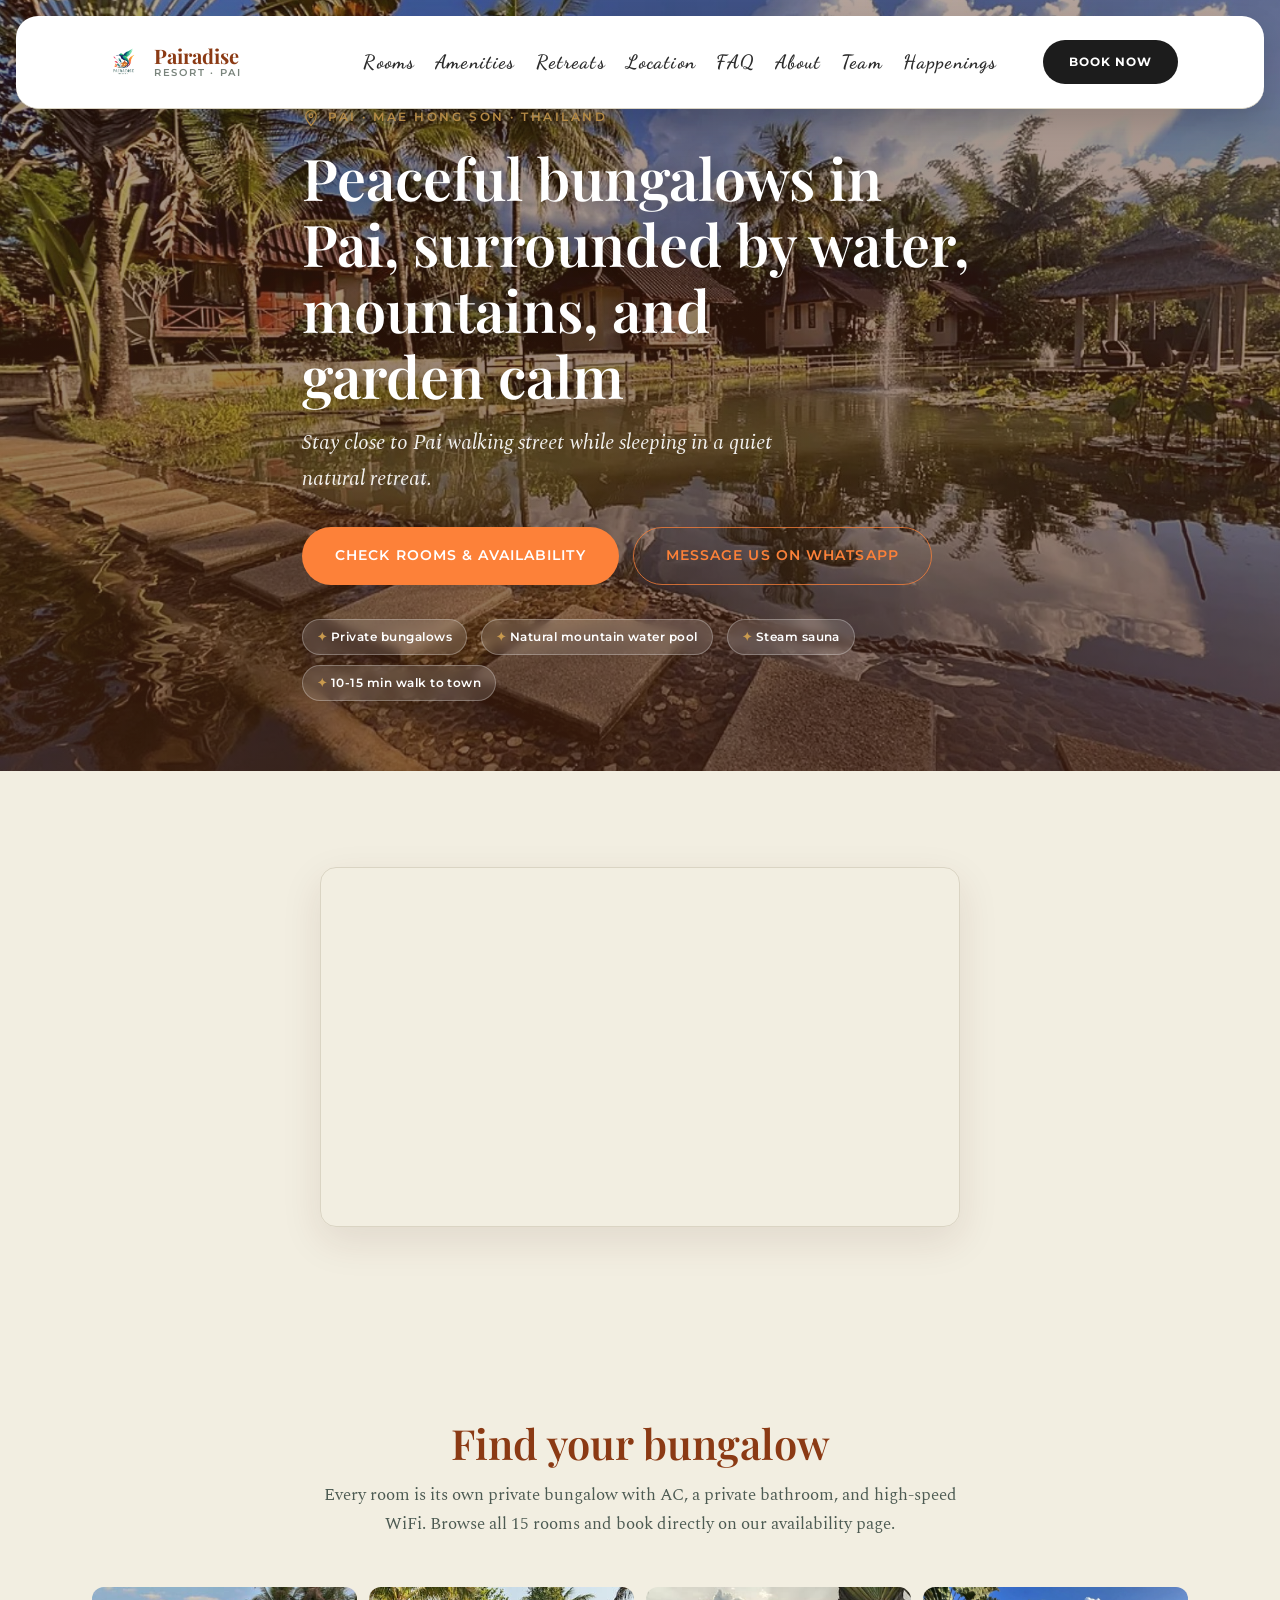
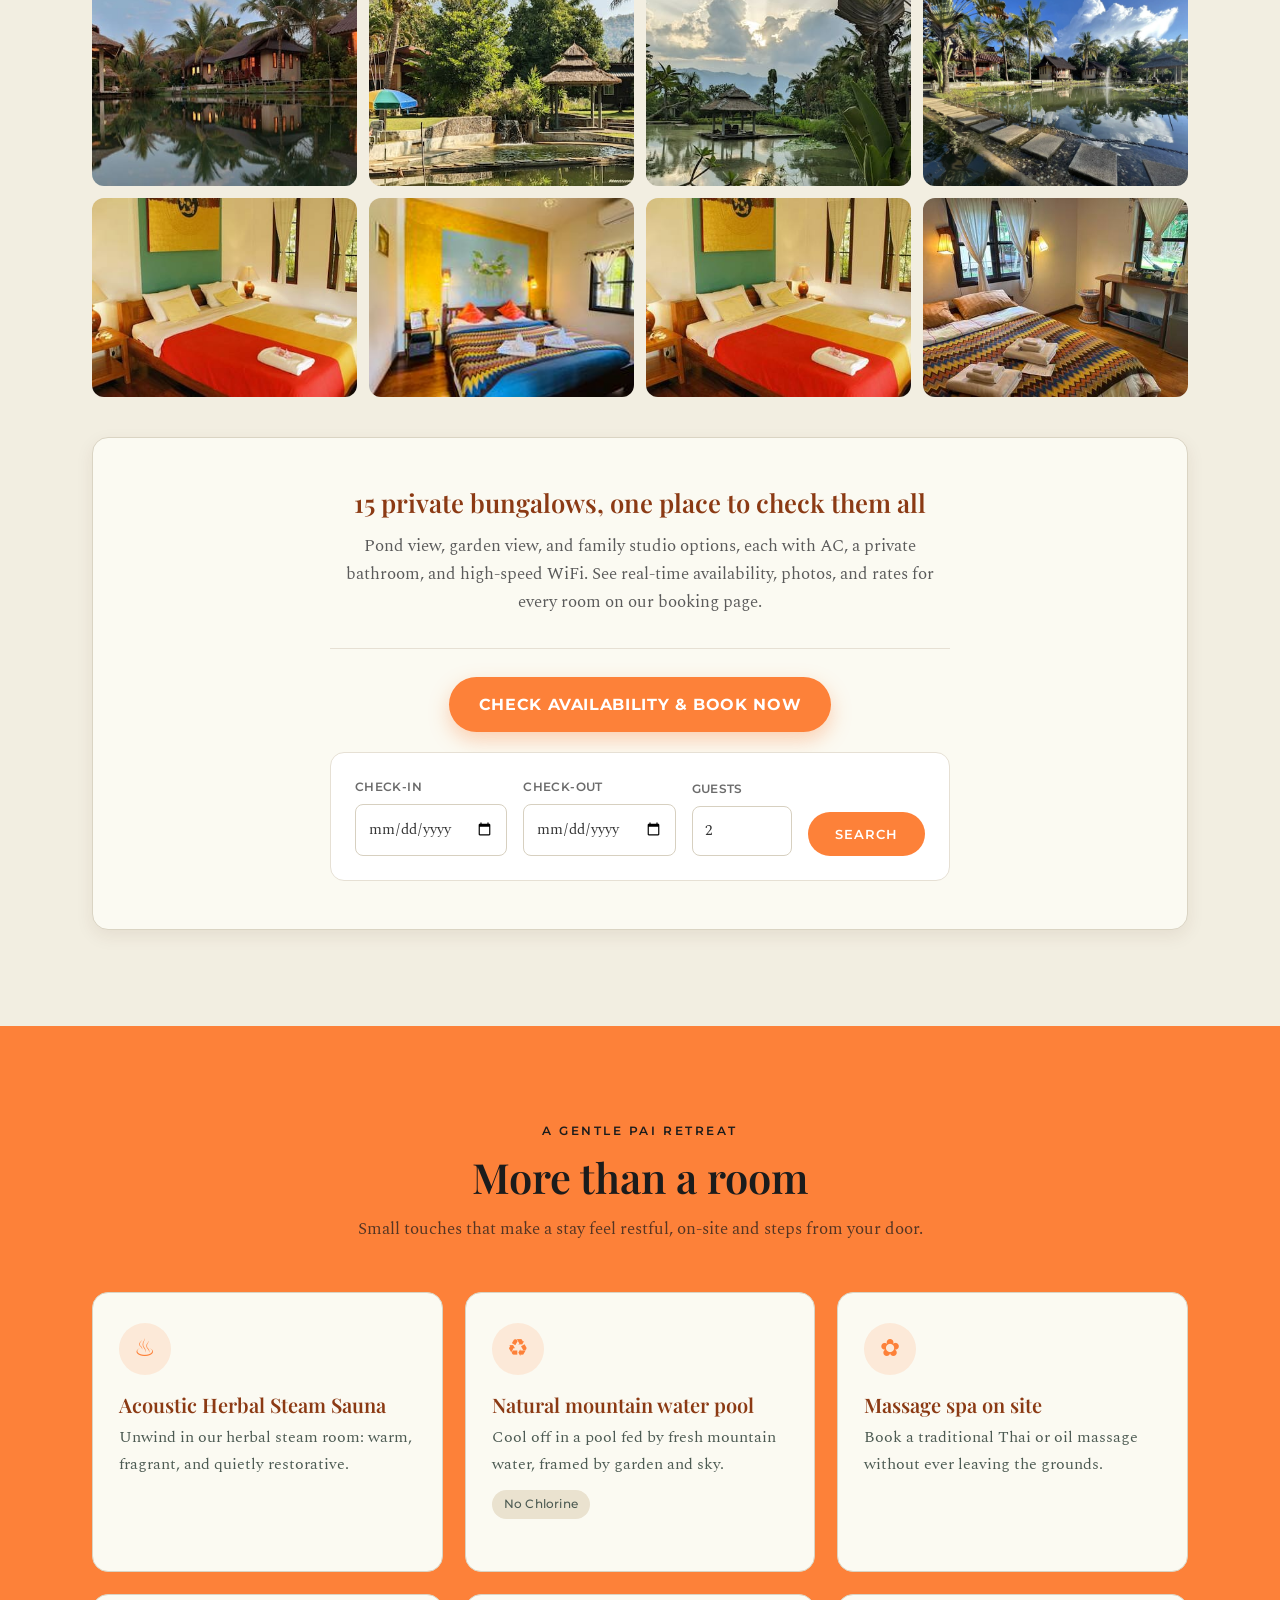
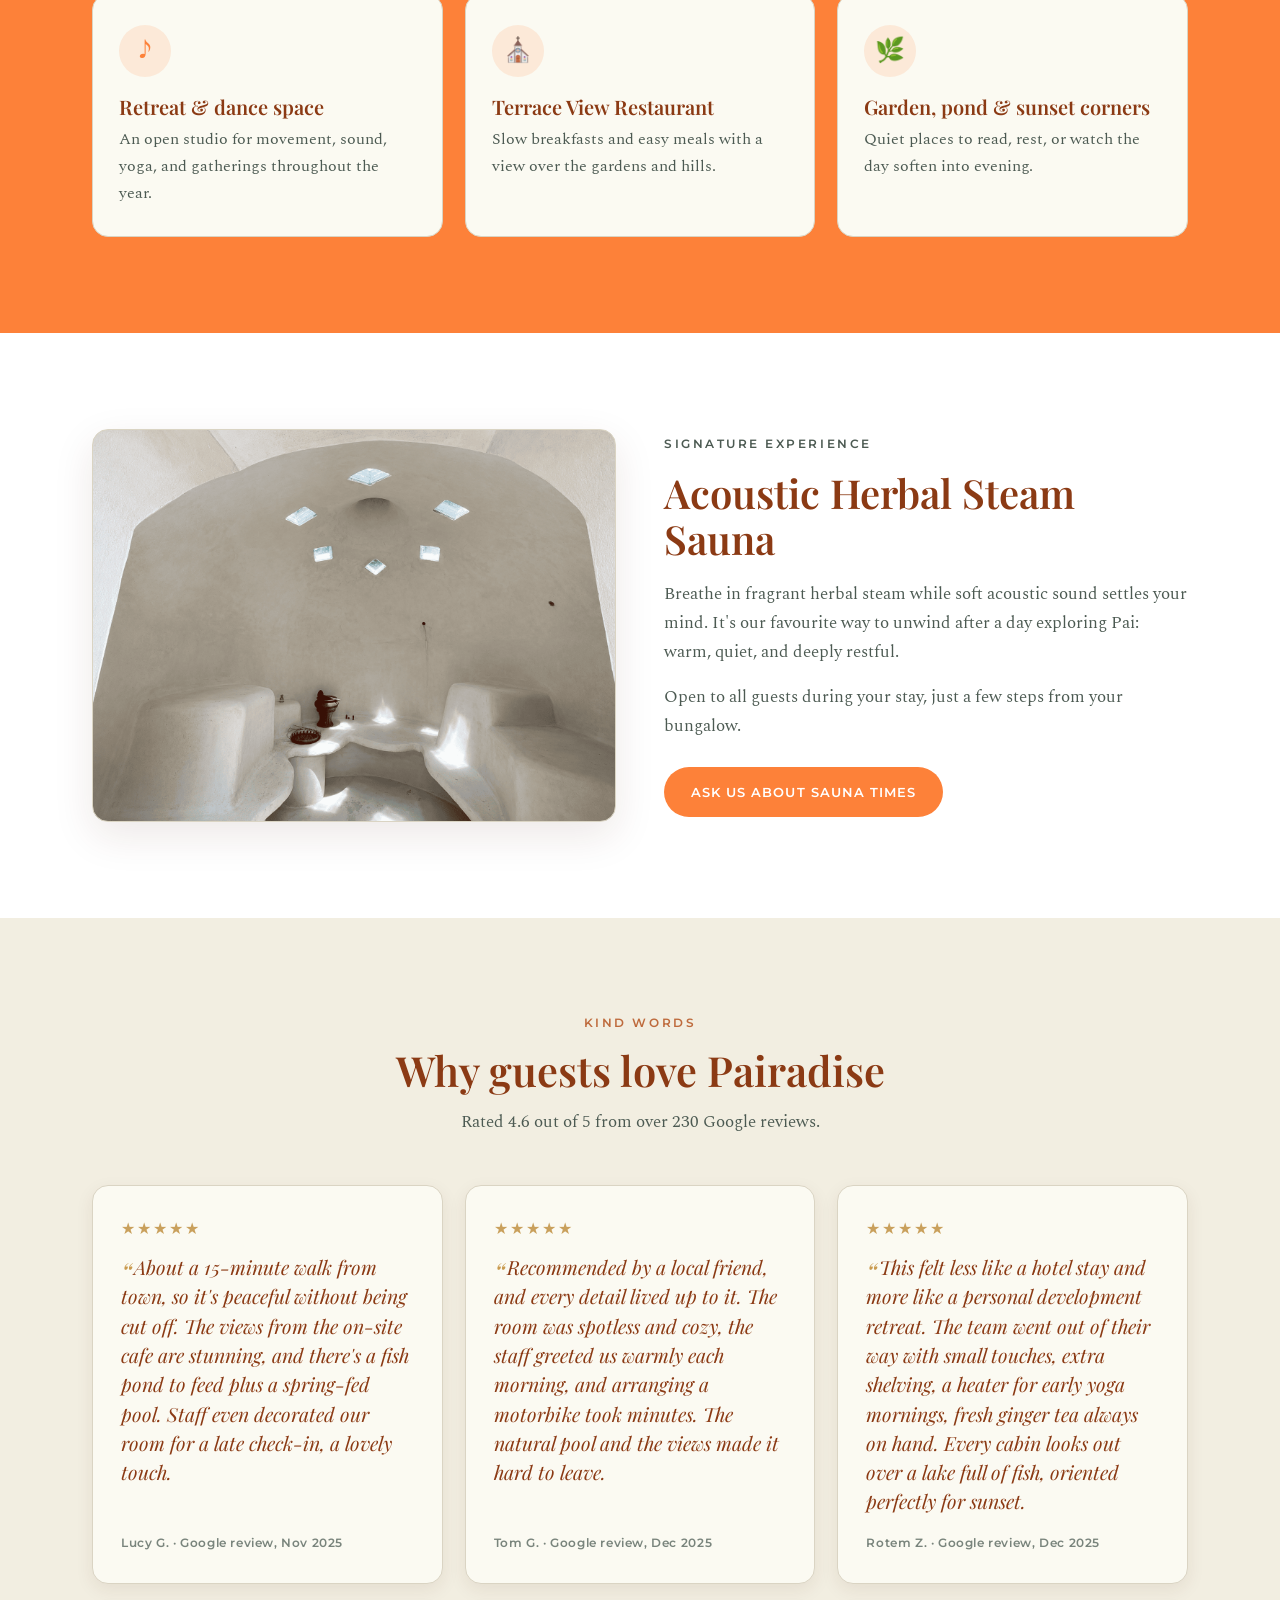
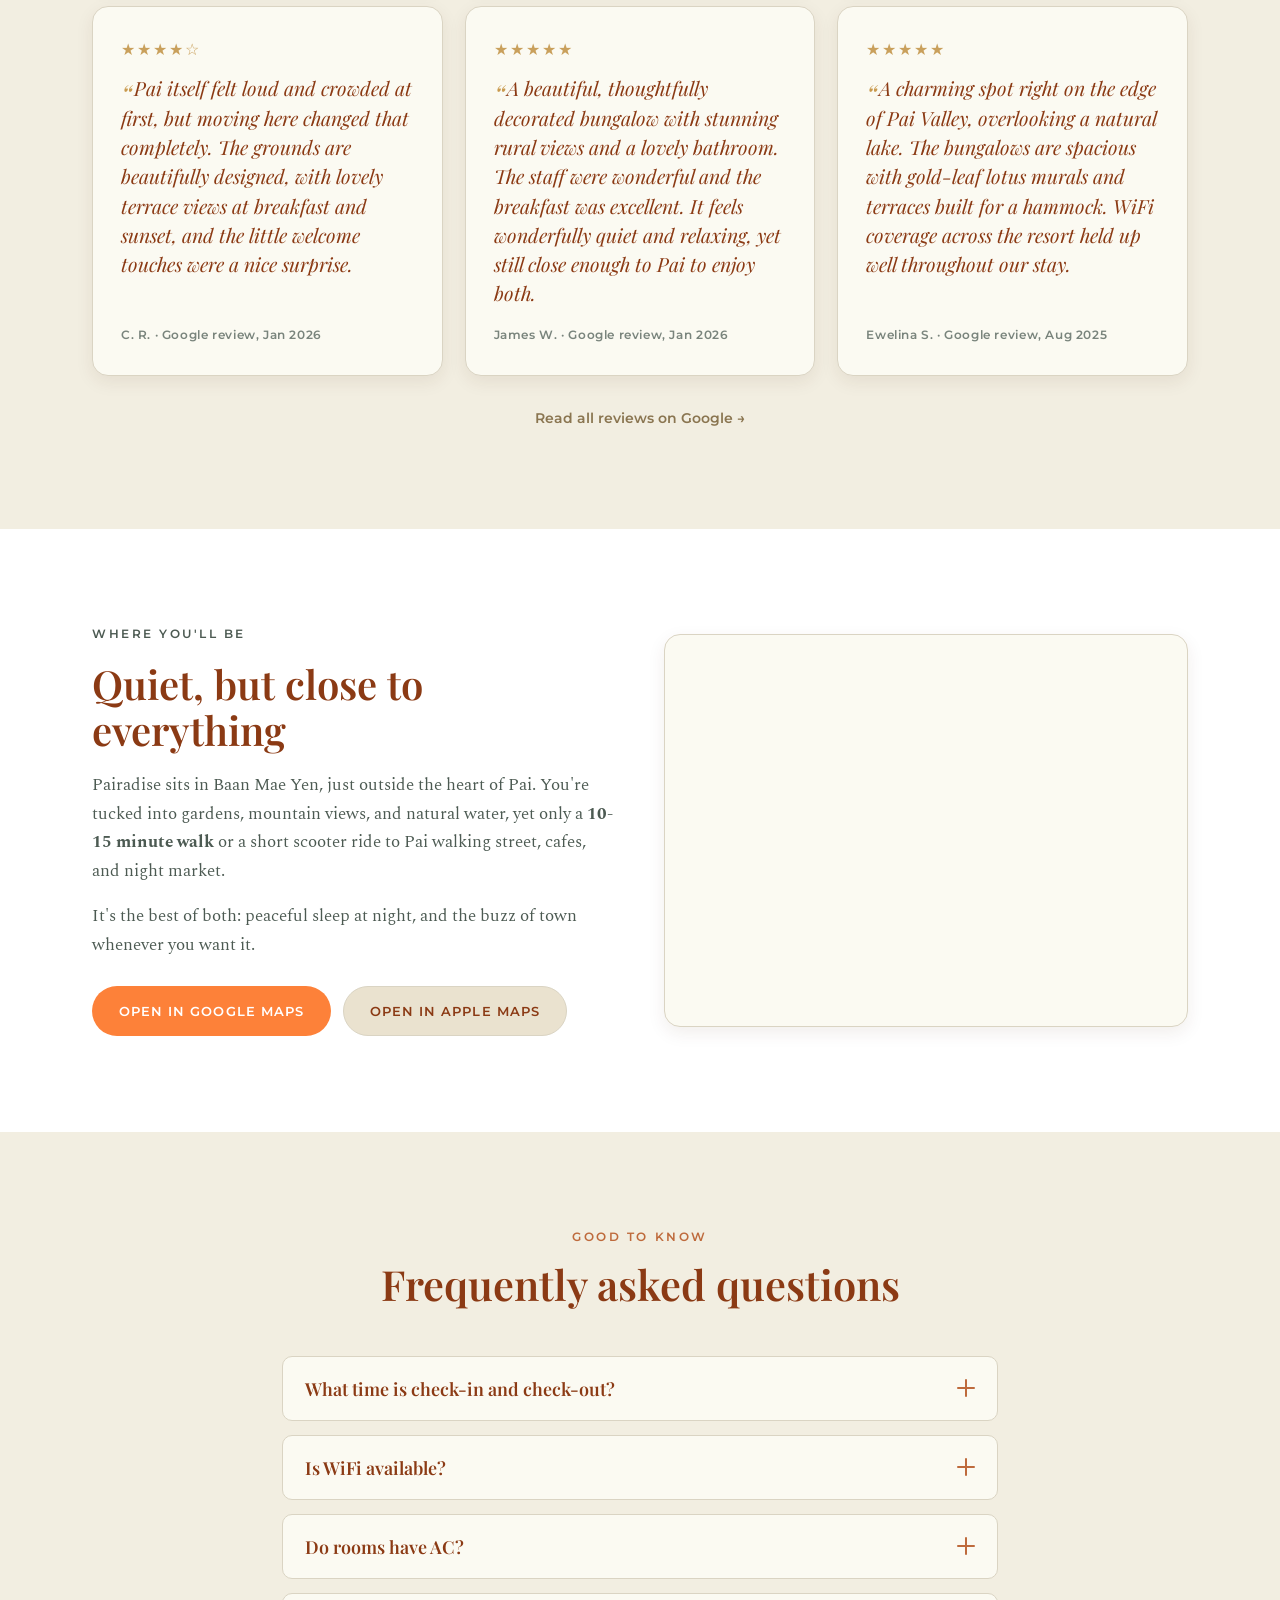
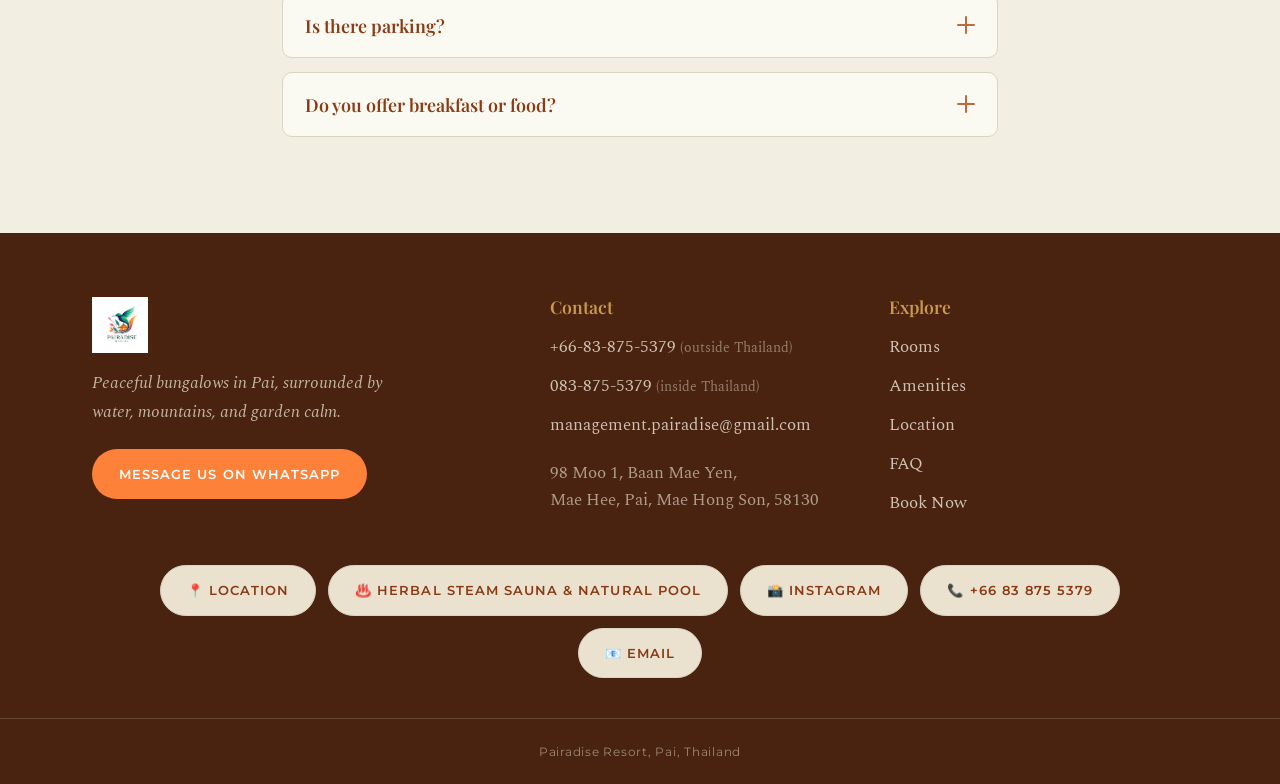
==== index.html @ 9d61a1e9 "Add files via upload" ====
<!DOCTYPE html>
<html lang="en">
<head>
  <meta charset="UTF-8" />
  <meta name="viewport" content="width=device-width, initial-scale=1.0" />
  <title>Pairadise Resort | Peaceful Bungalows in Pai, Thailand</title>
  <meta name="description" content="Quiet, natural bungalows in Pai, Thailand, surrounded by water, mountains, and garden calm. Just a 10-15 minute walk from Pai walking street. Check rooms and book your stay." />

  <!-- ============================================================
       REPLACE: Favicon lives at assets/pairadise-logo.png
       ============================================================ -->
  <link rel="icon" type="image/png" href="assets/pairadise-logo.png" />

  <!-- Google Fonts: Playfair Display (headings), Spectral (body), Montserrat (UI), Dancing Script (header nav accent) -->
  <link rel="preconnect" href="https://fonts.googleapis.com">
  <link rel="preconnect" href="https://fonts.gstatic.com" crossorigin>
  <link href="https://fonts.googleapis.com/css2?family=Playfair+Display:ital,wght@0,500;0,600;0,700;1,500;1,600&family=Spectral:ital,wght@0,400;0,500;1,400&family=Montserrat:wght@500;600;700&family=Dancing+Script:wght@600;700&display=swap" rel="stylesheet">

  <link rel="stylesheet" href="styles.css" />

  <!-- ============================================================
       Layout rules for the Book Now card + search widget.
       These are new components not covered by styles.css, so they're
       inlined here. Feel free to move these into styles.css instead.
       ============================================================ -->
  <style>
    /* ============================================================
       HEADER REDESIGN: styled after schindlerhof.de/en's floating
       nav bar: a white rounded card that floats above the hero
       image with a small gap from the top edge, and stays pinned
       while scrolling.
       ============================================================ */
    :root {
      --header-h: 92px;
      --header-gap: 16px;
    }
    @media (max-width: 640px) {
      :root { --header-h: 78px; --header-gap: 12px; }
    }

    body {
      padding-top: calc(var(--header-h) + var(--header-gap));
    }

    .site-header {
      position: fixed;
      top: var(--header-gap);
      left: var(--header-gap);
      right: var(--header-gap);
      background: #fff;
      border-radius: 22px;
      box-shadow: 0 14px 30px rgba(0, 0, 0, 0.15);
      z-index: 1000;
    }
    .header-inner {
      display: flex;
      align-items: center;
      justify-content: space-between;
      gap: 20px;
      padding: 14px 32px;
      flex-wrap: nowrap;
    }

    .brand {
      display: flex;
      align-items: center;
      gap: 12px;
      text-decoration: none;
    }
    .brand-logo {
      height: 40px;
      width: auto;
    }

    .nav-list {
      display: flex;
      align-items: center;
      gap: 20px;
      flex-wrap: wrap;
      row-gap: 6px;
    }
    .nav-list a {
      font-family: 'Dancing Script', cursive;
      font-weight: 700;
      font-size: 1.2rem;
      color: #2b2b2b;
      text-decoration: none;
      white-space: nowrap;
      transition: color 0.2s ease;
    }
    .nav-list a:hover {
      color: #9c7c46;
    }

    .header-cta {
      background: #1c1c1c !important;
      color: #fff !important;
      font-family: 'Montserrat', sans-serif;
      font-weight: 700;
      font-size: 0.75rem;
      letter-spacing: 0.08em;
      text-transform: uppercase;
      padding: 12px 26px;
      border-radius: 999px;
      white-space: nowrap;
      border: none;
    }
    .header-cta:hover {
      background: #3a3a3a !important;
    }

    .menu-toggle .menu-bar {
      background: #2b2b2b;
    }

    /* Location pin icon next to the "Pai · Mae Hong Son · Thailand"
       eyebrow, kept as a separate element rather than inside the text. */
    .hero-location {
      display: flex;
      align-items: center;
      gap: 8px;
      margin-bottom: 16px;
    }
    .hero-location-icon {
      display: inline-flex;
      color: var(--gold);
      flex-shrink: 0;
    }
    .hero-location-icon svg {
      width: 18px;
      height: 18px;
    }
    .hero-location .hero-eyebrow {
      margin-bottom: 0;
    }

    /* Hero: pull the photo up behind the fixed header so it peeks
       through the gap and rounded corners, same effect as the
       reference site, while keeping hero text safely below the
       header height. */
    .hero {
      margin-top: calc(-1 * (var(--header-h) + var(--header-gap)));
      padding-top: calc(var(--header-h) + var(--header-gap));
    }
  </style>

  <style>
    .room-photo-grid {
      display: grid;
      grid-template-columns: repeat(4, 1fr);
      gap: 12px;
      margin: 32px 0 40px;
    }
    .room-photo-grid img {
      width: 100%;
      height: 100%;
      aspect-ratio: 4 / 3;
      object-fit: cover;
      border-radius: 12px;
      display: block;
      transition: transform 0.3s ease;
    }
    .room-photo-grid img:hover {
      transform: scale(1.03);
    }
    @media (max-width: 900px) {
      .room-photo-grid { grid-template-columns: repeat(3, 1fr); }
    }
    @media (max-width: 600px) {
      .room-photo-grid { grid-template-columns: repeat(2, 1fr); gap: 8px; }
    }

    .review-stars {
      color: #c9a05c;
      font-size: 1rem;
      letter-spacing: 2px;
      margin-bottom: 10px;
    }
    .review-source-link {
      text-align: center;
      margin-top: 28px;
    }
    .review-source-link a {
      font-family: 'Montserrat', sans-serif;
      font-size: 0.85rem;
      font-weight: 600;
      text-decoration: none;
      color: #8a7550;
    }
    .review-source-link a:hover {
      text-decoration: underline;
    }

    .booking-cta {
      display: flex;
      flex-direction: column;
      align-items: center;
      text-align: center;
      padding: 48px 40px;
    }

    .booking-cta-text {
      max-width: 620px;
      margin: 0 auto;
    }
    .booking-cta-text h3 {
      font-family: 'Playfair Display', serif;
      font-size: 1.6rem;
      font-weight: 600;
      line-height: 1.3;
      margin: 0 0 14px;
    }
    .booking-cta-text p {
      font-family: 'Spectral', serif;
      font-size: 1.05rem;
      line-height: 1.65;
      color: #5a5a5a;
      margin: 0;
    }

    .search-widget-title-wrap {
      width: 100%;
      max-width: 620px;
      margin: 32px 0 20px;
      padding-top: 28px;
      border-top: 1px solid #e6e0d4;
      display: flex;
      justify-content: center;
    }
    .search-widget-title {
      display: inline-block;
      font-family: 'Montserrat', sans-serif;
      font-size: 1rem;
      font-weight: 700;
      letter-spacing: 0.04em;
      text-transform: uppercase;
      color: #fff;
      background: #FD8139;
      padding: 14px 30px;
      border-radius: 999px;
      box-shadow: 0 8px 20px rgba(253,129,57,0.35);
      margin: 0;
    }

    .search-widget {
      width: 100%;
      max-width: 620px;
      margin: 0 auto;
      background: #fff;
      border: 1px solid #e6e0d4;
      border-radius: 14px;
      padding: 24px;
      display: flex;
      flex-wrap: wrap;
      align-items: flex-end;
      justify-content: center;
      gap: 16px;
    }
    .search-field {
      display: flex;
      flex-direction: column;
      gap: 6px;
      flex: 1 1 150px;
      text-align: left;
    }
    .search-field-guests {
      flex: 0 1 100px;
    }
    .search-field label {
      font-family: 'Montserrat', sans-serif;
      font-size: 0.75rem;
      font-weight: 600;
      letter-spacing: 0.03em;
      text-transform: uppercase;
      color: #6b6b6b;
    }
    .search-field input {
      padding: 11px 12px;
      border: 1px solid #d7d0c0;
      border-radius: 8px;
      background: #fff;
      font: inherit;
      font-size: 0.95rem;
      color: #333;
      width: 100%;
      box-sizing: border-box;
    }
    .search-field input:focus {
      outline: none;
      border-color: #8a7550;
      box-shadow: 0 0 0 3px rgba(138, 117, 80, 0.15);
    }
    .search-submit {
      flex: 1 1 100%;
      max-width: 200px;
      margin: 0 auto;
    }

    @media (min-width: 601px) {
      .search-submit {
        flex: 0 0 auto;
        margin: 0;
      }
    }
    @media (max-width: 600px) {
      .booking-cta { padding: 32px 20px; }
      .search-widget { padding: 20px; }
    }
  </style>
</head>
<body>

  <!-- Skip link for keyboard / screen-reader users -->
  <a class="skip-link" href="#rooms">Skip to rooms</a>

  <!-- ============================================================
       1. STICKY HEADER
       ============================================================ -->
  <header class="site-header" id="top">
    <div class="container header-inner">
      <a class="brand" href="#top" aria-label="Pairadise Resort home">
        <!-- REPLACE: brand logo at assets/pairadise-logo.png -->
        <img src="assets/pairadise-logo.png" alt="Pairadise Resort" class="brand-logo" />
        <span class="brand-name">Pairadise<span class="brand-sub">Resort &middot; Pai</span></span>
      </a>

      <nav class="nav" id="nav" aria-label="Primary">
        <ul class="nav-list">
          <li><a href="#rooms">Rooms</a></li>
          <li><a href="#amenities">Amenities</a></li>
          <li><a href="register-interest.html">Retreats</a></li>
          <li><a href="#location">Location</a></li>
          <li><a href="#faq">FAQ</a></li>
          <li><a href="about.html">About</a></li>
          <li><a href="team.html">Team</a></li>
          <li><a href="happenings.html">Happenings</a></li>
        </ul>
      </nav>

      <!-- REPLACE: booking link → currently Lodgify -->
      <a class="btn btn-primary header-cta" href="#book-now">Book Now</a>

      <button class="menu-toggle" id="menuToggle" aria-label="Open menu" aria-expanded="false" aria-controls="nav">
        <span class="menu-bar"></span>
        <span class="menu-bar"></span>
        <span class="menu-bar"></span>
      </button>
    </div>
  </header>

  <main>

    <!-- ============================================================
         2. HERO
         ============================================================ -->
    <section class="hero">
      <!-- REPLACE: hero background image at assets/hero.jpg -->
      <div class="hero-bg" role="img" aria-label="Pairadise Resort gardens and bungalows in Pai"></div>
      <div class="hero-overlay"></div>
      <div class="container hero-content">
        <div class="hero-location">
          <span class="hero-location-icon" aria-hidden="true">
            <svg viewBox="0 0 24 24" fill="none" xmlns="http://www.w3.org/2000/svg">
              <path d="M12 22s7-7.58 7-13A7 7 0 0 0 5 9c0 5.42 7 13 7 13Z" stroke="currentColor" stroke-width="1.6" stroke-linejoin="round"/>
              <circle cx="12" cy="9" r="2.4" stroke="currentColor" stroke-width="1.6"/>
            </svg>
          </span>
          <p class="eyebrow hero-eyebrow">Pai &middot; Mae Hong Son &middot; Thailand</p>
        </div>
        <h1>Peaceful bungalows in Pai, surrounded by water, mountains, and garden&nbsp;calm</h1>
        <p class="hero-sub">Stay close to Pai walking street while sleeping in a quiet natural&nbsp;retreat.</p>

        <div class="hero-actions">
          <a class="btn btn-primary btn-lg" href="#rooms">Check Rooms &amp; Availability</a>
          <!-- REPLACE: WhatsApp number in link below (wa.me/<number>) -->
          <a class="btn btn-ghost btn-lg" href="https://wa.me/66838755379" target="_blank" rel="noopener noreferrer">
            Message us on WhatsApp
          </a>
        </div>

        <ul class="trust-notes" aria-label="What makes Pairadise special">
          <li>Private bungalows</li>
          <li>Natural mountain water pool</li>
          <li>Steam sauna</li>
          <li>10-15 min walk to town</li>
        </ul>
      </div>
    </section>

    <!-- ============================================================
         2b. VIDEO
         ============================================================ -->
    <section class="section hero-video-section">
      <div class="container">
        <!-- REPLACE: YouTube video: swap the embed ID (JH7DWVd5GgA) and start time (start=37) to change the clip -->
        <div class="hero-video">
          <iframe
            src="https://www.youtube.com/embed/JH7DWVd5GgA?start=37"
            title="Pairadise Resort, Pai"
            loading="lazy"
            allow="accelerometer; autoplay; clipboard-write; encrypted-media; gyroscope; picture-in-picture; web-share"
            referrerpolicy="strict-origin-when-cross-origin"
            allowfullscreen></iframe>
        </div>
      </div>
    </section>

    <!-- ============================================================
         3. QUICK ROOM FINDER
         ============================================================ -->
    <section class="section" id="rooms">
      <div class="container">
        <div class="section-head">
          <h2>Find your bungalow</h2>
          <p class="section-lede">Every room is its own private bungalow with AC, a private bathroom, and high-speed WiFi. Browse all 15 rooms and book directly on our availability page.</p>
        </div>

        <!-- ============================================================
             ROOM PHOTO GRID
             A visual preview of the bungalows. Uses the existing
             assets/room-01.jpg .. room-16.jpg files (unit 13 skipped,
             same as the original room listing). Swap any src to feature
             different units or photos.
             ============================================================ -->
        <div class="room-photo-grid">
          <img src="assets/room-01.jpg" alt="Pond View Superior bungalow at Pairadise Resort" loading="lazy" />
          <img src="assets/room-07.jpg" alt="Garden View Superior bungalow at Pairadise Resort" loading="lazy" />
          <img src="assets/room-09.jpg" alt="Garden View Superior LUX bungalow at Pairadise Resort" loading="lazy" />
          <img src="assets/room-10.jpg" alt="Pond and garden view at Pairadise Resort" loading="lazy" />
          <img src="assets/room-11.jpg" alt="Pond View Superior LUX bungalow at Pairadise Resort" loading="lazy" />
          <img src="assets/room-06.jpg" alt="Pond View Superior bungalow interior at Pairadise Resort" loading="lazy" />
          <img src="assets/room-16.jpg" alt="Pond View Superior LUX bungalow at Pairadise Resort" loading="lazy" />
          <img src="assets/room-08.jpg" alt="Garden View Superior bungalow at Pairadise Resort" loading="lazy" />
        </div>

        <!-- ============================================================
             BOOK NOW CARD: replaces individual room cards.
             All rooms/availability are handled on Lodgify.
             REPLACE: booking link inside the search form action below,
             if the Lodgify URL ever changes.
             ============================================================ -->
        <div class="card booking-cta" id="book-now">
          <div class="booking-cta-text">
            <h3>15 private bungalows, one place to check them all</h3>
            <p>Pond view, garden view, and family studio options, each with AC, a private bathroom, and high-speed WiFi. See real-time availability, photos, and rates for every room on our booking page.</p>
          </div>

          <div class="search-widget-title-wrap">
            <p class="search-widget-title">Check Availability &amp; Book Now</p>
          </div>

          <!-- ============================================================
               AVAILABILITY SEARCH WIDGET
               Submits guests straight to the Lodgify all-properties search
               (confirmed working: adults/children/infants/pets params match
               pairadise.lodgify.com's own search results URL).
               NOTE: Lodgify's date picker on their all-properties page runs
               as a client-side app, so check-in/check-out here are passed
               along but may not pre-fill the date fields on their end. For
               a fully native, pixel-matched widget with working date
               filtering, generate the official embed snippet from your
               Lodgify dashboard: Websites -> Add To Website -> Search Box,
               and swap it in for the form block below.
               ============================================================ -->
          <form class="search-widget" action="https://pairadise.lodgify.com/en/all-properties/" method="get" target="_blank" aria-label="Search availability">
            <div class="search-field">
              <label for="search-checkin">Check-in</label>
              <input type="date" id="search-checkin" name="checkin" />
            </div>
            <div class="search-field">
              <label for="search-checkout">Check-out</label>
              <input type="date" id="search-checkout" name="checkout" />
            </div>
            <div class="search-field search-field-guests">
              <label for="search-guests">Guests</label>
              <input type="number" id="search-guests" name="adults" min="1" max="8" value="2" />
            </div>
            <input type="hidden" name="children" value="0" />
            <input type="hidden" name="infants" value="0" />
            <input type="hidden" name="pets" value="0" />
            <button type="submit" class="btn btn-primary search-submit">Search</button>
          </form>
        </div>
      </div>
    </section>

    <!-- ============================================================
         4. AMENITIES
         ============================================================ -->
    <section class="section section-forest" id="amenities">
      <div class="container">
        <div class="section-head">
          <p class="eyebrow eyebrow-gold">A gentle Pai retreat</p>
          <h2>More than a room</h2>
          <p class="section-lede section-lede-light">Small touches that make a stay feel restful, on-site and steps from your door.</p>
        </div>

        <div class="amenity-grid">
          <article class="amenity-card">
            <span class="amenity-icon" aria-hidden="true">&#9832;</span>
            <h3>Acoustic Herbal Steam Sauna</h3>
            <p>Unwind in our herbal steam room: warm, fragrant, and quietly restorative.</p>
          </article>
          <article class="amenity-card">
            <span class="amenity-icon" aria-hidden="true">&#9851;</span>
            <h3>Natural mountain water pool</h3>
            <p>Cool off in a pool fed by fresh mountain water, framed by garden and sky.</p>
            <ul class="chips" style="margin-top:12px;"><li>No Chlorine</li></ul>
          </article>
          <article class="amenity-card">
            <span class="amenity-icon" aria-hidden="true">&#10047;</span>
            <h3>Massage spa on site</h3>
            <p>Book a traditional Thai or oil massage without ever leaving the grounds.</p>
          </article>
          <article class="amenity-card">
            <span class="amenity-icon" aria-hidden="true">&#9834;</span>
            <h3>Retreat &amp; dance space</h3>
            <p>An open studio for movement, sound, yoga, and gatherings throughout the year.</p>
          </article>
          <article class="amenity-card">
            <span class="amenity-icon" aria-hidden="true">&#9962;</span>
            <h3>Terrace View Restaurant</h3>
            <p>Slow breakfasts and easy meals with a view over the gardens and hills.</p>
          </article>
          <article class="amenity-card">
            <span class="amenity-icon" aria-hidden="true">&#127807;</span>
            <h3>Garden, pond &amp; sunset corners</h3>
            <p>Quiet places to read, rest, or watch the day soften into evening.</p>
          </article>
        </div>
      </div>
    </section>

    <!-- ============================================================
         FEATURE STRIP: Steam Sauna
         ============================================================ -->
    <section class="section section-sand feature-strip" id="sauna" aria-labelledby="sauna-title">
      <div class="container feature-inner">
        <!-- REPLACE: assets/sauna.jpg -->
        <div class="feature-img" style="background-image:url('assets/sauna.jpg')" role="img" aria-label="Acoustic Herbal Steam Sauna at Pairadise Resort"></div>
        <div class="feature-text">
          <p class="eyebrow">Signature experience</p>
          <h2 id="sauna-title">Acoustic Herbal Steam Sauna</h2>
          <p>Breathe in fragrant herbal steam while soft acoustic sound settles your mind. It's our favourite way to unwind after a day exploring Pai: warm, quiet, and deeply restful.</p>
          <p>Open to all guests during your stay, just a few steps from your bungalow.</p>
          <!-- REPLACE: WhatsApp number -->
          <a class="btn btn-primary" href="https://wa.me/66838755379" target="_blank" rel="noopener noreferrer">Ask us about sauna times</a>
        </div>
      </div>
    </section>

    <!-- ============================================================
         5. WHY GUESTS LOVE PAIRADISE (reviews)
         ============================================================ -->
    <section class="section" id="reviews">
      <div class="container">
        <div class="section-head">
          <p class="eyebrow">Kind words</p>
          <h2>Why guests love Pairadise</h2>
          <p class="section-lede">Rated 4.6 out of 5 from over 230 Google reviews.</p>
        </div>

        <div class="review-grid">
          <figure class="card review-card">
            <div class="review-stars" aria-label="5 out of 5 stars">&#9733;&#9733;&#9733;&#9733;&#9733;</div>
            <blockquote>About a 15-minute walk from town, so it's peaceful without being cut off. The views from the on-site cafe are stunning, and there's a fish pond to feed plus a spring-fed pool. Staff even decorated our room for a late check-in, a lovely touch.</blockquote>
            <figcaption>Lucy G. &middot; Google review, Nov 2025</figcaption>
          </figure>
          <figure class="card review-card">
            <div class="review-stars" aria-label="5 out of 5 stars">&#9733;&#9733;&#9733;&#9733;&#9733;</div>
            <blockquote>Recommended by a local friend, and every detail lived up to it. The room was spotless and cozy, the staff greeted us warmly each morning, and arranging a motorbike took minutes. The natural pool and the views made it hard to leave.</blockquote>
            <figcaption>Tom G. &middot; Google review, Dec 2025</figcaption>
          </figure>
          <figure class="card review-card">
            <div class="review-stars" aria-label="5 out of 5 stars">&#9733;&#9733;&#9733;&#9733;&#9733;</div>
            <blockquote>This felt less like a hotel stay and more like a personal development retreat. The team went out of their way with small touches, extra shelving, a heater for early yoga mornings, fresh ginger tea always on hand. Every cabin looks out over a lake full of fish, oriented perfectly for sunset.</blockquote>
            <figcaption>Rotem Z. &middot; Google review, Dec 2025</figcaption>
          </figure>
          <figure class="card review-card">
            <div class="review-stars" aria-label="4 out of 5 stars">&#9733;&#9733;&#9733;&#9733;&#9734;</div>
            <blockquote>Pai itself felt loud and crowded at first, but moving here changed that completely. The grounds are beautifully designed, with lovely terrace views at breakfast and sunset, and the little welcome touches were a nice surprise.</blockquote>
            <figcaption>C. R. &middot; Google review, Jan 2026</figcaption>
          </figure>
          <figure class="card review-card">
            <div class="review-stars" aria-label="5 out of 5 stars">&#9733;&#9733;&#9733;&#9733;&#9733;</div>
            <blockquote>A beautiful, thoughtfully decorated bungalow with stunning rural views and a lovely bathroom. The staff were wonderful and the breakfast was excellent. It feels wonderfully quiet and relaxing, yet still close enough to Pai to enjoy both.</blockquote>
            <figcaption>James W. &middot; Google review, Jan 2026</figcaption>
          </figure>
          <figure class="card review-card">
            <div class="review-stars" aria-label="5 out of 5 stars">&#9733;&#9733;&#9733;&#9733;&#9733;</div>
            <blockquote>A charming spot right on the edge of Pai Valley, overlooking a natural lake. The bungalows are spacious with gold-leaf lotus murals and terraces built for a hammock. WiFi coverage across the resort held up well throughout our stay.</blockquote>
            <figcaption>Ewelina S. &middot; Google review, Aug 2025</figcaption>
          </figure>
        </div>

        <p class="review-source-link">
          <a href="https://www.google.com/maps/place/@19.359085,98.448658,17z/data=!4m10!3m9!1s0x30da803034c4b1a5:0xb52c983ed6b964e!5m2!4m1!1i2!8m2!3d19.359085!4d98.448658!9m1!1b1" target="_blank" rel="noopener noreferrer">Read all reviews on Google &rarr;</a>
        </p>
      </div>
    </section>

    <!-- ============================================================
         6. LOCATION
         ============================================================ -->
    <section class="section section-sand" id="location">
      <div class="container location-inner">
        <div class="location-text">
          <p class="eyebrow">Where you'll be</p>
          <h2>Quiet, but close to everything</h2>
          <p>Pairadise sits in Baan Mae Yen, just outside the heart of Pai. You're tucked into gardens, mountain views, and natural water, yet only a <strong>10-15 minute walk</strong> or a short scooter ride to Pai walking street, cafes, and night market.</p>
          <p>It's the best of both: peaceful sleep at night, and the buzz of town whenever you want it.</p>
          <div class="location-actions">
            <!-- REPLACE: Google Maps link with your resort's place URL -->
            <a class="btn btn-primary" href="https://maps.google.com/?q=Pairadise+Resort+Pai" target="_blank" rel="noopener noreferrer">Open in Google Maps</a>
            <!-- REPLACE: Apple Maps link with your resort's place URL -->
            <a class="btn btn-soft" href="https://maps.apple.com/?q=Pairadise+Resort+Pai" target="_blank" rel="noopener noreferrer">Open in Apple Maps</a>
          </div>
        </div>
        <!-- REPLACE: assets/location.jpg (map snapshot or scenic photo) -->
        <div class="location-img" style="background-image:url('assets/location.jpg')" role="img" aria-label="Map area around Pairadise Resort in Pai"></div>
      </div>
    </section>

    <!-- ============================================================
         7. FAQ PREVIEW (accordion)
         ============================================================ -->
    <section class="section" id="faq">
      <div class="container container-narrow">
        <div class="section-head">
          <p class="eyebrow">Good to know</p>
          <h2>Frequently asked questions</h2>
        </div>

        <div class="faq-list">
          <div class="faq-item">
            <button class="faq-question" aria-expanded="false">
              <span>What time is check-in and check-out?</span>
              <span class="faq-icon" aria-hidden="true"></span>
            </button>
            <div class="faq-answer">
              <p>Check-in is from 2:00 PM and check-out is by 11:00 AM. Early check-in or late check-out may be possible on request. Just message us.</p>
            </div>
          </div>

          <div class="faq-item">
            <button class="faq-question" aria-expanded="false">
              <span>Is WiFi available?</span>
              <span class="faq-icon" aria-hidden="true"></span>
            </button>
            <div class="faq-answer">
              <p>Yes, high-speed WiFi is included free in every room and across the resort grounds.</p>
            </div>
          </div>

          <div class="faq-item">
            <button class="faq-question" aria-expanded="false">
              <span>Do rooms have AC?</span>
              <span class="faq-icon" aria-hidden="true"></span>
            </button>
            <div class="faq-answer">
              <p>Yes. Every bungalow and room has air conditioning, along with a private bathroom.</p>
            </div>
          </div>

          <div class="faq-item">
            <button class="faq-question" aria-expanded="false">
              <span>Is there parking?</span>
              <span class="faq-icon" aria-hidden="true"></span>
            </button>
            <div class="faq-answer">
              <p>Yes, free on-site parking is available for cars and scooters.</p>
            </div>
          </div>

          <div class="faq-item">
            <button class="faq-question" aria-expanded="false">
              <span>Do you offer breakfast or food?</span>
              <span class="faq-icon" aria-hidden="true"></span>
            </button>
            <div class="faq-answer">
              <p>Our Terrace View Restaurant serves breakfast and light meals with a view over the gardens. There are also many cafes and restaurants a short walk away in Pai.</p>
            </div>
          </div>
        </div>
      </div>
    </section>

  </main>

  <!-- ============================================================
       8. FOOTER / CONTACT
       ============================================================ -->
  <footer class="site-footer" id="contact">
    <div class="container footer-inner">

      <div class="footer-brand">
        <img src="assets/pairadise-logo.png" alt="Pairadise Resort" class="footer-logo" />
        <p class="footer-tag">Peaceful bungalows in Pai, surrounded by water, mountains, and garden calm.</p>
        <!-- REPLACE: WhatsApp number -->
        <a class="btn btn-primary" href="https://wa.me/66838755379" target="_blank" rel="noopener noreferrer">Message us on WhatsApp</a>
      </div>

      <div class="footer-col">
        <h3>Contact</h3>
        <ul class="footer-contact">
          <li><a href="tel:+66838755379">+66-83-875-5379</a> <span class="muted">(outside Thailand)</span></li>
          <li><a href="tel:0838755379">083-875-5379</a> <span class="muted">(inside Thailand)</span></li>
          <li><a href="mailto:management.pairadise@gmail.com">management.pairadise@gmail.com</a></li>
        </ul>
        <address class="footer-address">
          98 Moo 1, Baan Mae Yen,<br />
          Mae Hee, Pai, Mae Hong Son, 58130
        </address>
      </div>

      <div class="footer-col">
        <h3>Explore</h3>
        <ul class="footer-nav">
          <li><a href="#rooms">Rooms</a></li>
          <li><a href="#amenities">Amenities</a></li>
          <li><a href="#location">Location</a></li>
          <li><a href="#faq">FAQ</a></li>
          <!-- REPLACE: booking link → Lodgify -->
          <li><a href="https://pairadise.lodgify.com" target="_blank" rel="noopener noreferrer">Book Now</a></li>
        </ul>
      </div>

    </div>

    <div class="container footer-links">
      <a class="btn btn-soft" href="https://maps.app.goo.gl/sPkQn3jfHHbMvxtm8" target="_blank" rel="noopener noreferrer">📍 Location</a>
      <a class="btn btn-soft" href="https://maps.app.goo.gl/kFynA8NW3NiVCLh39" target="_blank" rel="noopener noreferrer">♨️ Herbal Steam Sauna &amp; Natural Pool</a>
      <a class="btn btn-soft" href="https://www.instagram.com/pairadise.resort/" target="_blank" rel="noopener noreferrer">📸 Instagram</a>
      <a class="btn btn-soft" href="tel:+66838755379">📞 +66 83 875 5379</a>
      <a class="btn btn-soft" href="mailto:management@hummingbirdhabit.com">📧 Email</a>
    </div>

    <div class="footer-bar">
      <p>Pairadise Resort, Pai, Thailand</p>
    </div>
  </footer>

  <script src="script.js"></script>
</body>
</html>
---- styles.css ----
/* ============================================================
   Pairadise Resort: Homepage styles
   Earthy, warm, bohemian-boutique. Mobile-first.
   ============================================================ */

:root {
  /* Brand palette (shared with the rest of the Pairadise site) */
  /* Color identity update: forest green -> orange, per the logo's
     accent color #FD8139. --forest is now the bright primary orange
     used for large surfaces (section backgrounds, buttons, icons).
     --forest-text is a new, darker orange derived from it, used
     anywhere --forest previously served as TEXT on a light background
     (headings, nav hover, etc), since the bright orange alone doesn't
     have enough contrast for body-sized text. --on-orange is new too:
     dark, near-black text for use on top of the bright --forest fill. */
  --forest:        #FD8139;
  --forest-text:   #8B3A14;
  --forest-deep:   #4A2210;
  --forest-soft:   #6B3618;
  --on-orange:     #1C1C1C;
  --cream:         #F2EEE1;
  --cream-card:    #FBFAF2;
  --sand:          #EAE2CF;
  --terracotta:    #BE6A3C;
  --terracotta-dk: #A4552C;
  --gold:          #C99A4E;
  --ink:           #21302A;
  --ink-soft:      #4C5A52;
  --muted:         #79847C;
  --line:          #DAD4C3;
  --line-light:    rgba(255,255,255,0.16);

  --font-display: 'Playfair Display', Georgia, serif;
  --font-body:    'Spectral', Georgia, 'Times New Roman', serif;
  --font-ui:      'Montserrat', Arial, sans-serif;

  --container: 1140px;
  --radius:    16px;
  --radius-sm: 10px;
  --shadow:    0 14px 40px rgba(74,34,16,0.10);
  --shadow-sm: 0 6px 18px rgba(74,34,16,0.08);
  --header-h:  74px;
}

*, *::before, *::after { box-sizing: border-box; margin: 0; padding: 0; }

html {
  scroll-behavior: smooth;
  scroll-padding-top: calc(var(--header-h) + var(--header-gap, 0px)); /* keep anchors clear of sticky header */
}

body {
  font-family: var(--font-body);
  color: var(--ink);
  background: var(--cream);
  line-height: 1.7;
  font-size: 1.0625rem;
  -webkit-font-smoothing: antialiased;
  overflow-x: hidden;
}

img { display: block; max-width: 100%; height: auto; }
a { color: inherit; text-decoration: none; }
ul { list-style: none; }

.container {
  width: 100%;
  max-width: var(--container);
  margin: 0 auto;
  padding: 0 22px;
}
.container-narrow { max-width: 760px; }

.eyebrow {
  font-family: var(--font-ui);
  font-size: 0.72rem;
  font-weight: 600;
  letter-spacing: 0.22em;
  text-transform: uppercase;
  color: var(--terracotta);
}
.eyebrow-gold { color: var(--gold); }

h1, h2, h3 { font-family: var(--font-display); font-weight: 600; line-height: 1.15; color: var(--forest-text); }

/* Skip link (accessibility) */
.skip-link {
  position: absolute;
  left: -999px;
  top: 0;
  background: var(--forest);
  color: var(--on-orange);
  padding: 12px 18px;
  z-index: 1000;
  font-family: var(--font-ui);
  border-radius: 0 0 var(--radius-sm) 0;
}
.skip-link:focus { left: 0; }

/* ---------- Buttons ---------- */
.btn {
  display: inline-flex;
  align-items: center;
  justify-content: center;
  gap: 8px;
  font-family: var(--font-ui);
  font-size: 0.82rem;
  font-weight: 600;
  letter-spacing: 0.08em;
  text-transform: uppercase;
  border-radius: 999px;
  padding: 13px 26px;
  cursor: pointer;
  border: 1.5px solid transparent;
  transition: background 0.2s, color 0.2s, border-color 0.2s, transform 0.1s;
  white-space: nowrap;
}
.btn:active { transform: translateY(1px); }
.btn-lg { padding: 16px 32px; font-size: 0.86rem; }

.btn-primary { background: var(--forest); color: #fff; }
.btn-primary:hover { background: var(--forest-soft); }

.btn-soft { background: var(--sand); color: var(--forest-text); border-color: var(--line); }
.btn-soft:hover { background: var(--cream); border-color: var(--forest-soft); }

.btn-ghost { background: transparent; color: var(--forest); border-color: rgba(253,129,57,0.75); }
.btn-ghost:hover { background: rgba(253,129,57,0.14); border-color: var(--forest); }

/* Visible keyboard focus everywhere */
a:focus-visible, button:focus-visible {
  outline: 3px solid var(--gold);
  outline-offset: 3px;
  border-radius: 6px;
}

/* ============================================================
   1. HEADER
   ============================================================ */
.site-header {
  position: sticky;
  top: 0;
  z-index: 100;
  background: rgba(251,250,242,0.92);
  backdrop-filter: blur(10px);
  border-bottom: 1px solid var(--line);
}
.header-inner {
  display: flex;
  align-items: center;
  gap: 18px;
  min-height: var(--header-h);
}
.brand { display: flex; align-items: center; gap: 12px; margin-right: auto; }
.brand-logo { height: 44px; width: auto; }
.brand-name {
  display: flex;
  flex-direction: column;
  font-family: var(--font-display);
  font-weight: 700;
  font-size: 1.25rem;
  color: var(--forest-text);
  line-height: 1.05;
}
.brand-sub {
  font-family: var(--font-ui);
  font-size: 0.6rem;
  font-weight: 600;
  letter-spacing: 0.18em;
  text-transform: uppercase;
  color: var(--muted);
  margin-top: 2px;
}

.nav-list { display: flex; gap: 28px; }
.nav-list a {
  font-family: var(--font-ui);
  font-size: 0.82rem;
  font-weight: 600;
  letter-spacing: 0.06em;
  color: var(--ink-soft);
  padding: 6px 0;
  position: relative;
}
.nav-list a::after {
  content: '';
  position: absolute;
  left: 0; bottom: 0;
  width: 0; height: 2px;
  background: var(--terracotta);
  transition: width 0.2s;
}
.nav-list a:hover { color: var(--forest-text); }
.nav-list a:hover::after { width: 100%; }

/* "Retreats (coming soon)" nav item */
.nav-soon { display: inline-flex; align-items: center; gap: 7px; }
.soon-badge {
  font-family: var(--font-ui);
  font-size: 0.56rem;
  font-weight: 700;
  letter-spacing: 0.1em;
  text-transform: uppercase;
  color: var(--terracotta);
  background: rgba(190,106,60,0.12);
  border: 1px solid rgba(190,106,60,0.3);
  border-radius: 999px;
  padding: 2px 7px;
  white-space: nowrap;
}

.header-cta { margin-left: 6px; }

/* The mobile-menu "Book Now" (injected by script.js) only shows inside the
   open mobile menu; hidden on desktop so it doesn't duplicate the header CTA. */
.nav-cta { display: none; }

/* Mobile menu toggle (hidden on desktop) */
.menu-toggle {
  display: none;
  flex-direction: column;
  justify-content: center;
  gap: 5px;
  width: 44px; height: 44px;
  background: transparent;
  border: none;
  cursor: pointer;
}
.menu-bar {
  display: block;
  width: 24px; height: 2px;
  background: var(--forest-text);
  border-radius: 2px;
  transition: transform 0.25s, opacity 0.2s;
}

/* ============================================================
   2. HERO
   ============================================================ */
.hero {
  position: relative;
  color: #fff;
  display: flex;
  align-items: center;
  min-height: min(86vh, 720px);
  padding: 90px 0 70px;
  overflow: hidden;
}
.hero-bg {
  position: absolute;
  inset: 0;
  /* Photo on top; gradient sits behind as a true fallback, only
     visible if hero.jpg fails to load. */
  background: url('assets/hero.jpg') center/cover no-repeat, linear-gradient(135deg, var(--forest-soft), var(--forest-deep));
  background-size: cover;
  background-position: center;
  z-index: 0;
}
.hero-overlay {
  position: absolute;
  inset: 0;
  background: linear-gradient(180deg, rgba(74,34,16,0.42) 0%, rgba(74,34,16,0.68) 100%);
  z-index: 1;
}
.hero-content { position: relative; z-index: 2; max-width: 720px; }
.hero-eyebrow { color: var(--gold); margin-bottom: 16px; }
.hero h1 {
  color: #fff;
  font-size: clamp(2.1rem, 5.6vw, 3.6rem);
  margin-bottom: 18px;
  text-shadow: 0 2px 18px rgba(0,0,0,0.25);
}
.hero-sub {
  font-size: clamp(1.05rem, 2.4vw, 1.3rem);
  font-style: italic;
  color: rgba(255,255,255,0.92);
  max-width: 540px;
  margin-bottom: 30px;
}
.hero-actions { display: flex; flex-wrap: wrap; gap: 14px; margin-bottom: 34px; }

.trust-notes {
  display: flex;
  flex-wrap: wrap;
  gap: 10px 14px;
}
.trust-notes li {
  font-family: var(--font-ui);
  font-size: 0.74rem;
  font-weight: 600;
  letter-spacing: 0.04em;
  background: rgba(255,255,255,0.14);
  border: 1px solid rgba(255,255,255,0.28);
  padding: 7px 14px;
  border-radius: 999px;
  backdrop-filter: blur(4px);
}
.trust-notes li::before { content: '✦ '; color: var(--gold); }

/* Hero video: responsive 16:9 embed beneath the hero text */
.hero-video {
  margin-top: 34px;
  width: 100%;
  max-width: 640px;
  aspect-ratio: 16 / 9;
  border-radius: var(--radius);
  overflow: hidden;
  box-shadow: var(--shadow);
  border: 1px solid rgba(255,255,255,0.18);
}
.hero-video-section {
  padding-top: 0;
  text-align: center;
}
.hero-video-section .hero-video {
  margin: 0 auto;
  border-color: var(--line);
}
.hero-video iframe {
  display: block;
  width: 100%;
  height: 100%;
  border: 0;
}

/* ============================================================
   Section scaffolding
   ============================================================ */
.section { padding: clamp(56px, 9vw, 96px) 0; }
.section-forest { background: var(--forest); color: var(--on-orange); }
.section-forest .eyebrow-gold { color: var(--on-orange); }
.section-sand { background: #fff; }

.section-head { max-width: 640px; margin: 0 auto 48px; text-align: center; }
.section-head .eyebrow { display: block; margin-bottom: 12px; }
.section-head h2 { font-size: clamp(1.8rem, 4vw, 2.6rem); margin-bottom: 14px; }
.section-forest .section-head h2 { color: var(--on-orange); }
.section-lede { color: var(--ink-soft); font-size: 1.08rem; }
.section-lede-light { color: rgba(28,28,28,0.75); }

.card {
  background: var(--cream-card);
  border: 1px solid var(--line);
  border-radius: var(--radius);
  box-shadow: var(--shadow-sm);
  overflow: hidden;
}

/* ============================================================
   3. ROOM FINDER
   ============================================================ */
.room-grid {
  display: grid;
  grid-template-columns: repeat(auto-fill, minmax(300px, 1fr));
  gap: 26px;
}
.room-card { display: flex; flex-direction: column; transition: transform 0.2s, box-shadow 0.2s; }
.room-card:hover { transform: translateY(-4px); box-shadow: var(--shadow); }
.room-img {
  aspect-ratio: 4 / 3;
  background: var(--sand) center/cover no-repeat;
  border-bottom: 1px solid var(--line);
}
.room-body { padding: 22px 22px 24px; display: flex; flex-direction: column; flex: 1; }
.room-body h3 { font-size: 1.4rem; margin-bottom: 6px; }
.fit-tag {
  font-family: var(--font-ui);
  font-size: 0.74rem;
  font-weight: 600;
  letter-spacing: 0.05em;
  text-transform: uppercase;
  color: var(--terracotta);
  margin-bottom: 14px;
}
.chips { display: flex; flex-wrap: wrap; gap: 8px; margin-bottom: 22px; }
.chips li {
  font-family: var(--font-ui);
  font-size: 0.72rem;
  font-weight: 500;
  letter-spacing: 0.02em;
  color: var(--ink-soft);
  background: var(--sand);
  border-radius: 999px;
  padding: 5px 12px;
}
.room-actions { display: flex; gap: 10px; margin-top: auto; }
.room-actions .btn { flex: 1; padding: 12px 14px; font-size: 0.74rem; }

/* ============================================================
   4. AMENITIES
   ============================================================ */
.amenity-grid {
  display: grid;
  grid-template-columns: repeat(auto-fill, minmax(280px, 1fr));
  gap: 22px;
}
.amenity-card {
  background: var(--cream-card);
  border: 1px solid var(--line);
  border-radius: var(--radius);
  padding: 30px 26px;
  transition: transform 0.2s, box-shadow 0.2s;
}
.amenity-card:hover { transform: translateY(-4px); box-shadow: var(--shadow-sm); }
.amenity-icon {
  display: inline-flex;
  align-items: center;
  justify-content: center;
  width: 52px; height: 52px;
  font-size: 1.5rem;
  color: var(--forest);
  background: rgba(253,129,57,0.14);
  border-radius: 50%;
  margin-bottom: 18px;
}
.amenity-card h3 { color: var(--forest-text); font-size: 1.25rem; margin-bottom: 8px; }
.amenity-card p { color: var(--ink-soft); font-size: 0.98rem; }

/* ============================================================
   ABOUT
   ============================================================ */
.about-lead {
  font-size: 1.15rem;
  line-height: 1.75;
  color: var(--forest-text);
  border-left: 3px solid var(--gold);
  padding-left: 20px;
  margin-bottom: 28px;
}
.about-block {
  background: var(--cream-card);
  border-radius: 12px;
  padding: 32px 36px;
  margin: 32px 0;
}
.about-block > .eyebrow { margin-bottom: 10px; }
.about-pillars {
  display: grid;
  grid-template-columns: repeat(auto-fill, minmax(200px, 1fr));
  gap: 16px;
  margin: 20px 0 24px;
}
.about-pillar {
  background: var(--cream);
  border-radius: 8px;
  padding: 18px 20px;
  border-top: 2px solid var(--gold);
}
.about-pillar strong {
  display: block;
  font-family: var(--font-ui);
  font-size: 0.82rem;
  font-weight: 700;
  text-transform: uppercase;
  letter-spacing: 0.06em;
  color: var(--forest-text);
  margin-bottom: 6px;
}
.about-pillar p { font-size: 0.95rem; color: var(--ink-soft); margin: 0; }
.about-chips { margin: 20px 0 24px; }

/* ============================================================
   5. REVIEWS
   ============================================================ */
.review-grid {
  display: grid;
  grid-template-columns: repeat(auto-fill, minmax(260px, 1fr));
  gap: 22px;
}
.review-card { padding: 30px 28px; display: flex; flex-direction: column; }
.review-card blockquote {
  font-family: var(--font-display);
  font-style: italic;
  font-size: 1.22rem;
  line-height: 1.5;
  color: var(--forest-text);
  margin-bottom: 16px;
}
.review-card blockquote::before { content: '“'; color: var(--gold); font-size: 1.4em; line-height: 0; vertical-align: -0.3em; margin-right: 2px; }
.review-card figcaption {
  font-family: var(--font-ui);
  font-size: 0.76rem;
  font-weight: 600;
  letter-spacing: 0.05em;
  color: var(--muted);
  margin-top: auto;
}

/* ============================================================
   FEATURE STRIP (Steam Sauna)
   ============================================================ */
.feature-inner {
  display: grid;
  grid-template-columns: 1fr 1fr;
  gap: 48px;
  align-items: center;
}
.feature-img {
  aspect-ratio: 4 / 3;
  background: var(--cream-card) center/cover no-repeat;
  border-radius: var(--radius);
  border: 1px solid var(--line);
  box-shadow: var(--shadow);
}
.feature-text h2 { font-size: clamp(1.8rem, 4vw, 2.5rem); margin: 12px 0 18px; }
.feature-text p { color: var(--ink-soft); margin-bottom: 16px; }
.feature-text .btn { margin-top: 10px; }

@media (max-width: 900px) {
  .feature-inner { grid-template-columns: 1fr; gap: 28px; }
  .feature-img { order: -1; }
}

/* ============================================================
   6. LOCATION
   ============================================================ */
.location-inner {
  display: grid;
  grid-template-columns: 1fr 1fr;
  gap: 48px;
  align-items: center;
}
.location-text h2 { font-size: clamp(1.8rem, 4vw, 2.5rem); margin: 12px 0 18px; }
.location-text p { color: var(--ink-soft); margin-bottom: 16px; }
.location-actions { display: flex; flex-wrap: wrap; gap: 12px; margin-top: 26px; }
.location-img {
  aspect-ratio: 4 / 3;
  background: var(--cream-card) center/cover no-repeat;
  border-radius: var(--radius);
  border: 1px solid var(--line);
  box-shadow: var(--shadow-sm);
}

/* ============================================================
   7. FAQ ACCORDION
   ============================================================ */
.faq-list { display: flex; flex-direction: column; gap: 14px; }
.faq-item {
  background: var(--cream-card);
  border: 1px solid var(--line);
  border-radius: var(--radius-sm);
  overflow: hidden;
}
.faq-question {
  width: 100%;
  display: flex;
  align-items: center;
  justify-content: space-between;
  gap: 16px;
  text-align: left;
  background: transparent;
  border: none;
  cursor: pointer;
  padding: 20px 22px;
  font-family: var(--font-display);
  font-size: 1.12rem;
  font-weight: 600;
  color: var(--forest-text);
}
.faq-question:hover { color: var(--terracotta); }
.faq-icon {
  position: relative;
  flex-shrink: 0;
  width: 18px; height: 18px;
}
.faq-icon::before,
.faq-icon::after {
  content: '';
  position: absolute;
  background: var(--terracotta);
  border-radius: 2px;
  transition: transform 0.25s;
}
.faq-icon::before { top: 8px; left: 0; width: 18px; height: 2px; }       /* horizontal */
.faq-icon::after  { top: 0; left: 8px; width: 2px; height: 18px; }       /* vertical   */
.faq-question[aria-expanded="true"] .faq-icon::after { transform: scaleY(0); } /* becomes minus */

.faq-answer {
  max-height: 0;
  overflow: hidden;
  transition: max-height 0.3s ease;
}
.faq-answer p { padding: 0 22px 20px; color: var(--ink-soft); }

/* ============================================================
   8. FOOTER
   ============================================================ */
.site-footer { background: var(--forest-deep); color: rgba(242,238,225,0.78); padding-top: 64px; }
.footer-inner {
  display: grid;
  grid-template-columns: 1.4fr 1fr 1fr;
  gap: 40px;
  padding-bottom: 48px;
}
.footer-logo { height: 56px; width: auto; margin-bottom: 16px; }
.footer-tag { font-style: italic; max-width: 320px; margin-bottom: 22px; color: rgba(242,238,225,0.72); }
.footer-col h3 { color: var(--gold); font-size: 1.1rem; margin-bottom: 16px; }
.footer-contact { display: flex; flex-direction: column; gap: 10px; margin-bottom: 20px; }
.footer-contact a:hover { color: var(--gold); }
.footer-contact .muted { color: rgba(242,238,225,0.45); font-size: 0.85rem; }
.footer-address { font-style: normal; color: rgba(242,238,225,0.6); line-height: 1.6; }
.footer-nav { display: flex; flex-direction: column; gap: 10px; }
.footer-nav a:hover { color: var(--gold); }
.footer-links {
  display: flex;
  flex-wrap: wrap;
  gap: 12px;
  justify-content: center;
  padding: 0 22px 40px;
}
.footer-bar {
  border-top: 1px solid var(--line-light);
  padding: 22px;
  text-align: center;
  font-family: var(--font-ui);
  font-size: 0.78rem;
  letter-spacing: 0.06em;
  color: rgba(242,238,225,0.5);
}

/* ============================================================
   RESPONSIVE
   ============================================================ */

/* Tablet */
@media (max-width: 900px) {
  .location-inner { grid-template-columns: 1fr; gap: 30px; }
  .location-img { order: -1; }
  .footer-inner { grid-template-columns: 1fr 1fr; }
  .footer-brand { grid-column: 1 / -1; }
}

/* Mobile: collapse nav into a toggle menu */
@media (max-width: 760px) {
  .menu-toggle { display: flex; }
  .header-cta { display: none; } /* CTA appears inside the open menu instead */

  .nav {
    position: fixed;
    top: var(--header-h);
    left: 0;
    right: 0;
    background: var(--cream-card);
    border-bottom: 1px solid var(--line);
    box-shadow: var(--shadow);
    transform: translateY(-120%);
    transition: transform 0.3s ease;
    z-index: 90;
  }
  .nav.open { transform: translateY(0); }
  .nav-list { flex-direction: column; gap: 0; padding: 10px 22px 22px; }
  .nav-list li { border-bottom: 1px solid var(--line); }
  .nav-list a { display: block; padding: 16px 0; font-size: 1rem; }
  .nav-list a::after { display: none; }
  .nav-list .nav-cta {
    display: inline-flex;
    margin-top: 16px;
    width: 100%;
  }

  /* Animate hamburger → X when open */
  .menu-toggle[aria-expanded="true"] .menu-bar:nth-child(1) { transform: translateY(7px) rotate(45deg); }
  .menu-toggle[aria-expanded="true"] .menu-bar:nth-child(2) { opacity: 0; }
  .menu-toggle[aria-expanded="true"] .menu-bar:nth-child(3) { transform: translateY(-7px) rotate(-45deg); }

  .hero { min-height: auto; padding: 64px 0 56px; }
  .hero-actions .btn { flex: 1; }
  .footer-inner { grid-template-columns: 1fr; gap: 32px; }
}

@media (max-width: 420px) {
  .room-actions { flex-direction: column; }
}

/* Respect users who prefer reduced motion */
@media (prefers-reduced-motion: reduce) {
  html { scroll-behavior: auto; }
  * { transition: none !important; }
}
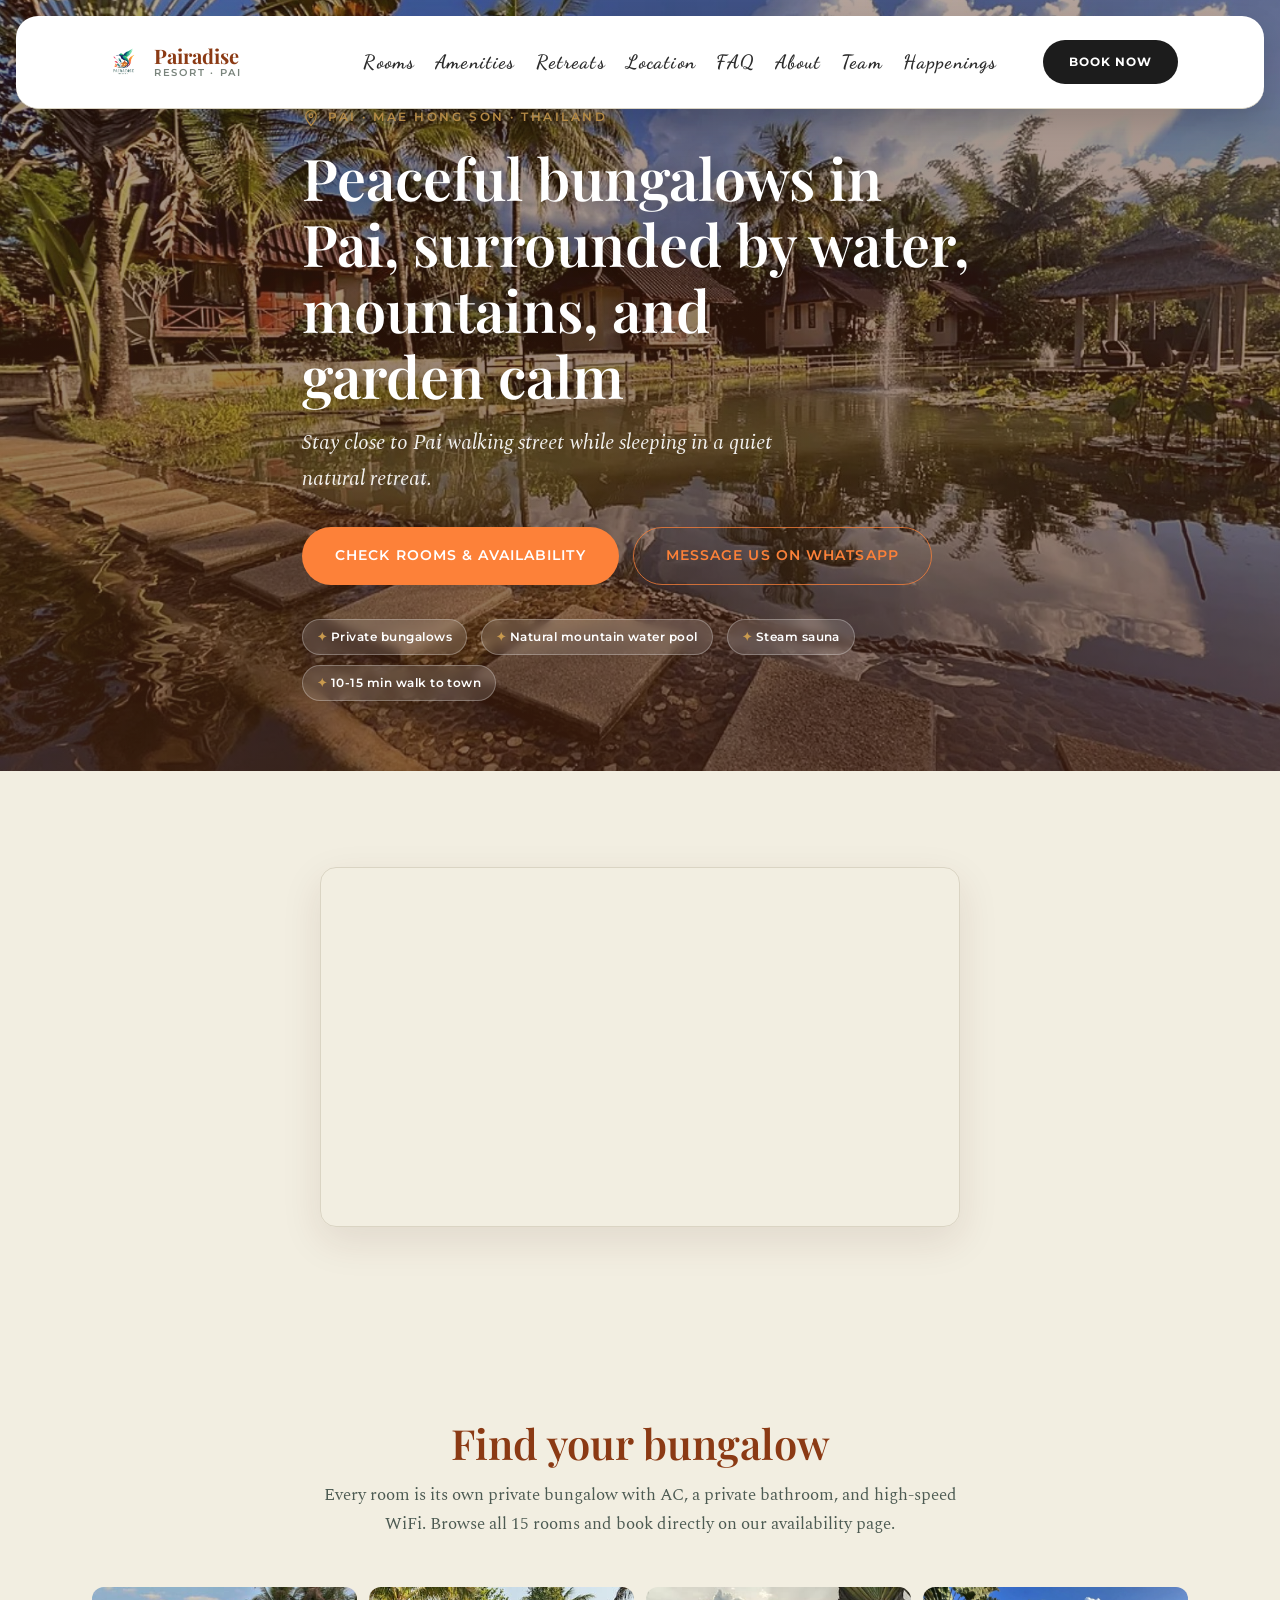
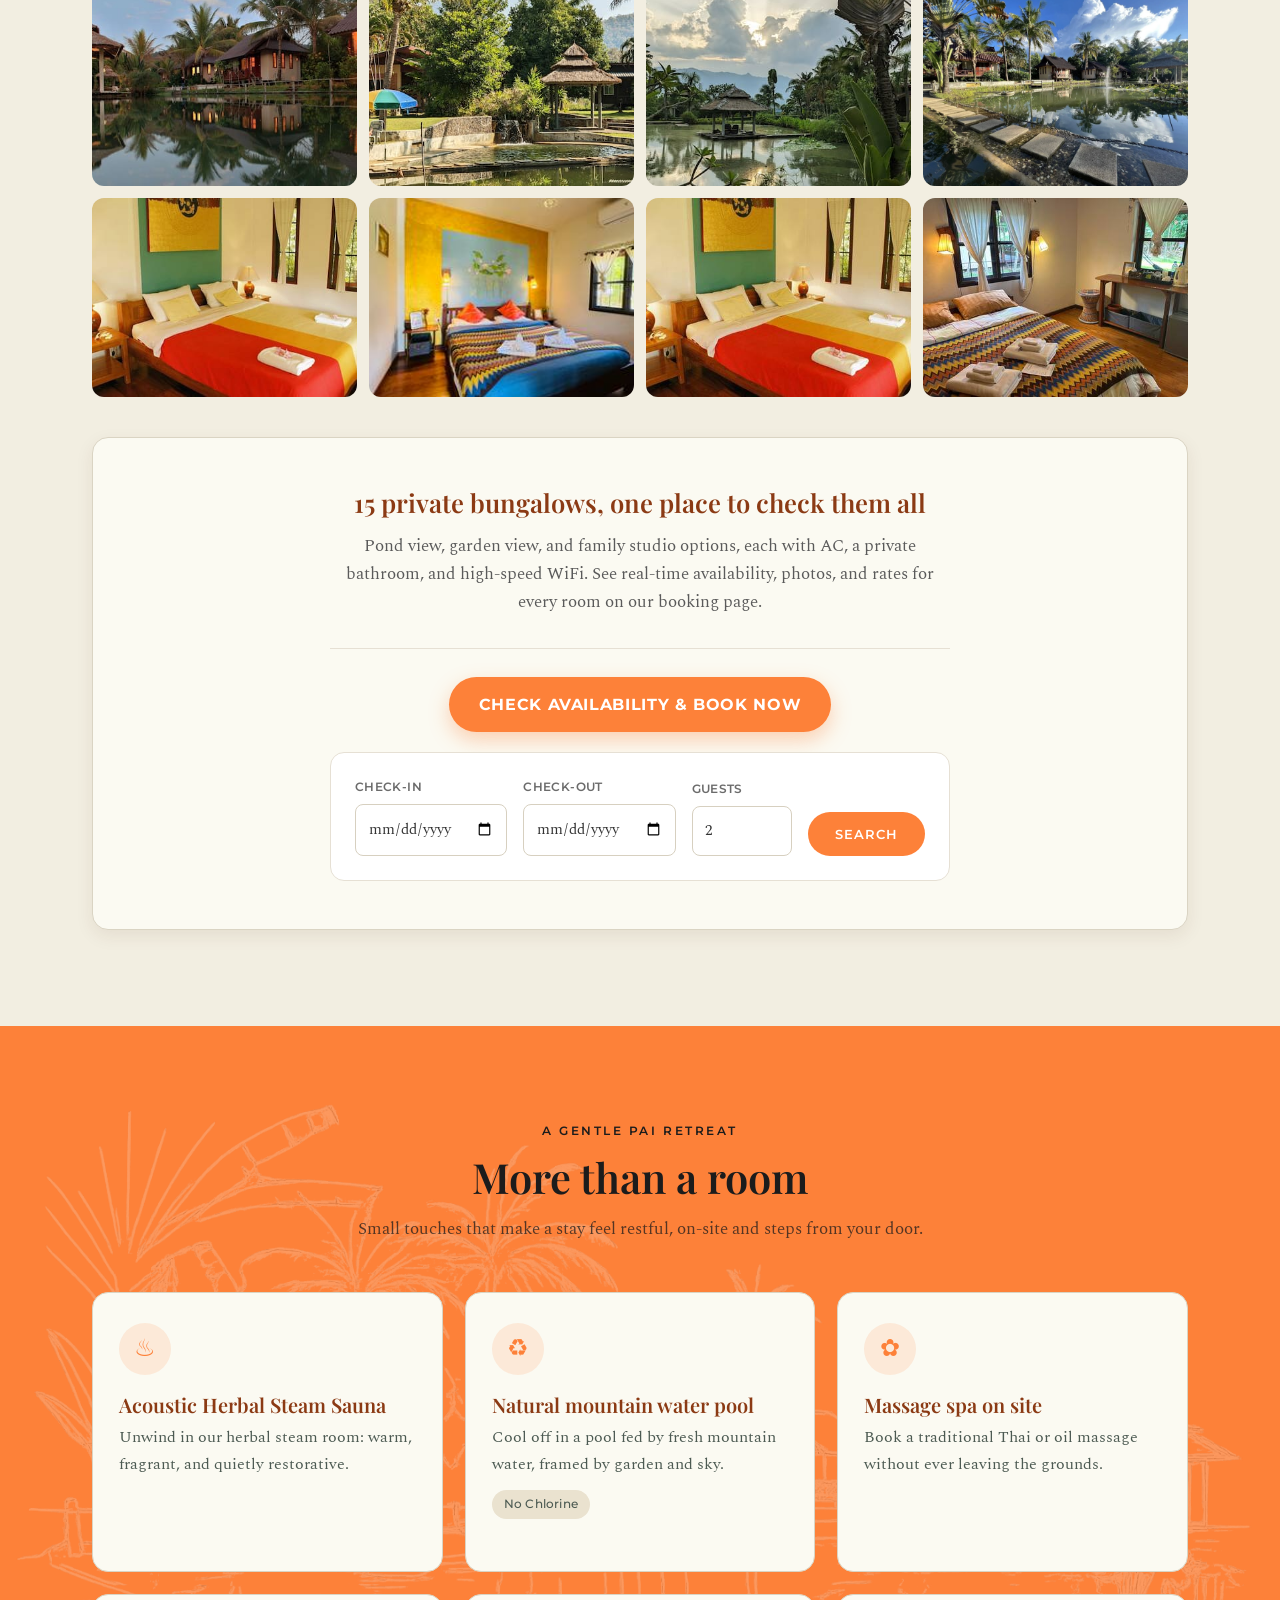
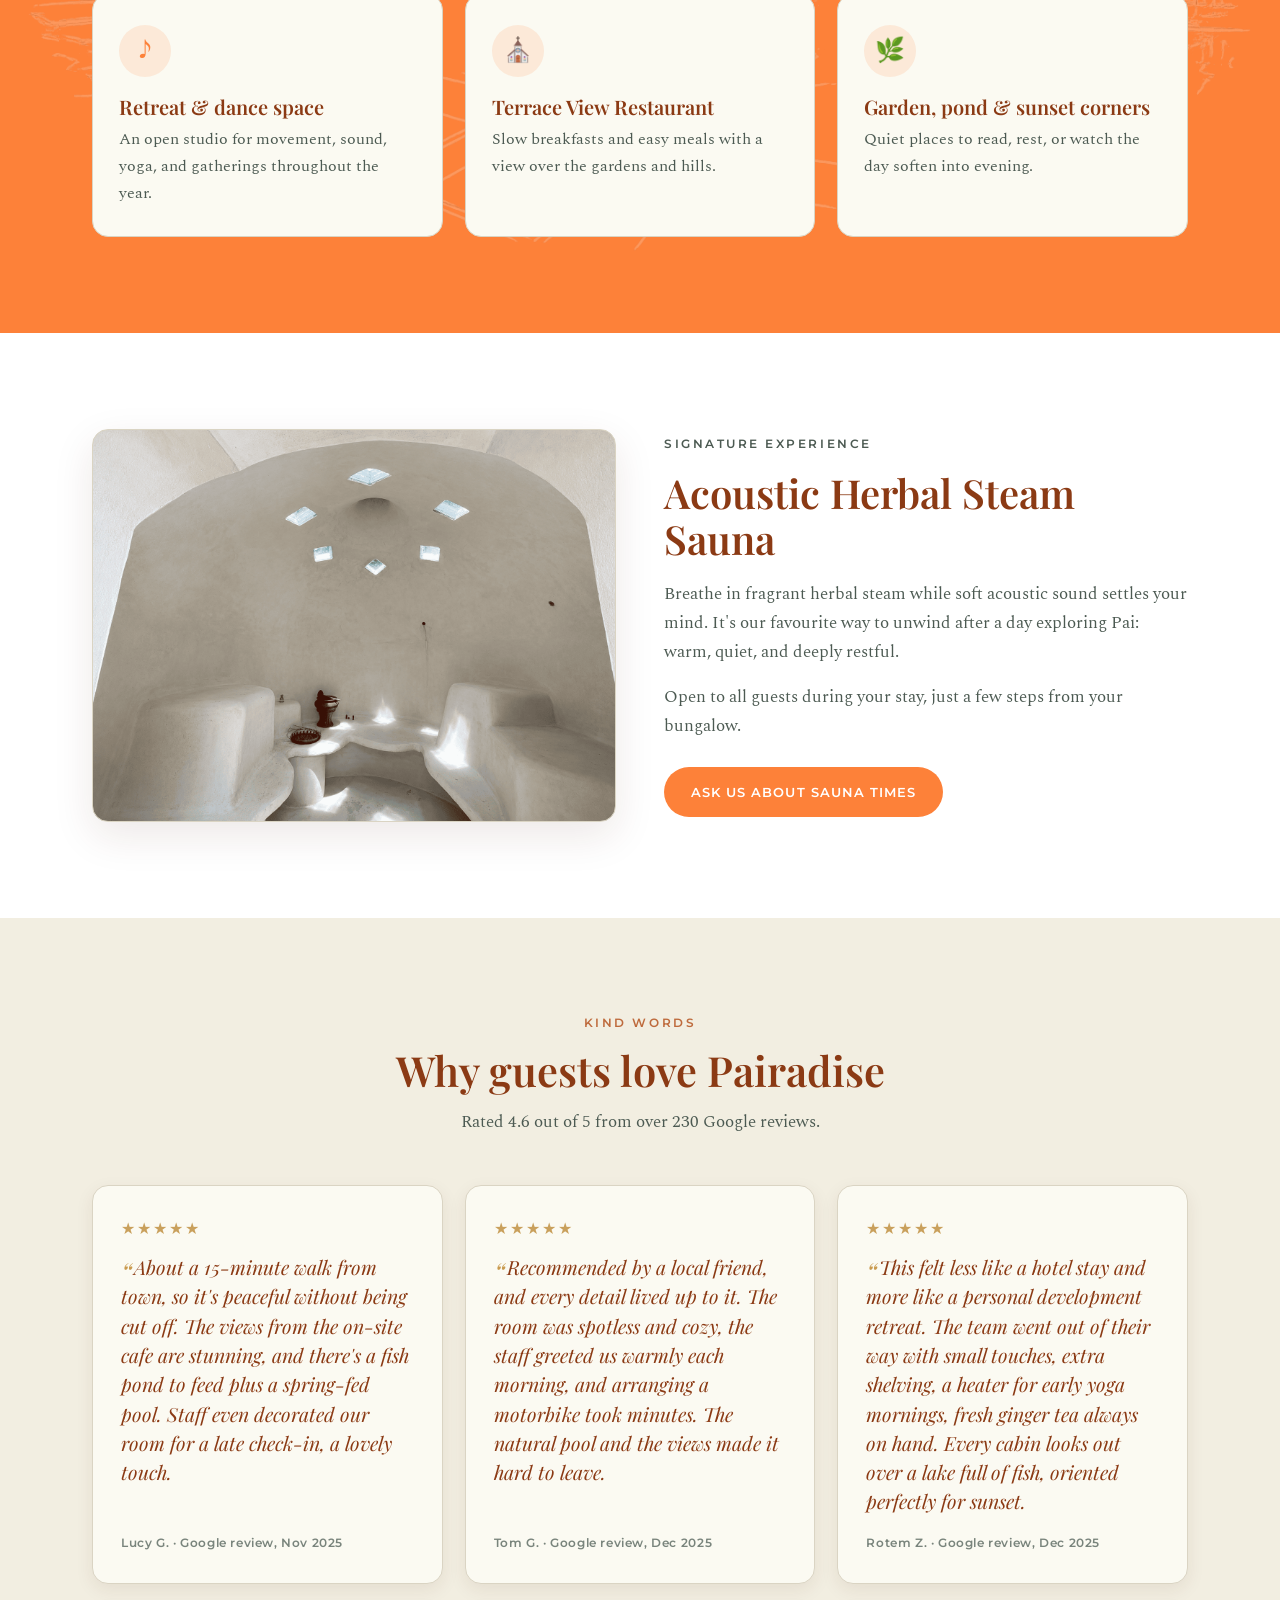
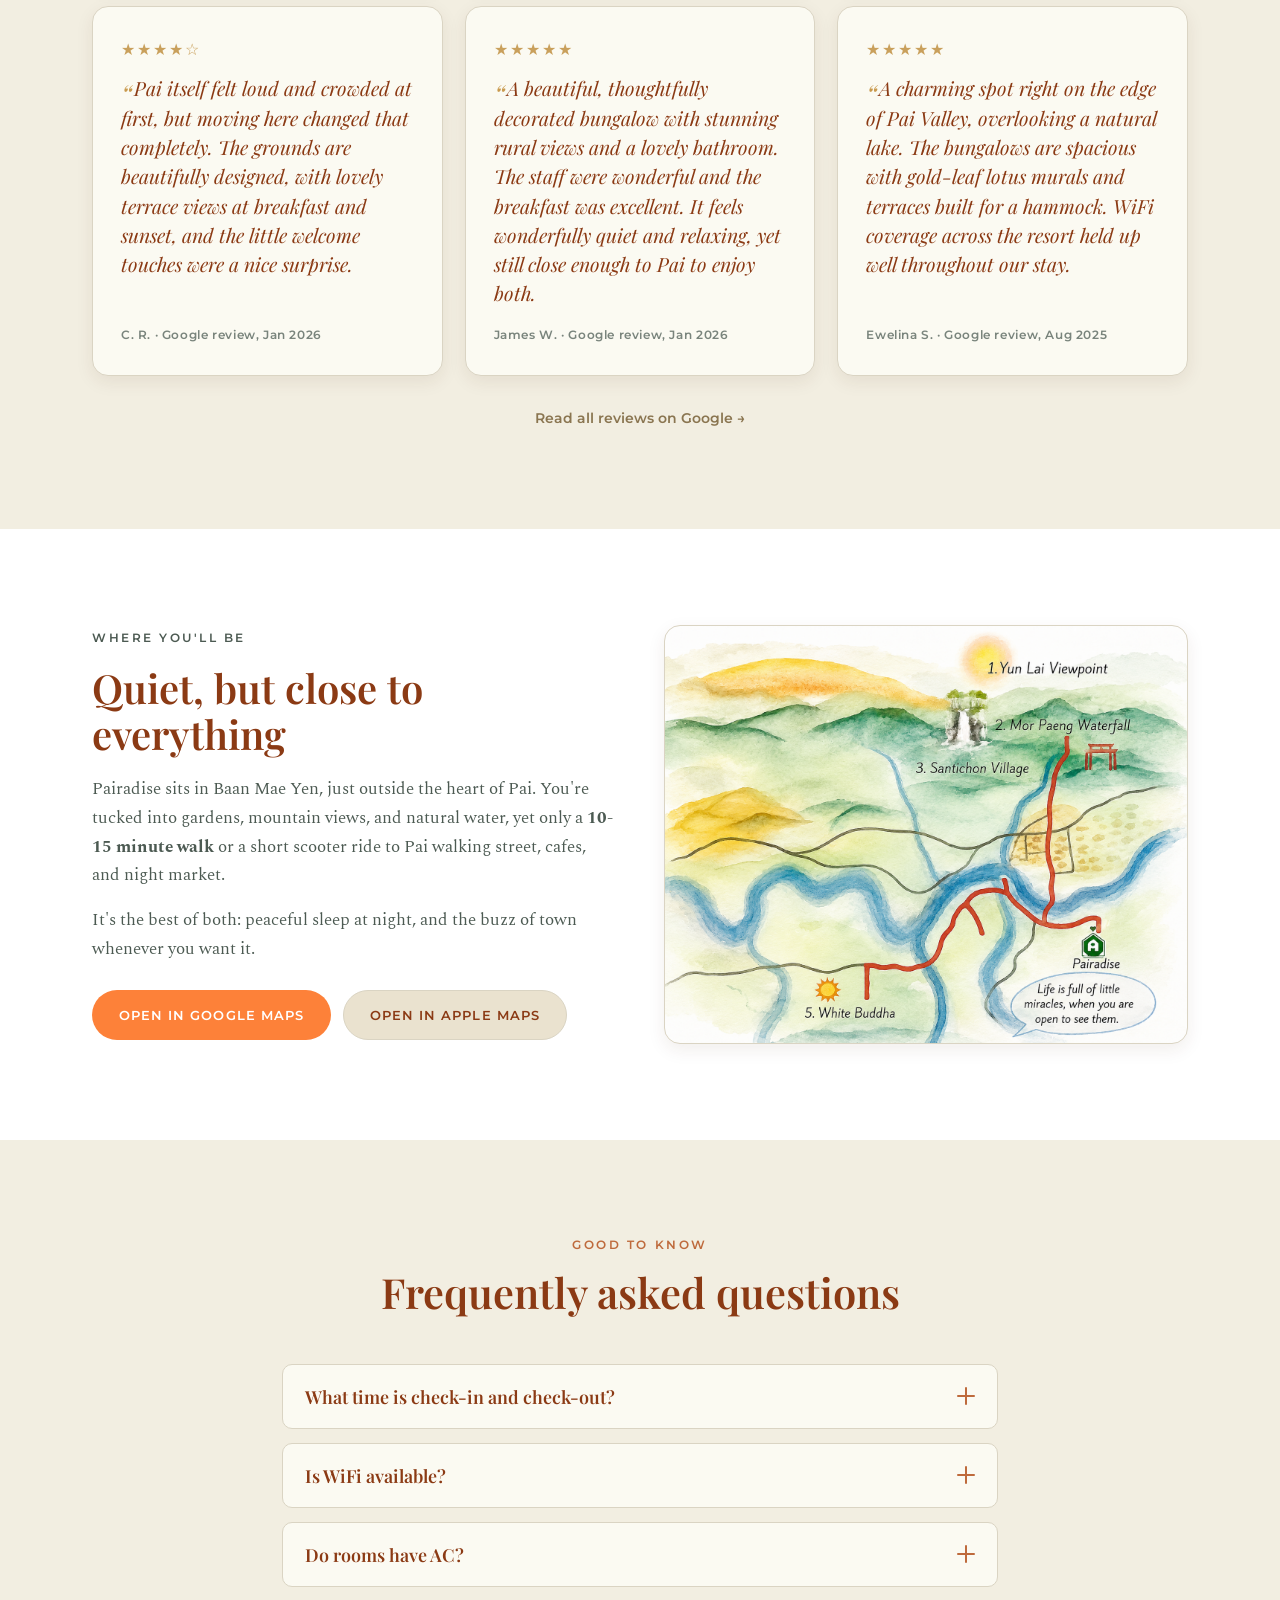
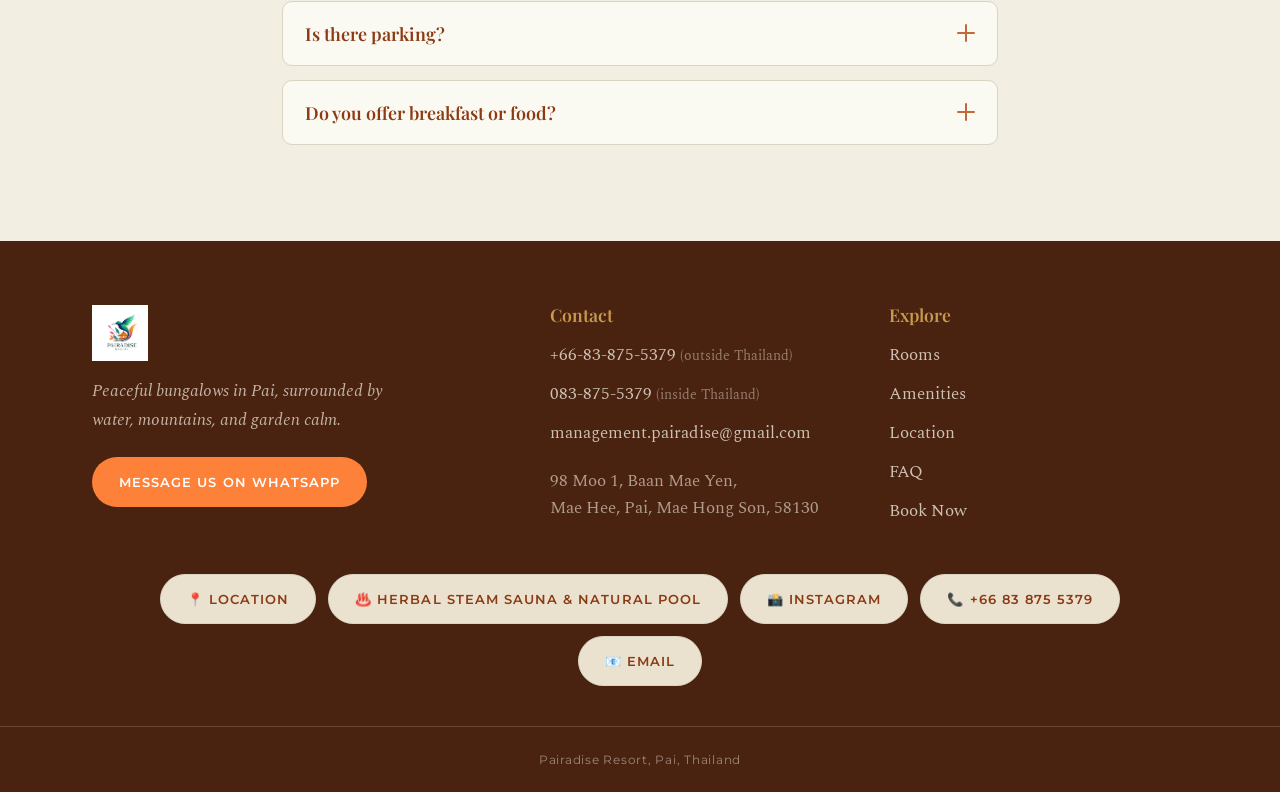
==== commit a7613cb7: "Add files via upload" ====
--- a/index.html
+++ b/index.html
@@ -616,8 +616,8 @@
             <a class="btn btn-soft" href="https://maps.apple.com/?q=Pairadise+Resort+Pai" target="_blank" rel="noopener noreferrer">Open in Apple Maps</a>
           </div>
         </div>
-        <!-- REPLACE: assets/location.jpg (map snapshot or scenic photo) -->
-        <div class="location-img" style="background-image:url('assets/location.jpg')" role="img" aria-label="Map area around Pairadise Resort in Pai"></div>
+        <!-- REPLACE: assets/pai-map.png (illustrated map of Pai landmarks) -->
+        <div class="location-img" style="background-image:url('assets/pai-map.png')" role="img" aria-label="Illustrated map of Pai showing Pairadise Resort alongside nearby landmarks: Yun Lai Viewpoint, Mor Paeng Waterfall, Santichon Village, and the White Buddha"></div>
       </div>
     </section>
 
--- a/styles.css
+++ b/styles.css
@@ -327,7 +327,14 @@
    Section scaffolding
    ============================================================ */
 .section { padding: clamp(56px, 9vw, 96px) 0; }
-.section-forest { background: var(--forest); color: var(--on-orange); }
+.section-forest {
+  background-color: var(--forest);
+  background-image: url('assets/amenities-sketch.png');
+  background-size: cover;
+  background-position: center;
+  background-repeat: no-repeat;
+  color: var(--on-orange);
+}
 .section-forest .eyebrow-gold { color: var(--on-orange); }
 .section-sand { background: #fff; }
 
@@ -524,7 +531,7 @@
 .location-text p { color: var(--ink-soft); margin-bottom: 16px; }
 .location-actions { display: flex; flex-wrap: wrap; gap: 12px; margin-top: 26px; }
 .location-img {
-  aspect-ratio: 4 / 3;
+  aspect-ratio: 1402 / 1122;
   background: var(--cream-card) center/cover no-repeat;
   border-radius: var(--radius);
   border: 1px solid var(--line);
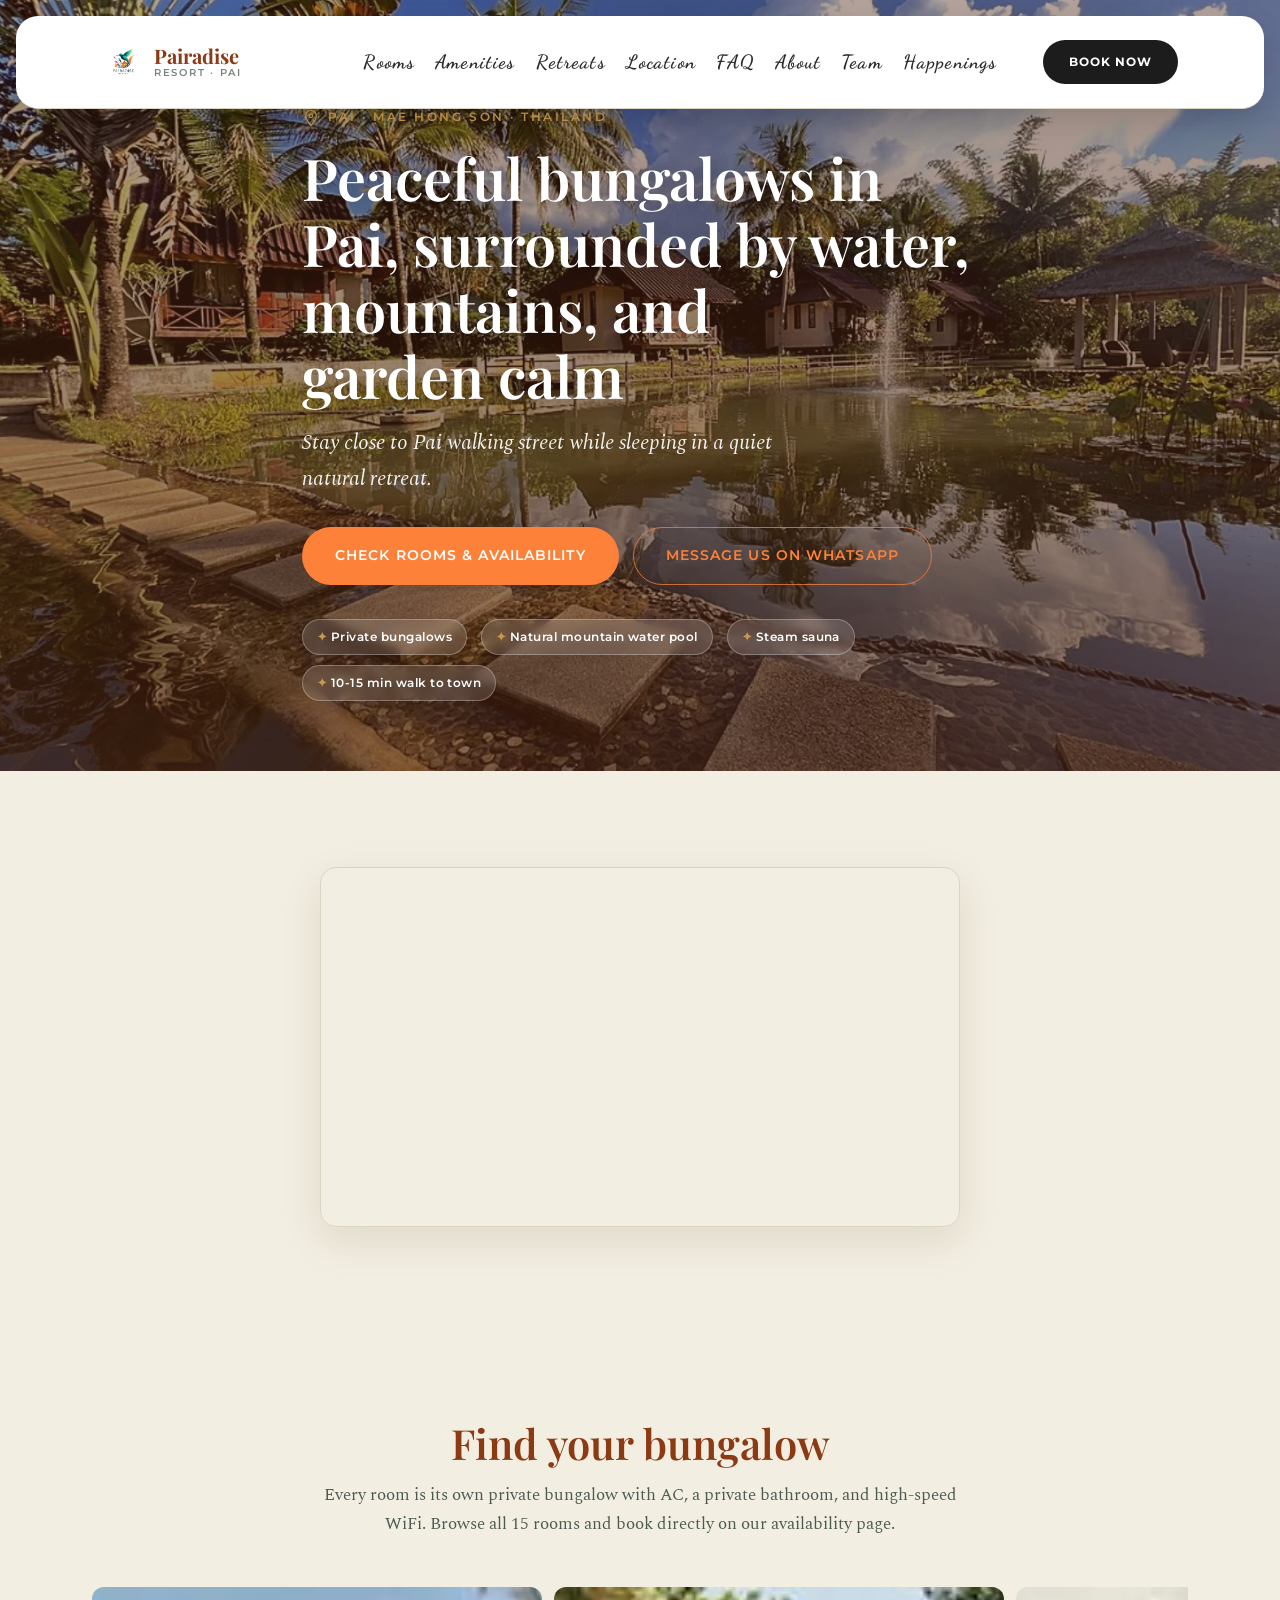
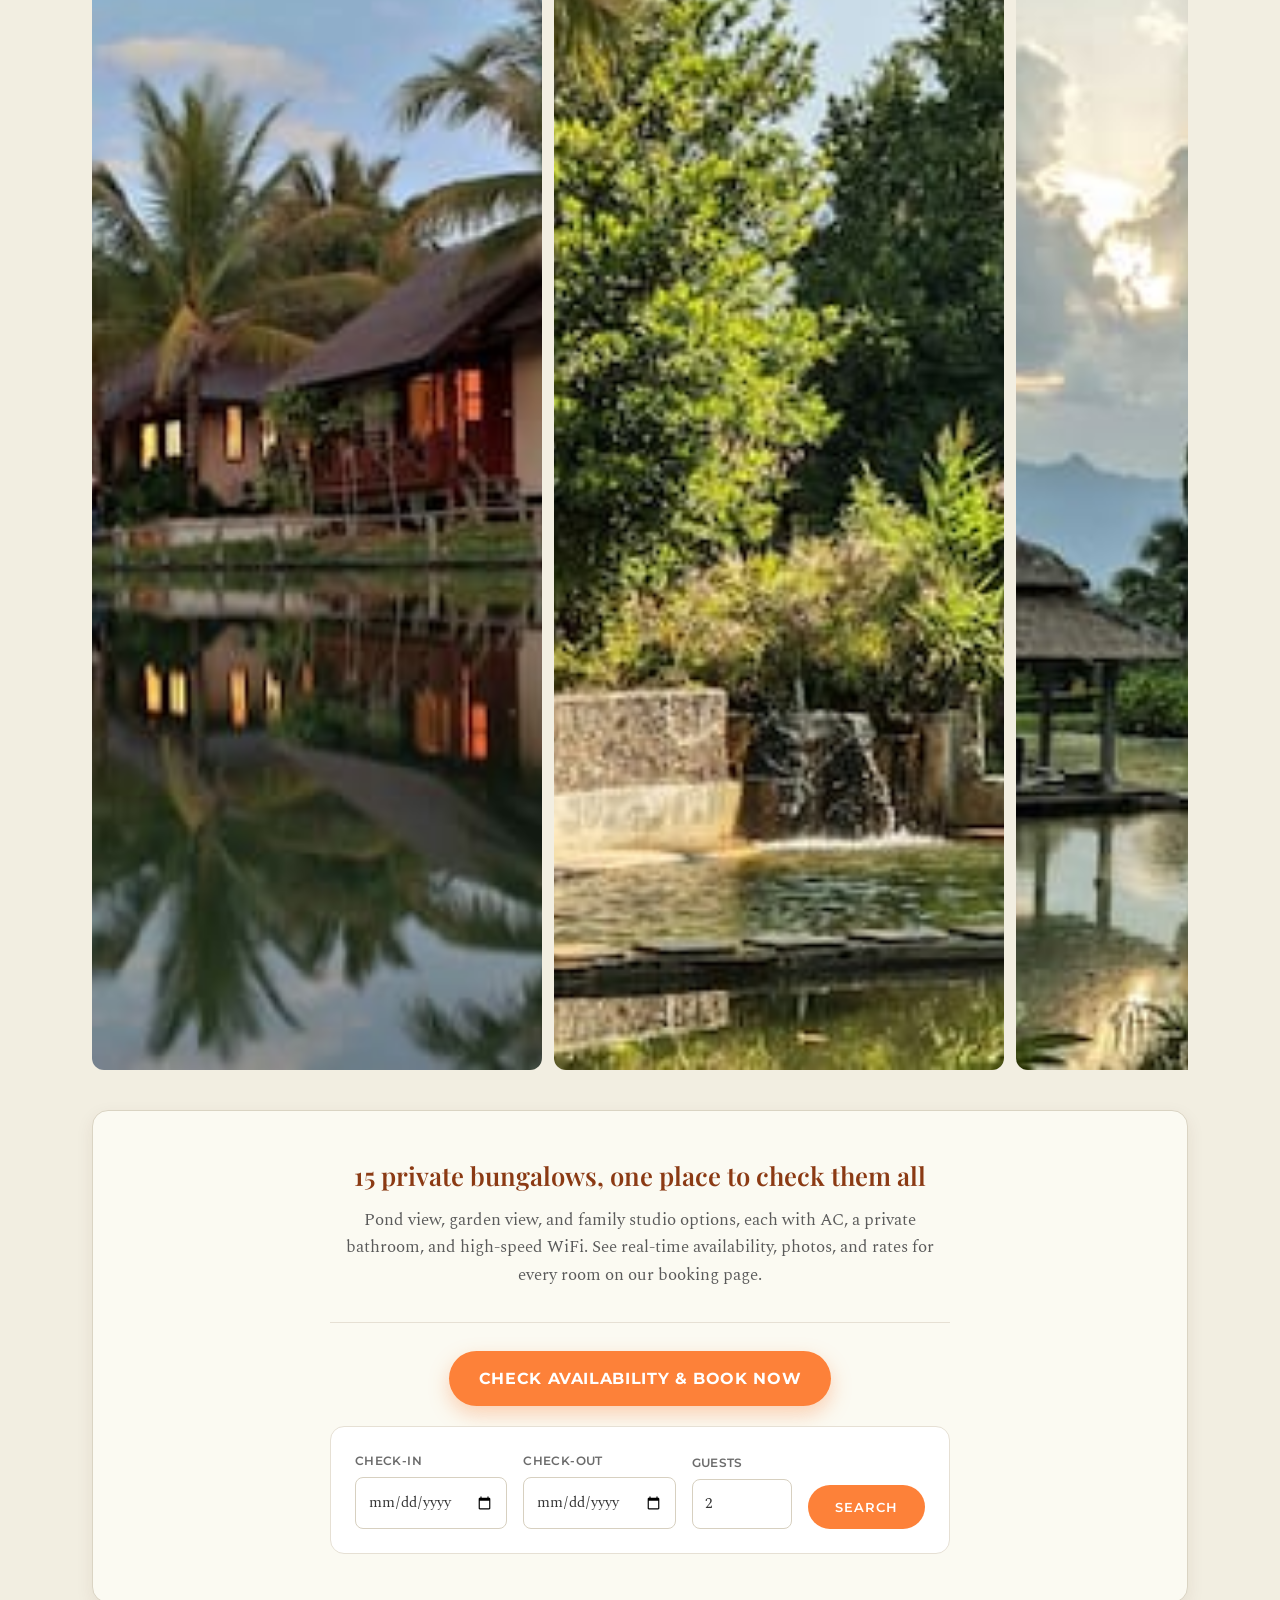
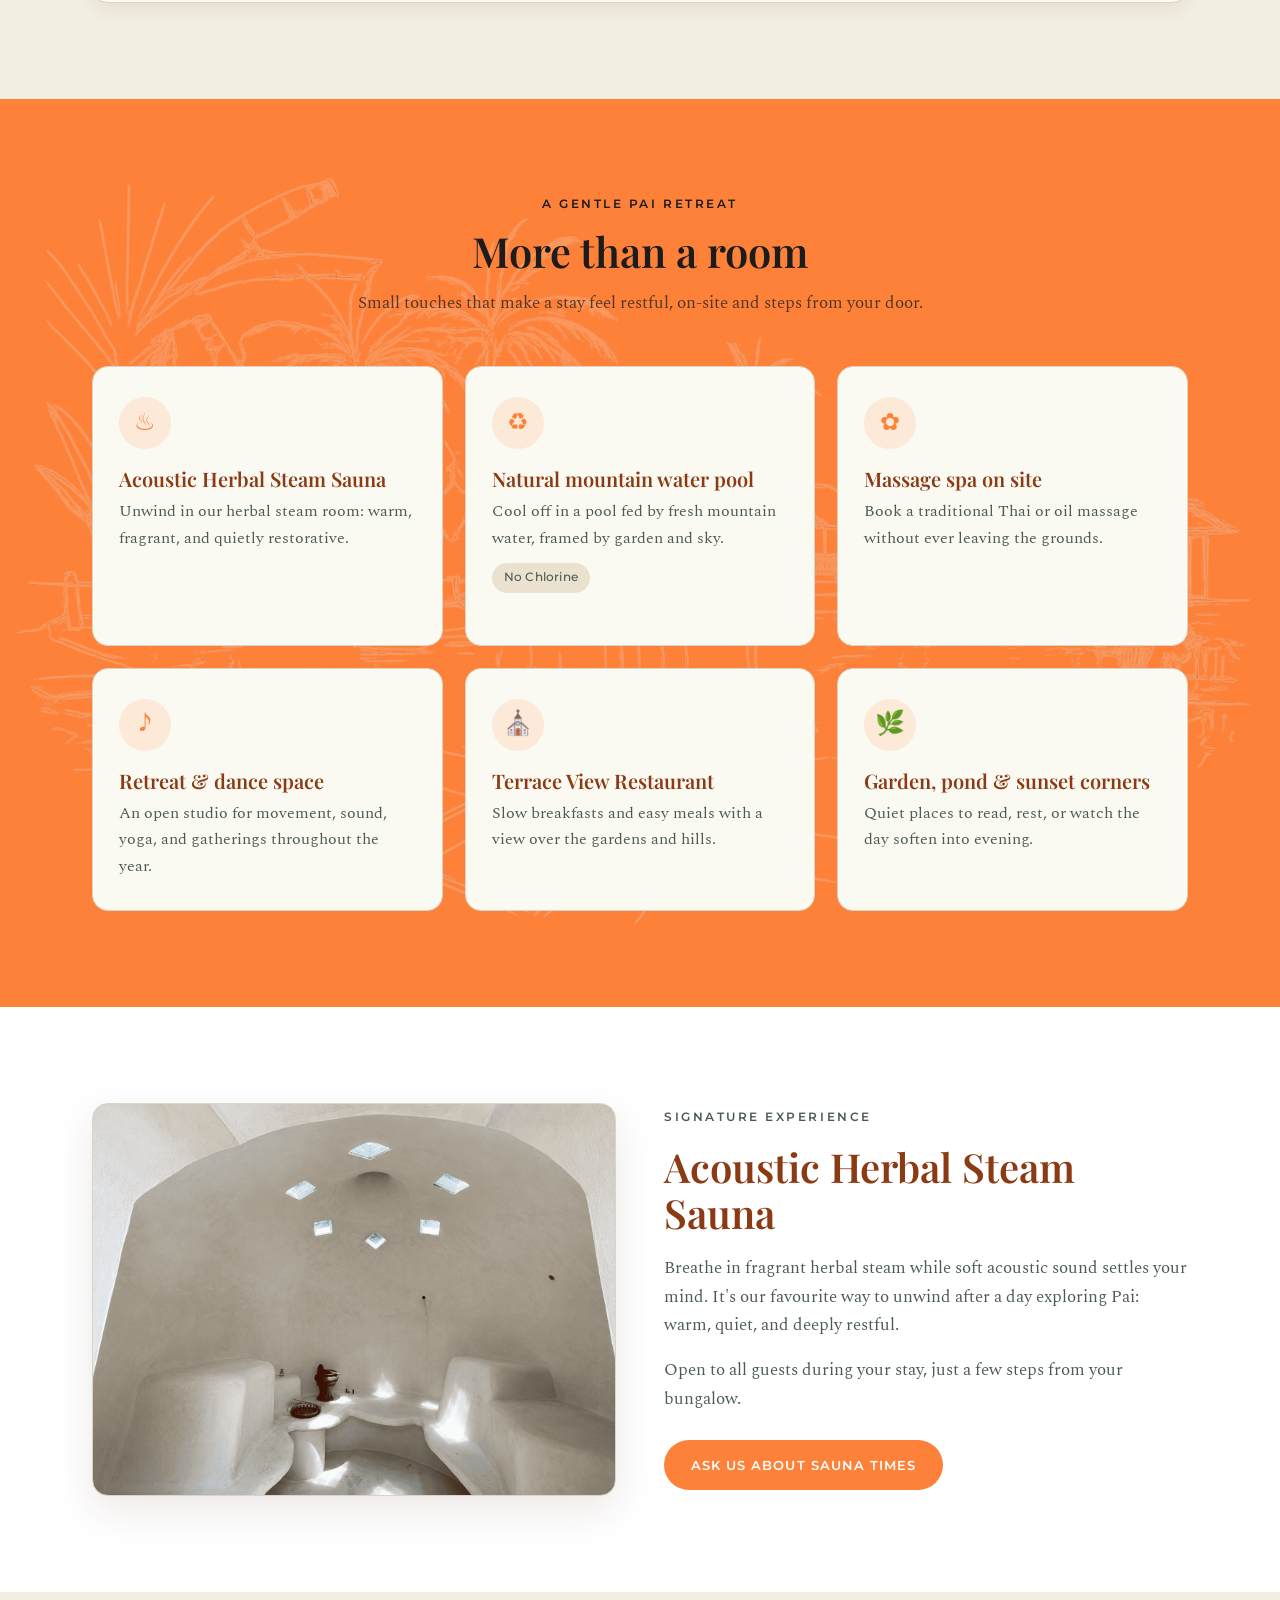
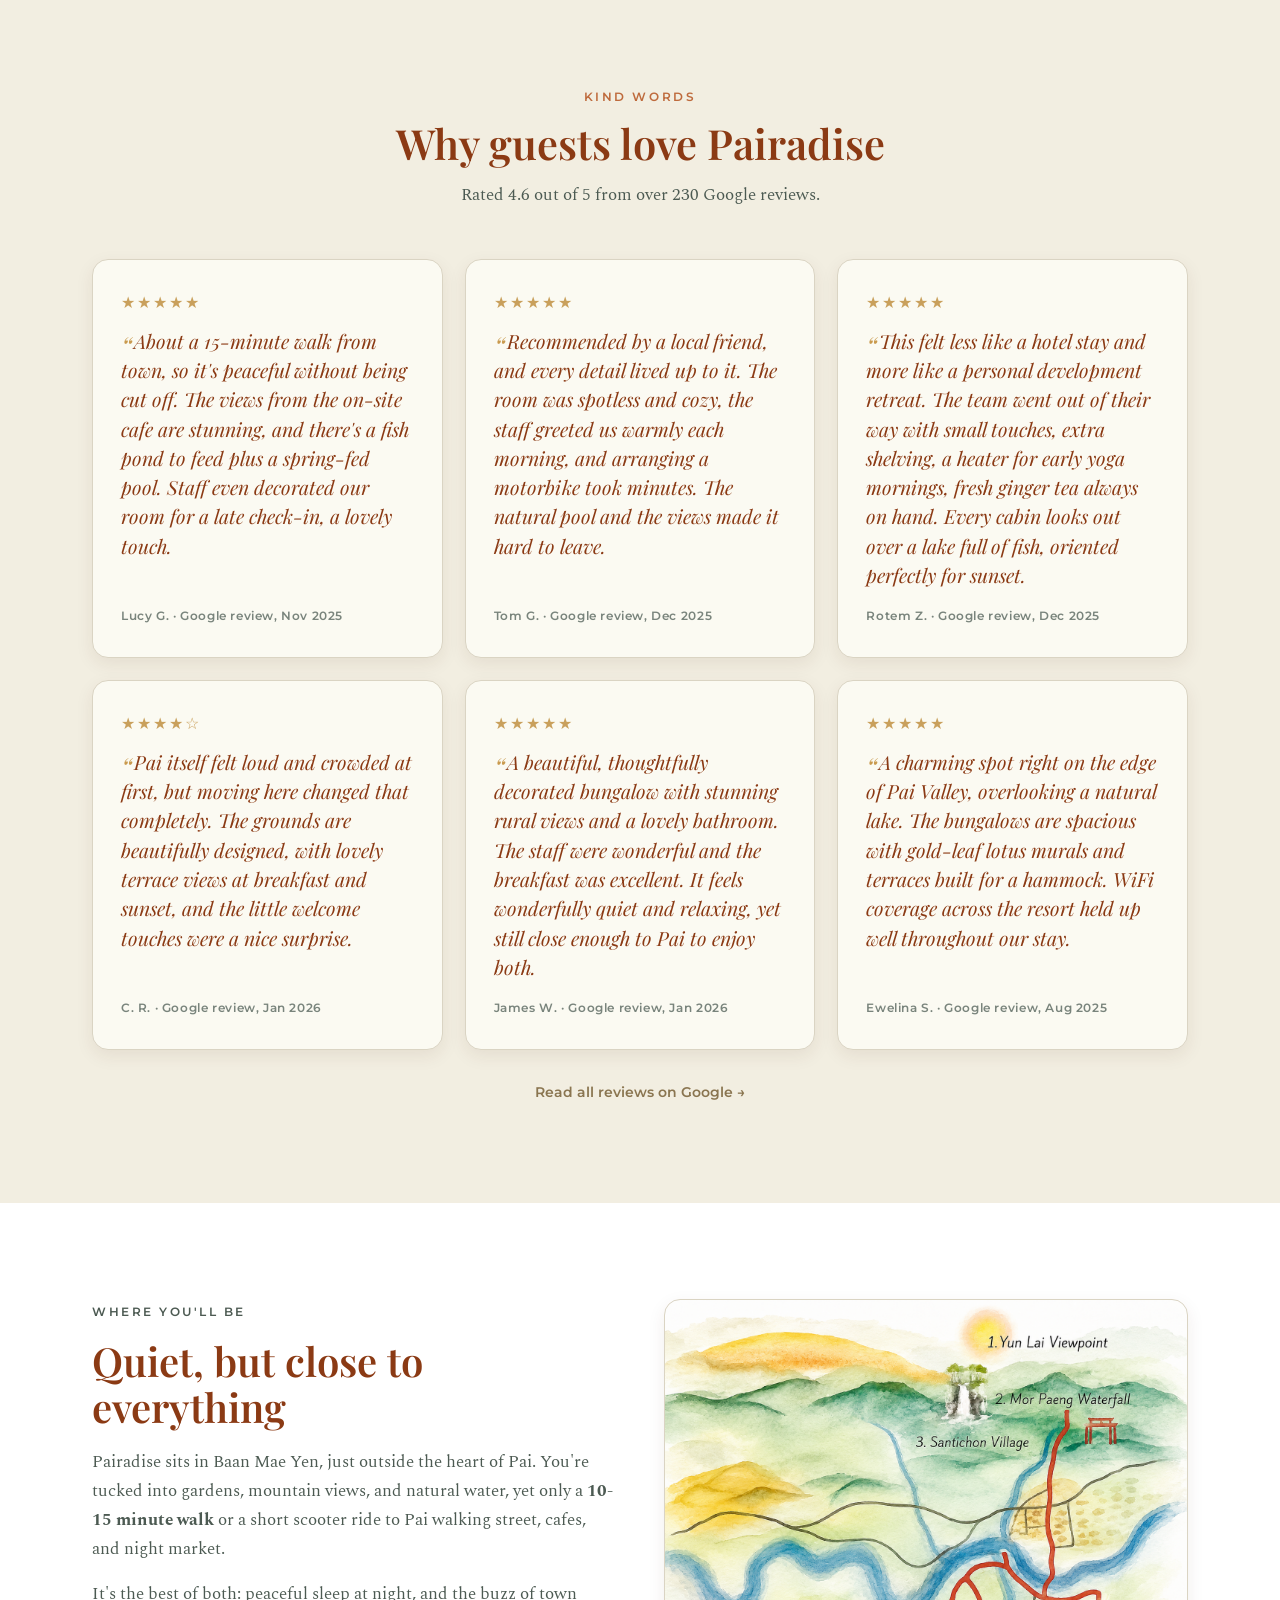
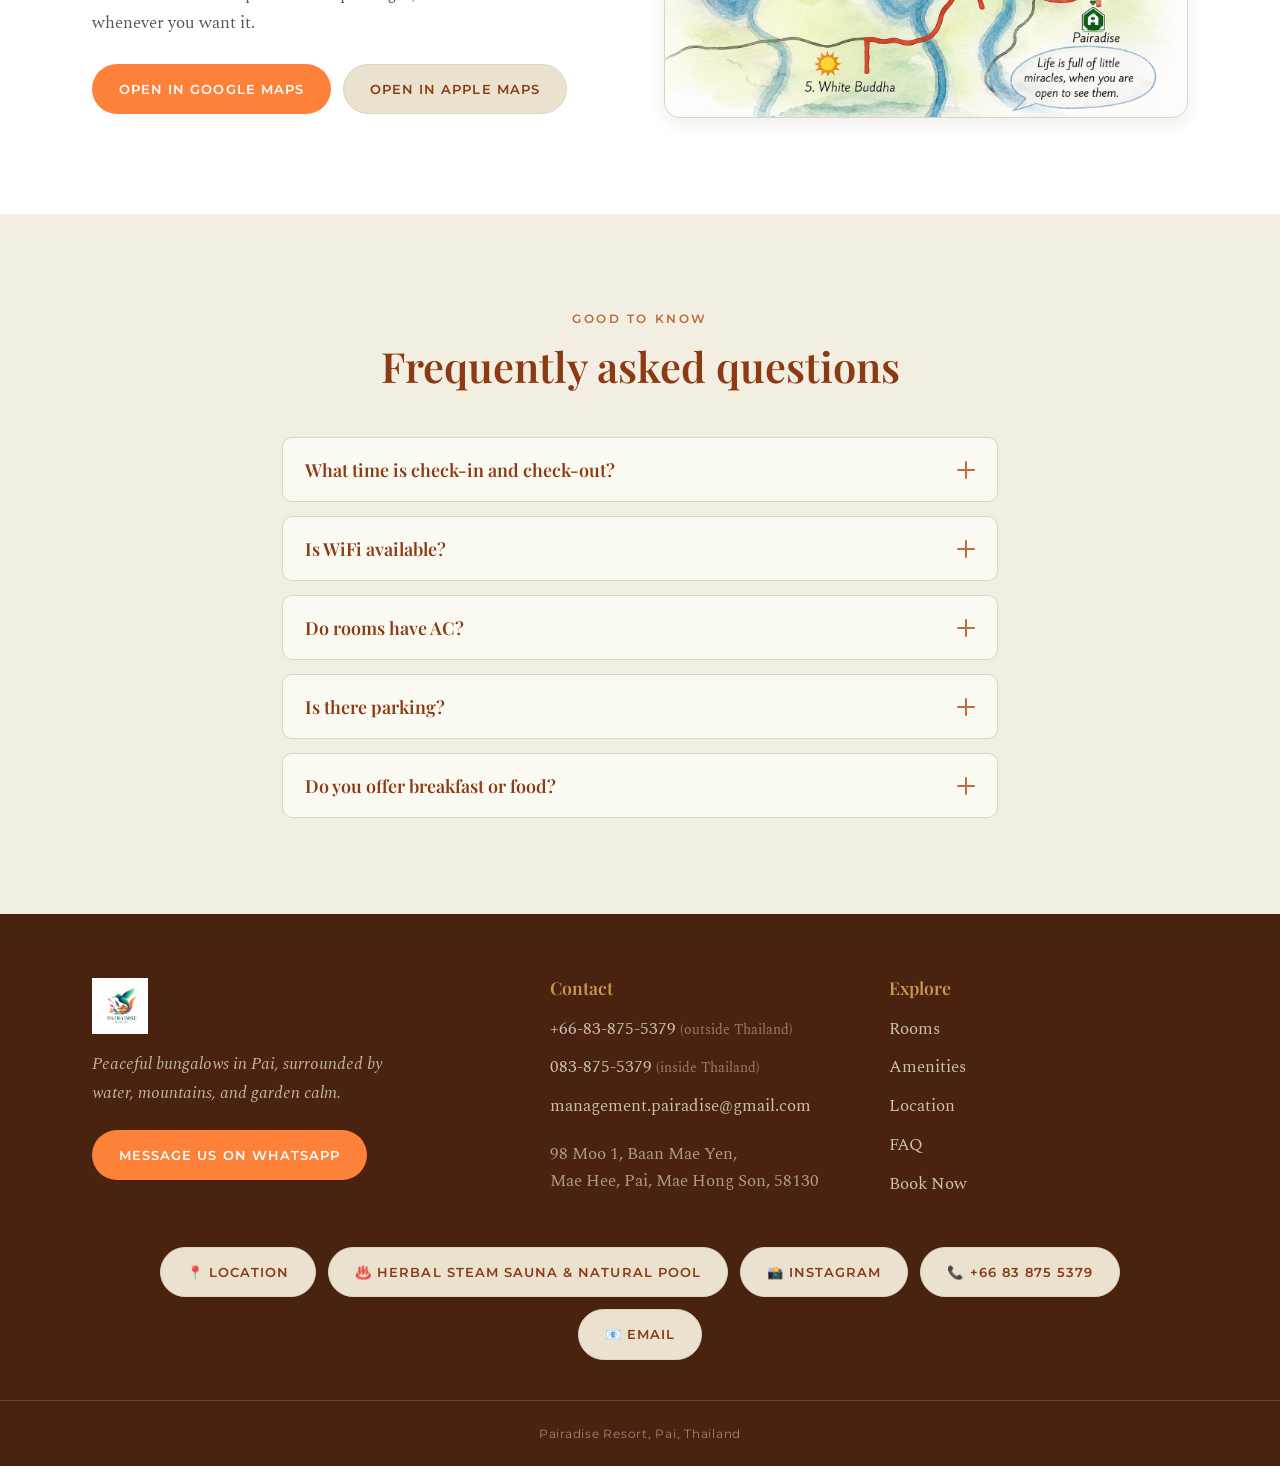
==== commit 28d7a136: "Add files via upload" ====
--- a/index.html
+++ b/index.html
@@ -145,29 +145,55 @@
   </style>
 
   <style>
-    .room-photo-grid {
-      display: grid;
-      grid-template-columns: repeat(4, 1fr);
+    /* ============================================================
+       ROOM PHOTO GALLERY
+       Desktop (>900px): a hover-activated horizontal ticker showing
+       4 photos at a time out of 8, scrolling seamlessly while
+       hovered and freezing when the mouse leaves. Built by duplicating
+       the 8 photos once (marked with .room-photo-dup, aria-hidden) so
+       the loop from image 8 back to image 1 is seamless.
+       Mobile/tablet (<=900px): reverts to the original static grid,
+       with the duplicated photos hidden and the animation disabled.
+       ============================================================ */
+    .room-photo-ticker {
+      overflow: hidden;
+      margin: 32px 0 40px;
+    }
+    .room-photo-track {
+      display: flex;
       gap: 12px;
-      margin: 32px 0 40px;
-    }
-    .room-photo-grid img {
-      width: 100%;
-      height: 100%;
+      width: 400%;
+      animation: room-photo-scroll 26s linear infinite;
+      animation-play-state: paused;
+    }
+    .room-photo-ticker:hover .room-photo-track {
+      animation-play-state: running;
+    }
+    .room-photo {
+      flex: 0 0 calc(6.25% - 11.25px);
       aspect-ratio: 4 / 3;
       object-fit: cover;
       border-radius: 12px;
       display: block;
-      transition: transform 0.3s ease;
-    }
-    .room-photo-grid img:hover {
-      transform: scale(1.03);
-    }
+    }
+    @keyframes room-photo-scroll {
+      from { transform: translateX(0); }
+      to { transform: translateX(-50%); }
+    }
+
     @media (max-width: 900px) {
-      .room-photo-grid { grid-template-columns: repeat(3, 1fr); }
+      .room-photo-track {
+        display: grid;
+        grid-template-columns: repeat(3, 1fr);
+        width: auto;
+        gap: 12px;
+        animation: none;
+      }
+      .room-photo { flex: initial; width: 100%; }
+      .room-photo-dup { display: none; }
     }
     @media (max-width: 600px) {
-      .room-photo-grid { grid-template-columns: repeat(2, 1fr); gap: 8px; }
+      .room-photo-track { grid-template-columns: repeat(2, 1fr); gap: 8px; }
     }
 
     .review-stars {
@@ -416,21 +442,37 @@
         </div>
 
         <!-- ============================================================
-             ROOM PHOTO GRID
-             A visual preview of the bungalows. Uses the existing
-             assets/room-01.jpg .. room-16.jpg files (unit 13 skipped,
-             same as the original room listing). Swap any src to feature
-             different units or photos.
+             ROOM PHOTO GALLERY
+             Desktop: hover to scroll sideways through all 8 photos,
+             4 visible at a time, like a ticker. Stops when the mouse
+             leaves. Mobile/tablet: plain static grid (see CSS), no
+             scrolling.
+             The .room-photo-dup images are an exact repeat of the 8
+             above them, used only to make the desktop loop seamless.
+             They're hidden on mobile and hidden from screen readers.
+             Uses the existing assets/room-01.jpg .. room-16.jpg files
+             (unit 13 skipped, same as the original room listing).
+             Swap any src to feature different units or photos.
              ============================================================ -->
-        <div class="room-photo-grid">
-          <img src="assets/room-01.jpg" alt="Pond View Superior bungalow at Pairadise Resort" loading="lazy" />
-          <img src="assets/room-07.jpg" alt="Garden View Superior bungalow at Pairadise Resort" loading="lazy" />
-          <img src="assets/room-09.jpg" alt="Garden View Superior LUX bungalow at Pairadise Resort" loading="lazy" />
-          <img src="assets/room-10.jpg" alt="Pond and garden view at Pairadise Resort" loading="lazy" />
-          <img src="assets/room-11.jpg" alt="Pond View Superior LUX bungalow at Pairadise Resort" loading="lazy" />
-          <img src="assets/room-06.jpg" alt="Pond View Superior bungalow interior at Pairadise Resort" loading="lazy" />
-          <img src="assets/room-16.jpg" alt="Pond View Superior LUX bungalow at Pairadise Resort" loading="lazy" />
-          <img src="assets/room-08.jpg" alt="Garden View Superior bungalow at Pairadise Resort" loading="lazy" />
+        <div class="room-photo-ticker">
+          <div class="room-photo-track">
+            <img class="room-photo" src="assets/room-01.jpg" alt="Pond View Superior bungalow at Pairadise Resort" loading="lazy" />
+            <img class="room-photo" src="assets/room-07.jpg" alt="Garden View Superior bungalow at Pairadise Resort" loading="lazy" />
+            <img class="room-photo" src="assets/room-09.jpg" alt="Garden View Superior LUX bungalow at Pairadise Resort" loading="lazy" />
+            <img class="room-photo" src="assets/room-10.jpg" alt="Pond and garden view at Pairadise Resort" loading="lazy" />
+            <img class="room-photo" src="assets/room-11.jpg" alt="Pond View Superior LUX bungalow at Pairadise Resort" loading="lazy" />
+            <img class="room-photo" src="assets/room-06.jpg" alt="Pond View Superior bungalow interior at Pairadise Resort" loading="lazy" />
+            <img class="room-photo" src="assets/room-16.jpg" alt="Pond View Superior LUX bungalow at Pairadise Resort" loading="lazy" />
+            <img class="room-photo" src="assets/room-08.jpg" alt="Garden View Superior bungalow at Pairadise Resort" loading="lazy" />
+            <img class="room-photo room-photo-dup" src="assets/room-01.jpg" alt="" aria-hidden="true" loading="lazy" />
+            <img class="room-photo room-photo-dup" src="assets/room-07.jpg" alt="" aria-hidden="true" loading="lazy" />
+            <img class="room-photo room-photo-dup" src="assets/room-09.jpg" alt="" aria-hidden="true" loading="lazy" />
+            <img class="room-photo room-photo-dup" src="assets/room-10.jpg" alt="" aria-hidden="true" loading="lazy" />
+            <img class="room-photo room-photo-dup" src="assets/room-11.jpg" alt="" aria-hidden="true" loading="lazy" />
+            <img class="room-photo room-photo-dup" src="assets/room-06.jpg" alt="" aria-hidden="true" loading="lazy" />
+            <img class="room-photo room-photo-dup" src="assets/room-16.jpg" alt="" aria-hidden="true" loading="lazy" />
+            <img class="room-photo room-photo-dup" src="assets/room-08.jpg" alt="" aria-hidden="true" loading="lazy" />
+          </div>
         </div>
 
         <!-- ============================================================
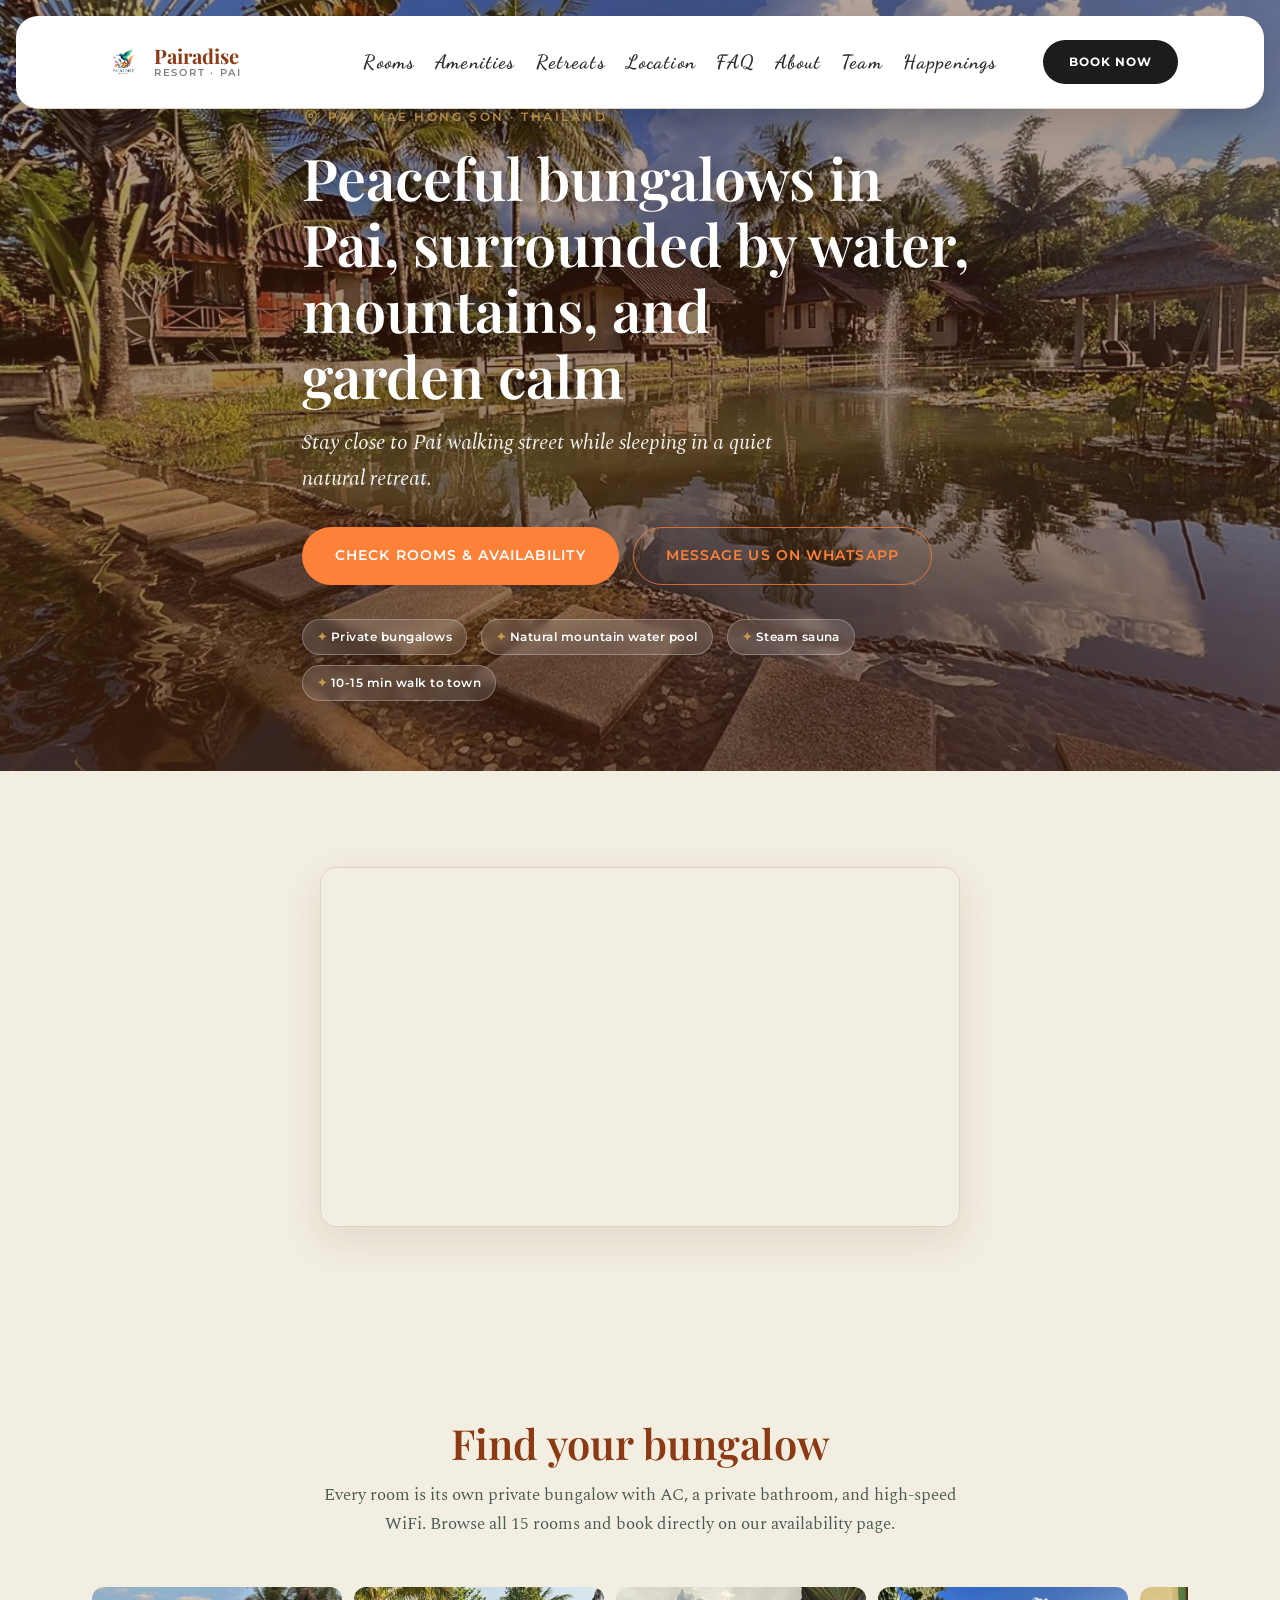
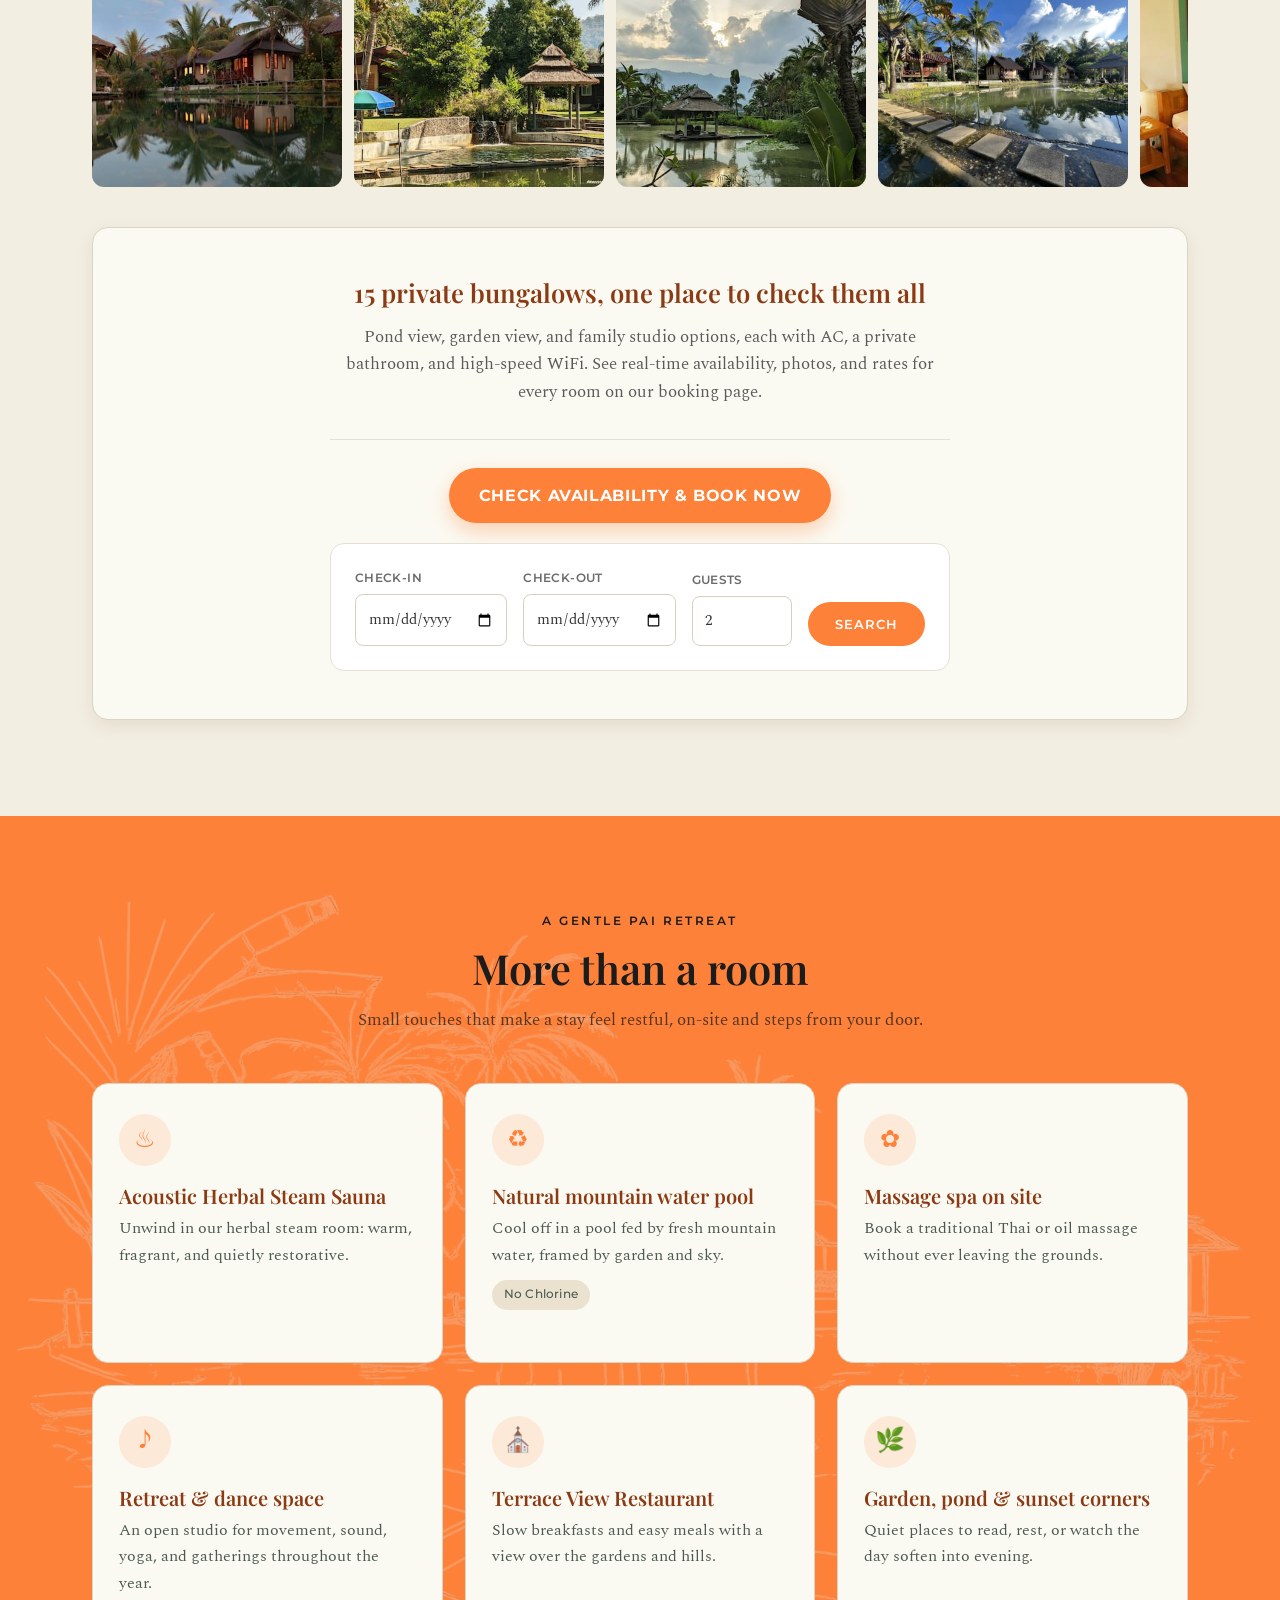
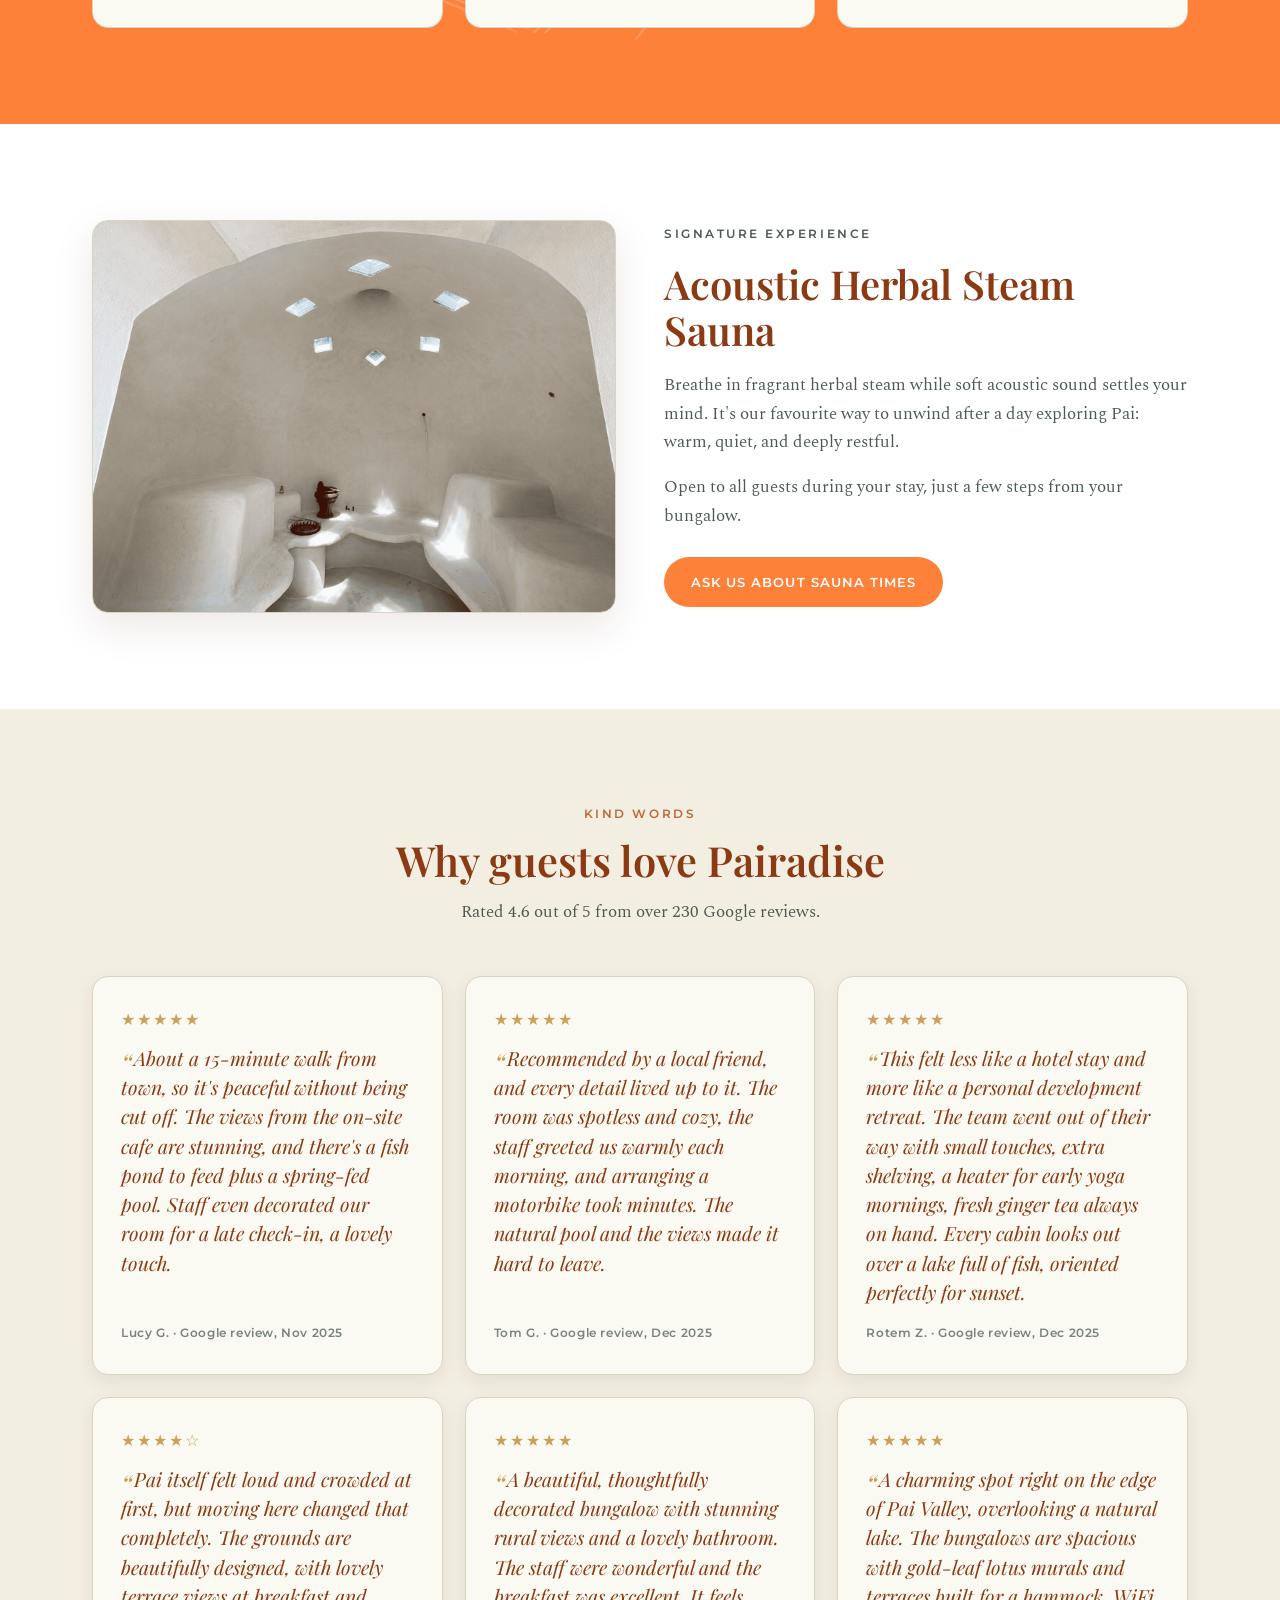
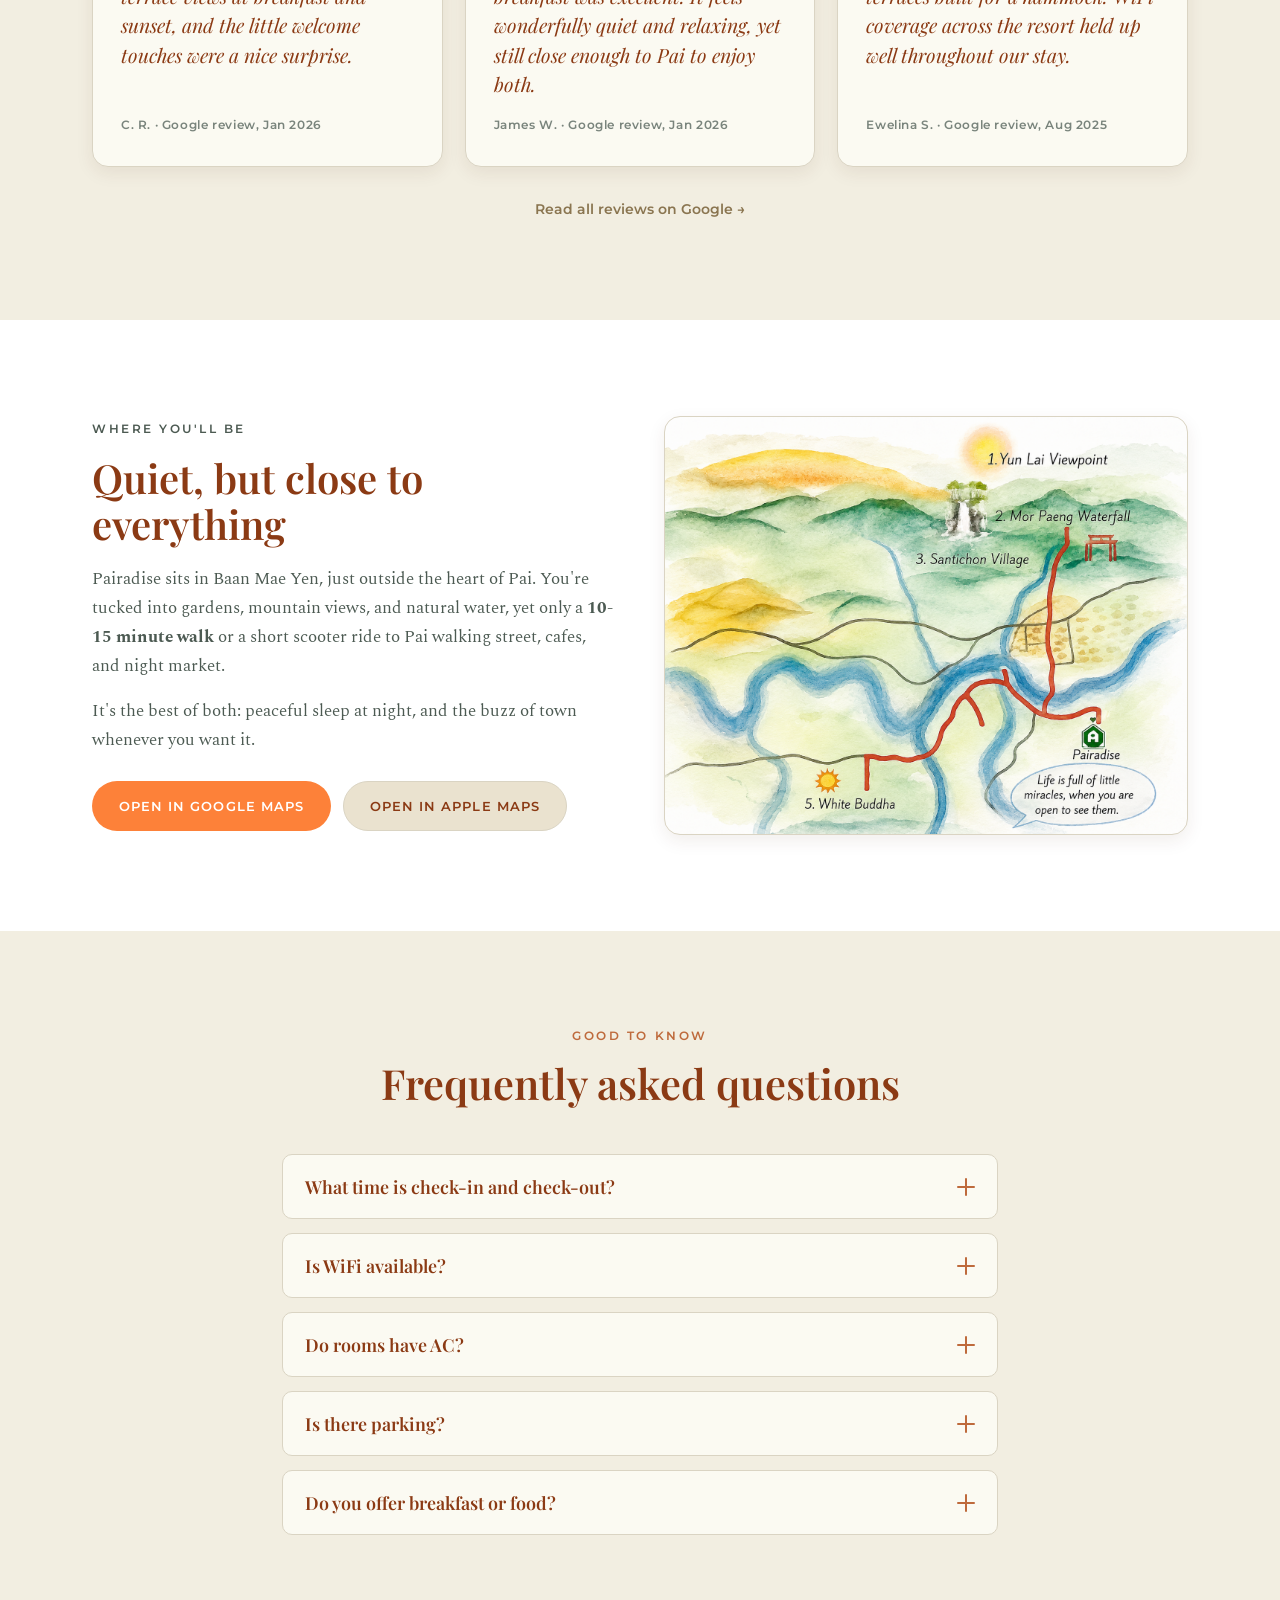
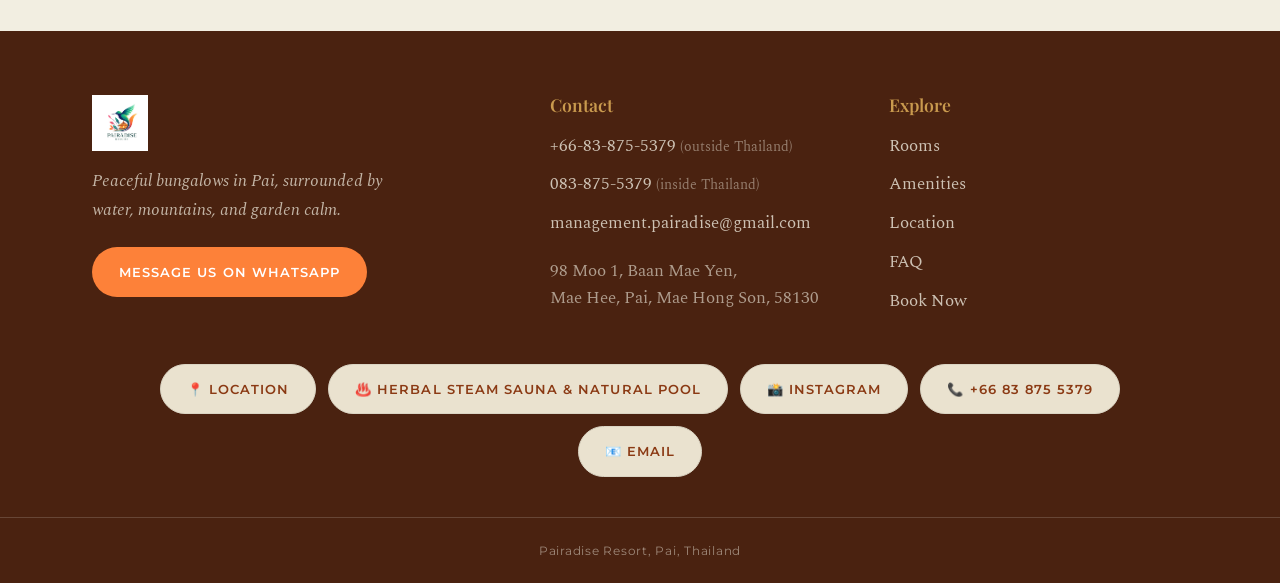
==== commit 7c95abb0: "Add files via upload" ====
--- a/index.html
+++ b/index.html
@@ -162,7 +162,7 @@
     .room-photo-track {
       display: flex;
       gap: 12px;
-      width: 400%;
+      width: max-content;
       animation: room-photo-scroll 26s linear infinite;
       animation-play-state: paused;
     }
@@ -170,8 +170,9 @@
       animation-play-state: running;
     }
     .room-photo {
-      flex: 0 0 calc(6.25% - 11.25px);
-      aspect-ratio: 4 / 3;
+      flex: 0 0 auto;
+      width: 250px;
+      height: 200px;
       object-fit: cover;
       border-radius: 12px;
       display: block;
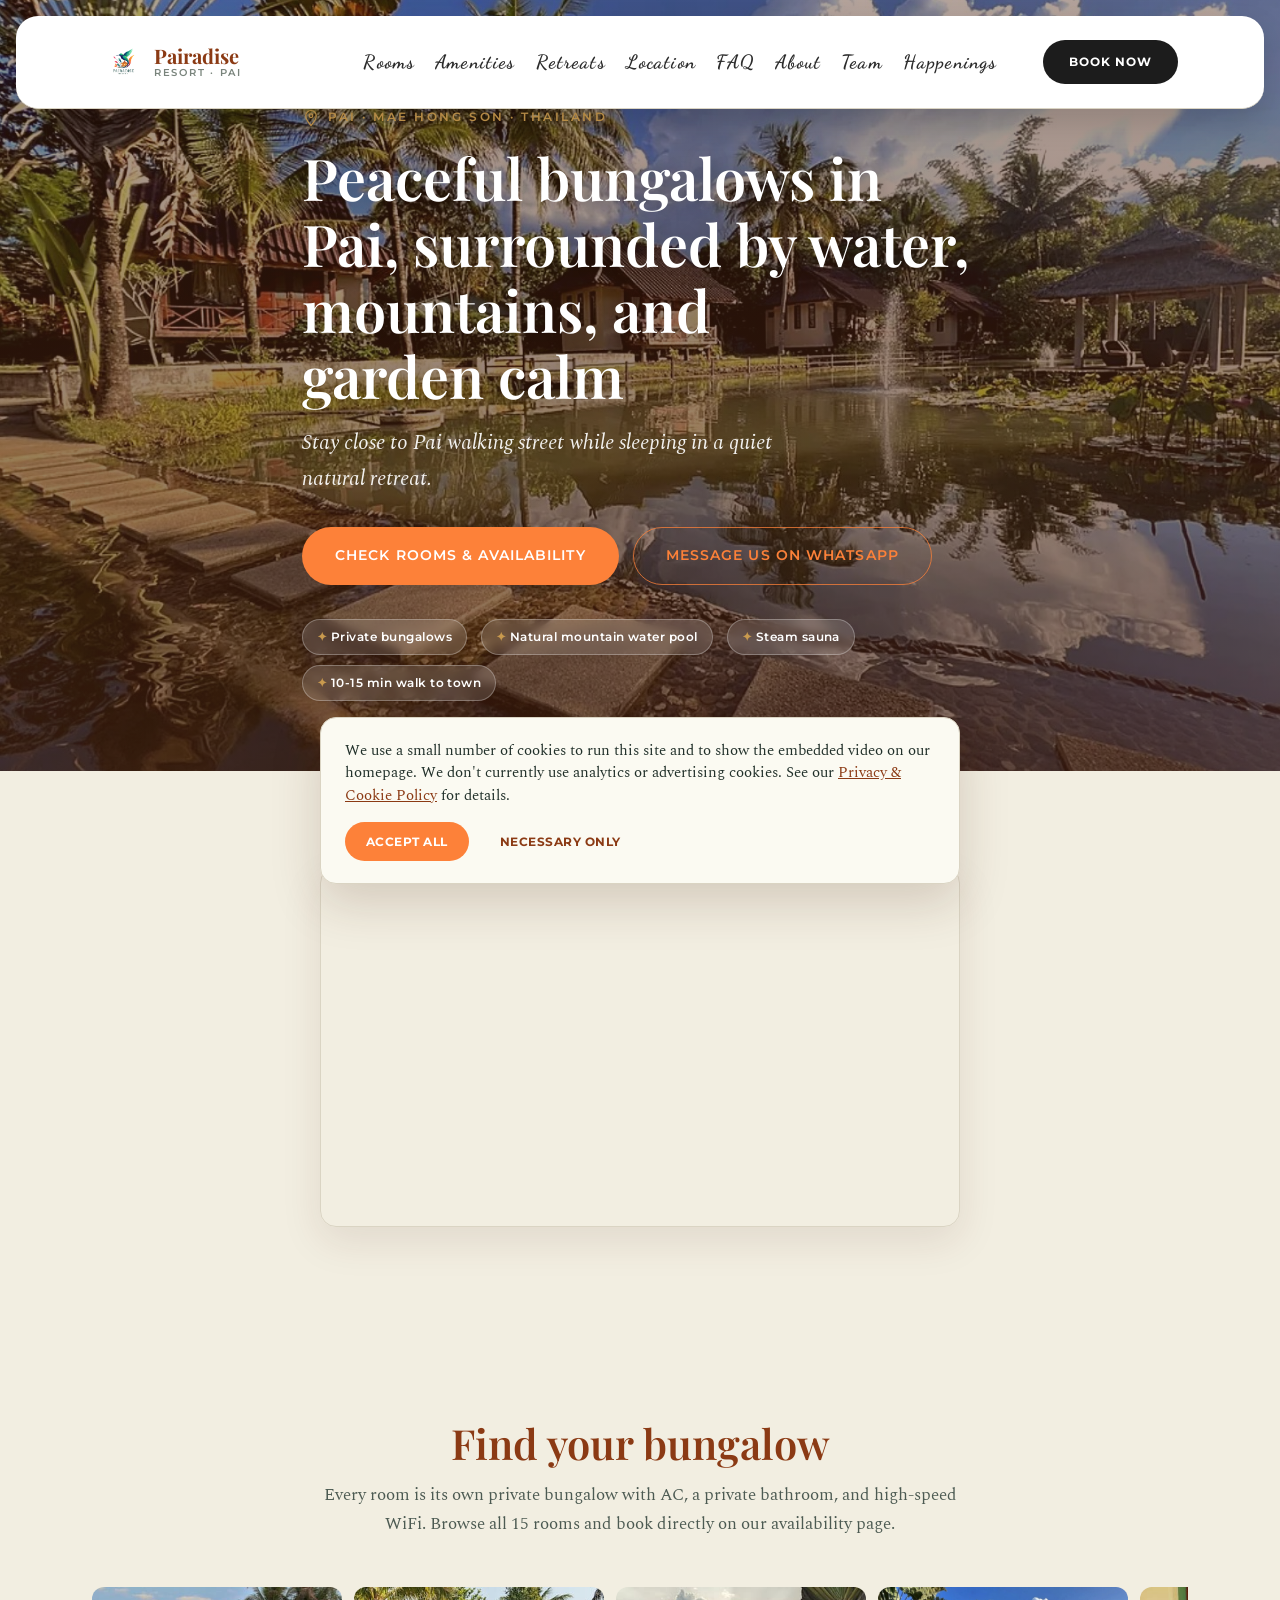
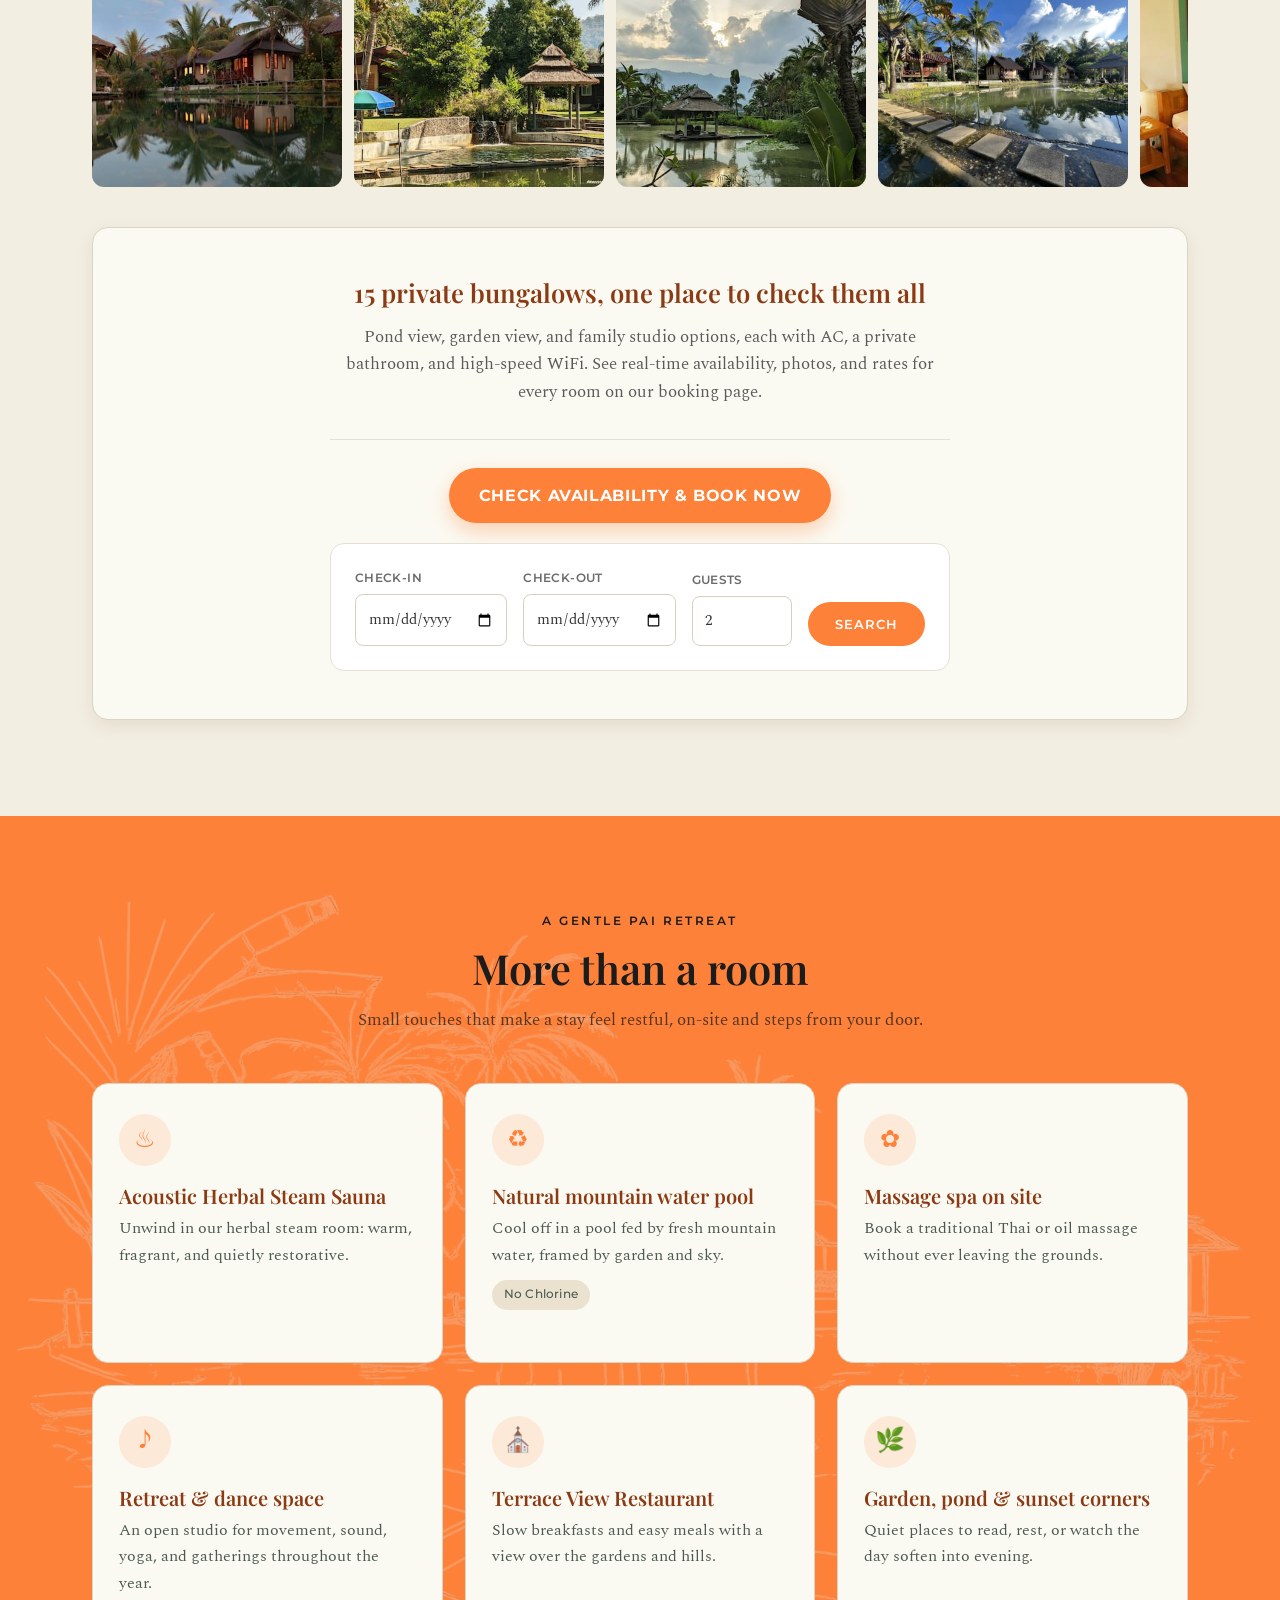
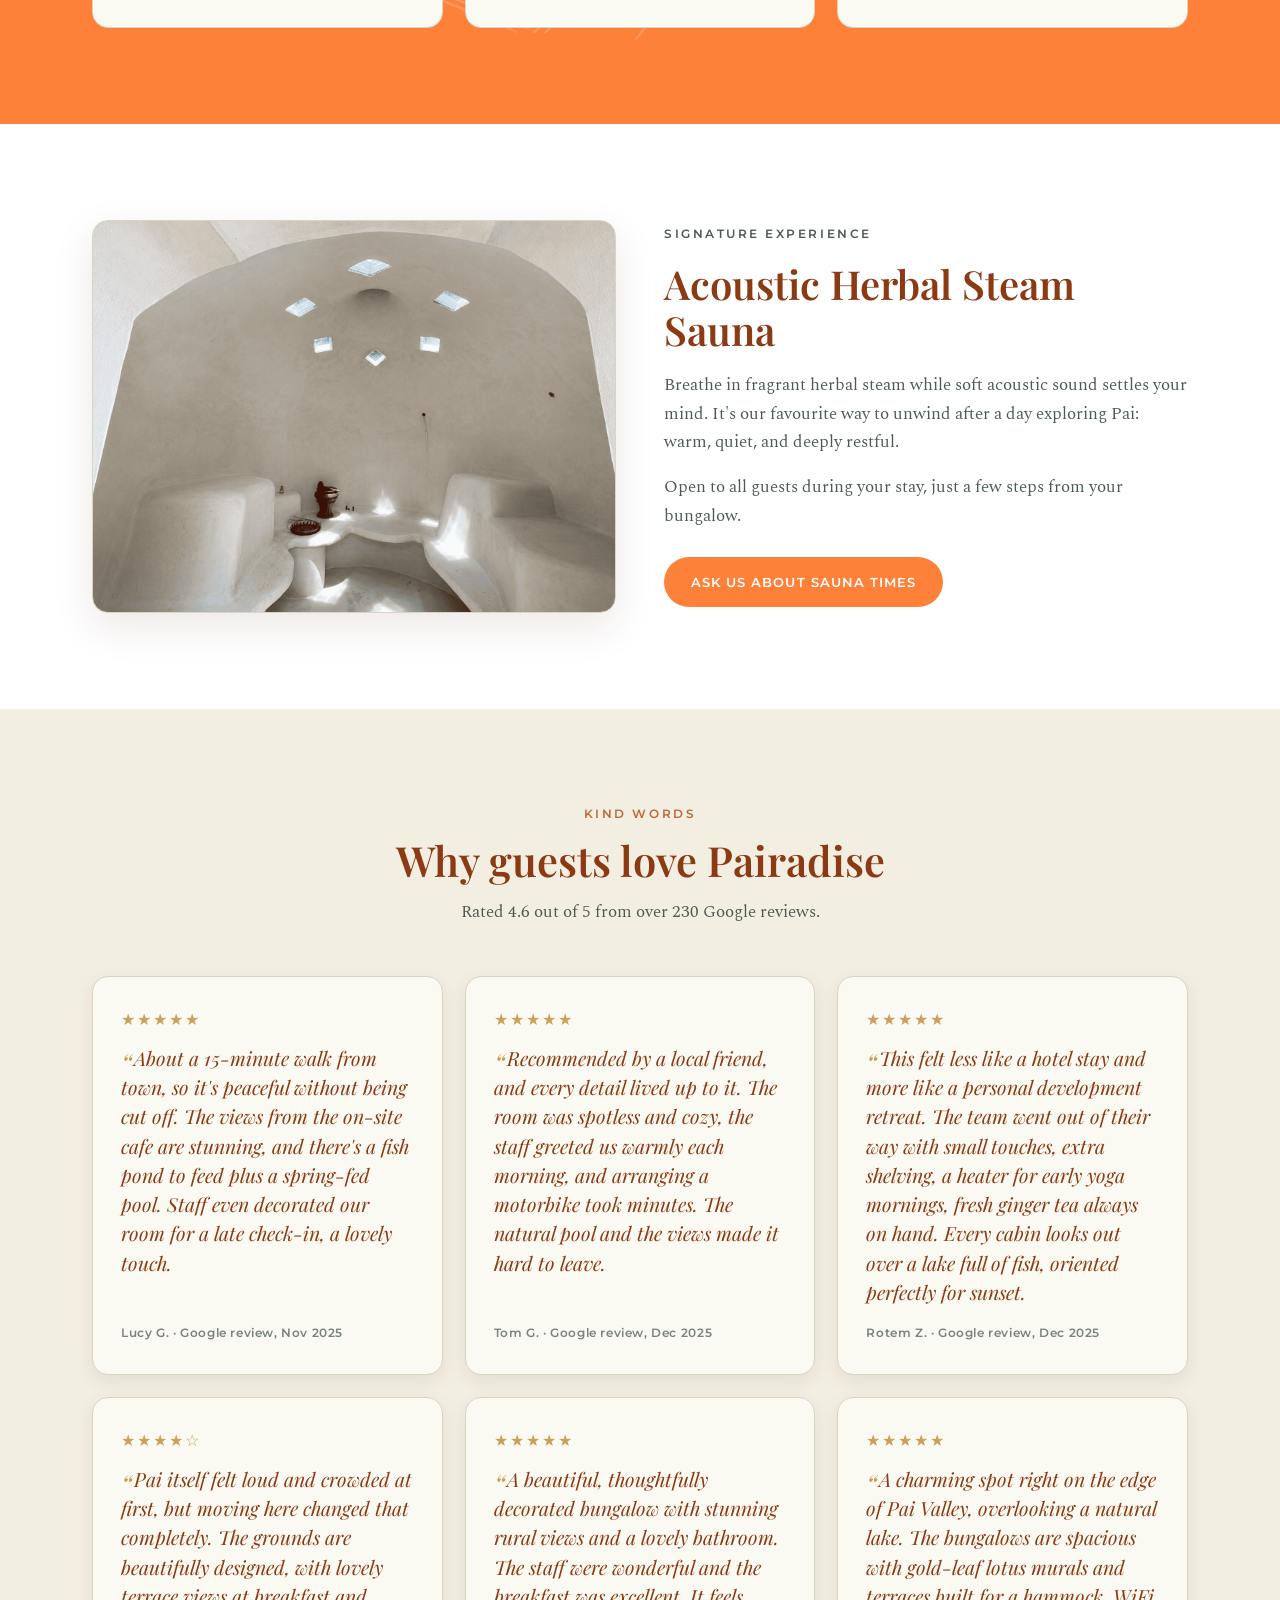
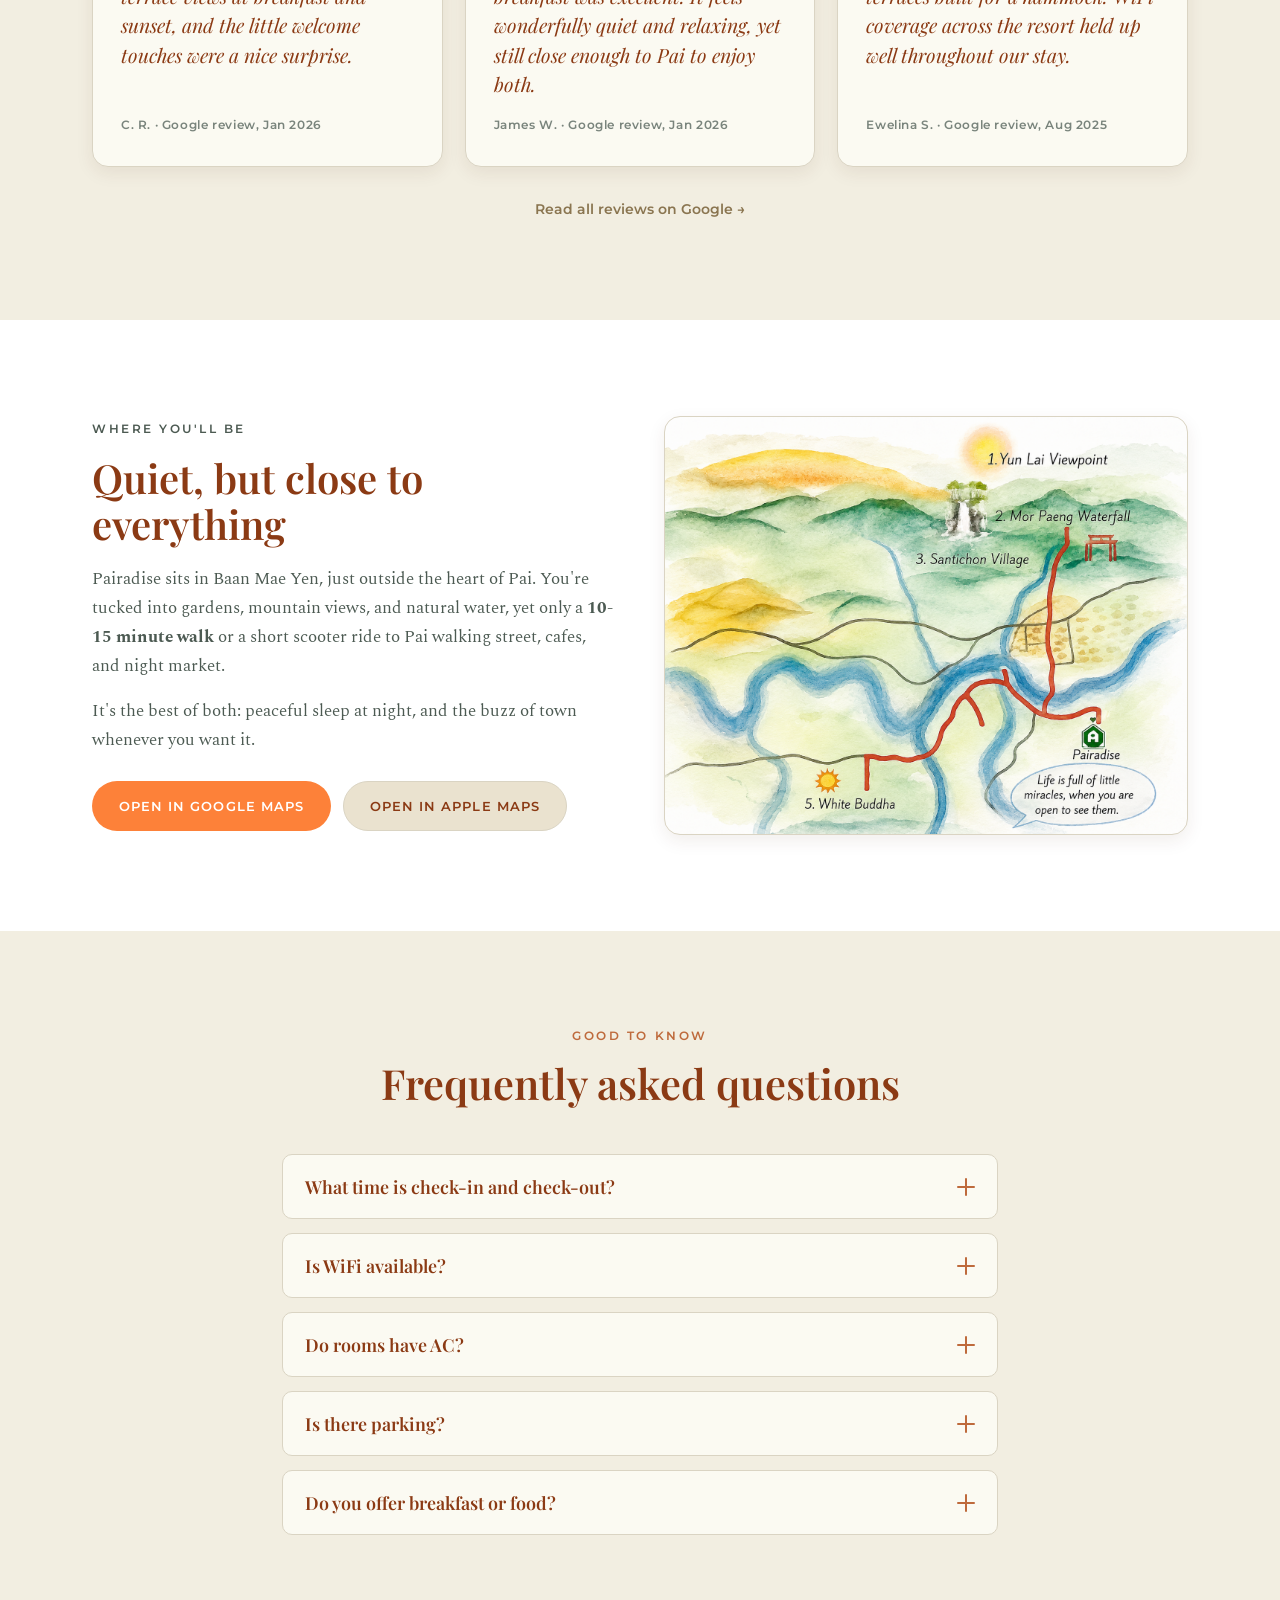
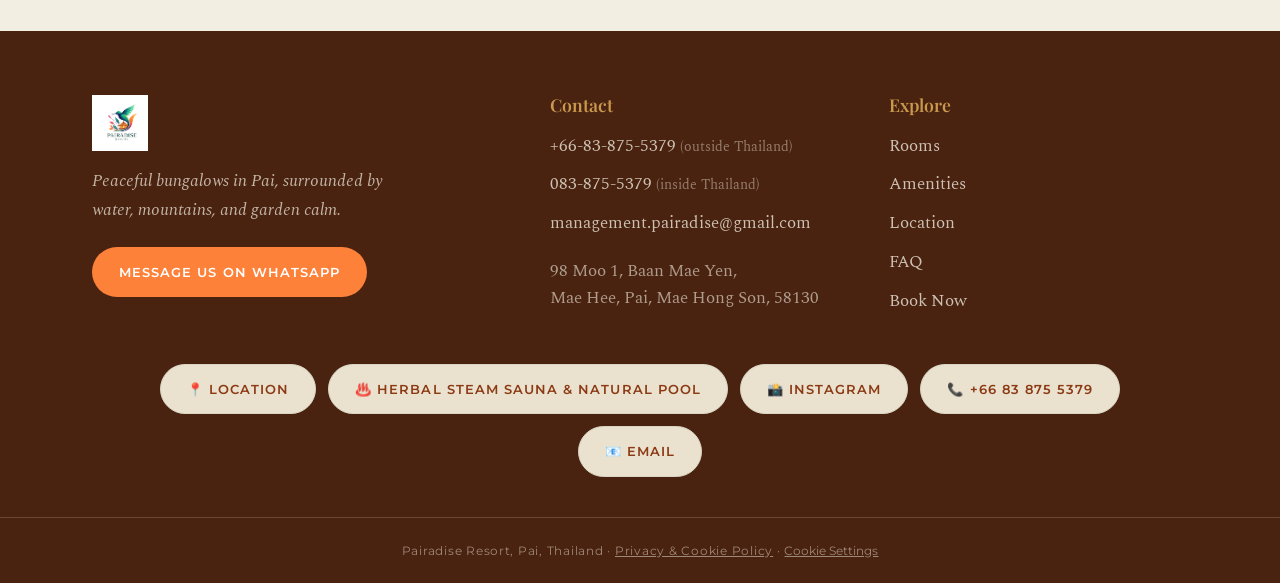
==== commit 355e4b9b: "Add files via upload" ====
--- a/index.html
+++ b/index.html
@@ -163,7 +163,7 @@
       display: flex;
       gap: 12px;
       width: max-content;
-      animation: room-photo-scroll 26s linear infinite;
+      animation: room-photo-scroll 12s linear infinite;
       animation-play-state: paused;
     }
     .room-photo-ticker:hover .room-photo-track {
@@ -779,10 +779,11 @@
     </div>
 
     <div class="footer-bar">
-      <p>Pairadise Resort, Pai, Thailand</p>
+      <p>Pairadise Resort, Pai, Thailand &middot; <a href="privacy-policy.html" style="color:inherit;text-decoration:underline;">Privacy &amp; Cookie Policy</a> &middot; <button type="button" onclick="PairadiseCookieConsent.open()" style="background:none;border:none;color:inherit;text-decoration:underline;cursor:pointer;font:inherit;padding:0;">Cookie Settings</button></p>
     </div>
   </footer>
 
   <script src="script.js"></script>
+  <script src="cookie-consent.js" defer></script>
 </body>
 </html>
--- a/styles.css
+++ b/styles.css
@@ -684,3 +684,83 @@
   html { scroll-behavior: auto; }
   * { transition: none !important; }
 }
+
+/* ============================================================
+   COOKIE CONSENT BANNER
+   Injected into the DOM by cookie-consent.js on every page.
+   ============================================================ */
+.cookie-banner {
+  position: fixed;
+  left: 16px;
+  right: 16px;
+  bottom: 16px;
+  z-index: 2000;
+  max-width: 640px;
+  margin: 0 auto;
+  background: var(--cream-card);
+  border: 1px solid var(--line);
+  border-radius: var(--radius);
+  box-shadow: 0 18px 50px rgba(74,34,16,0.18);
+  padding: 22px 24px;
+  display: flex;
+  flex-direction: column;
+  gap: 14px;
+  transform: translateY(140%);
+  transition: transform 0.35s ease;
+}
+.cookie-banner.is-visible { transform: translateY(0); }
+
+.cookie-banner-text {
+  font-family: var(--font-body);
+  font-size: 0.92rem;
+  line-height: 1.55;
+  color: var(--ink);
+}
+.cookie-banner-text a {
+  color: var(--forest-text);
+  text-decoration: underline;
+}
+
+.cookie-banner-actions {
+  display: flex;
+  flex-wrap: wrap;
+  gap: 10px;
+}
+.cookie-banner-actions button {
+  font-family: var(--font-ui);
+  font-size: 0.78rem;
+  font-weight: 700;
+  letter-spacing: 0.04em;
+  text-transform: uppercase;
+  border-radius: 999px;
+  padding: 11px 20px;
+  cursor: pointer;
+  border: 1px solid transparent;
+}
+.cookie-accept-all {
+  background: var(--forest);
+  color: #fff;
+  border: none;
+}
+.cookie-accept-all:hover { background: var(--forest-soft); }
+.cookie-necessary-only {
+  background: transparent;
+  color: var(--forest-text);
+  border-color: var(--line);
+}
+.cookie-necessary-only:hover { background: var(--cream); }
+
+.cookie-settings-link {
+  font-family: var(--font-ui);
+  font-size: 0.76rem;
+  color: var(--muted);
+  background: none;
+  border: none;
+  cursor: pointer;
+  text-decoration: underline;
+  padding: 0;
+}
+
+@media (max-width: 480px) {
+  .cookie-banner { left: 10px; right: 10px; bottom: 10px; padding: 18px 18px; }
+}
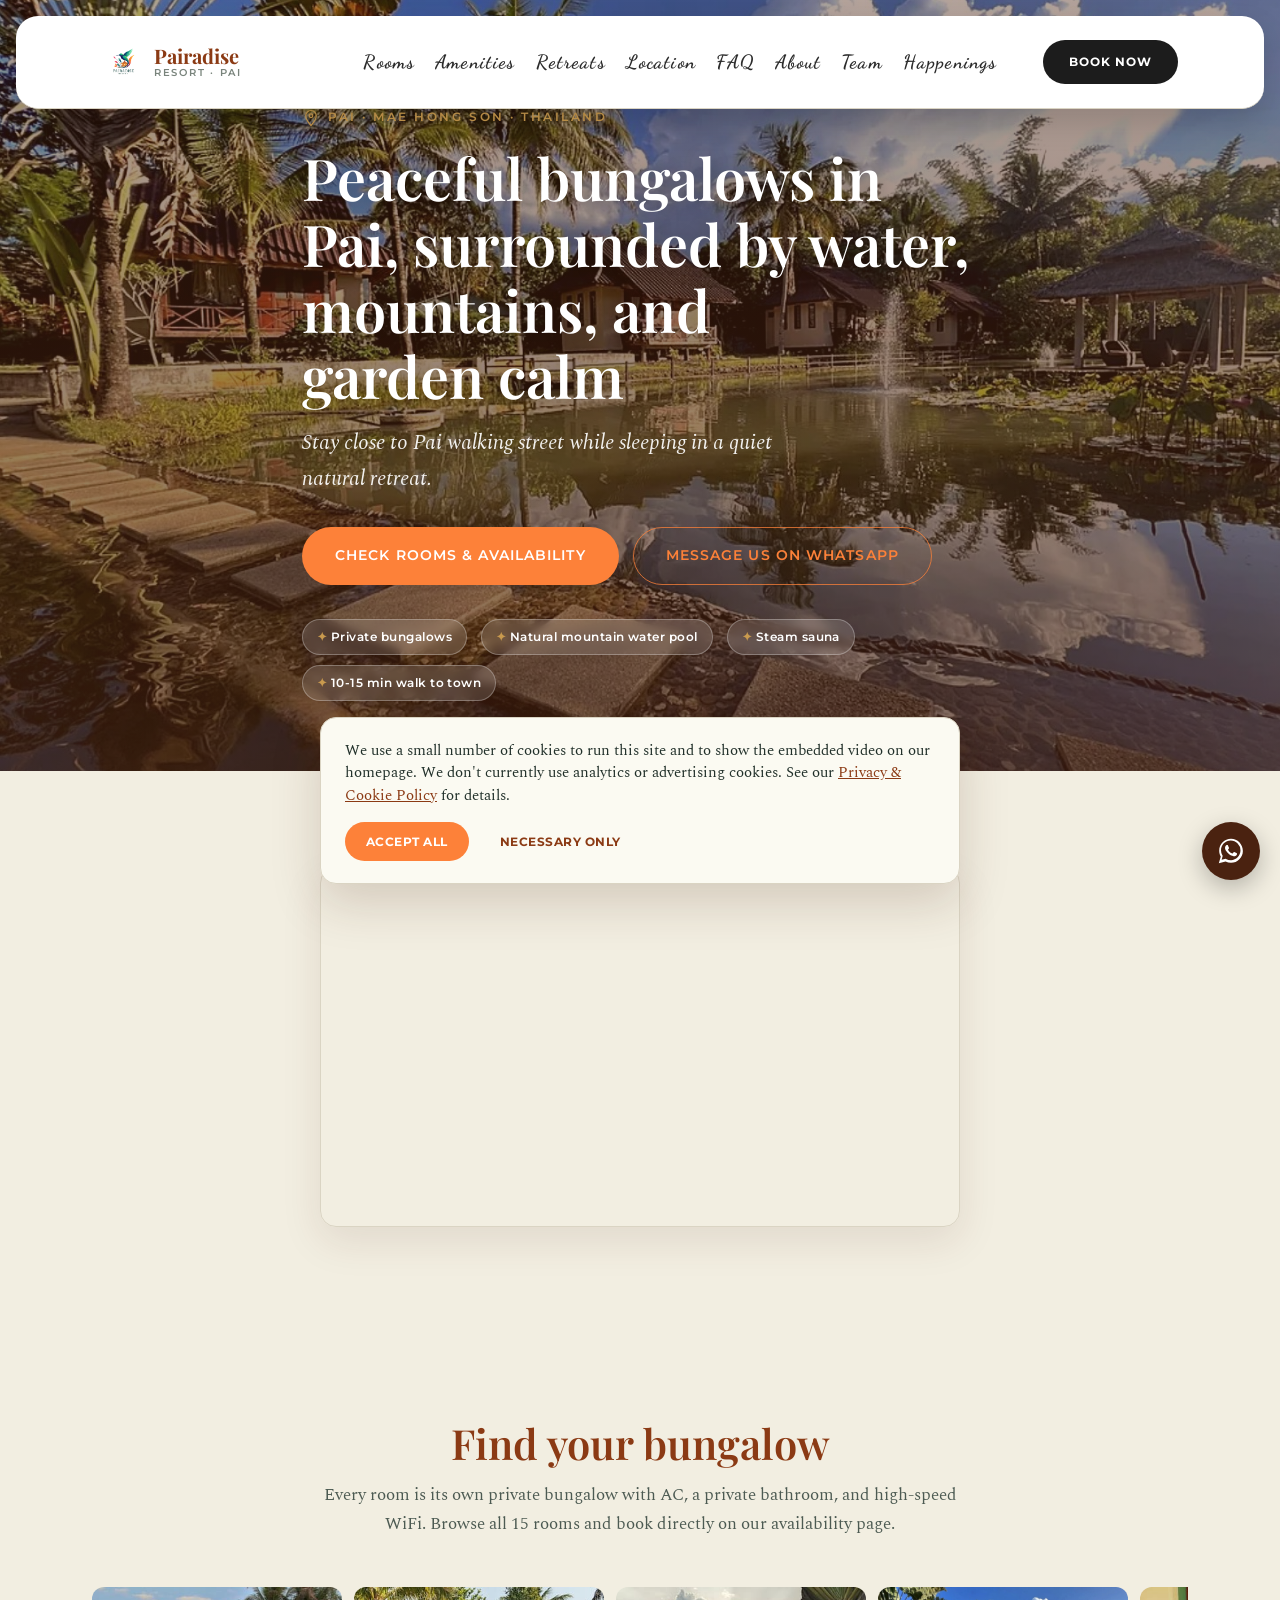
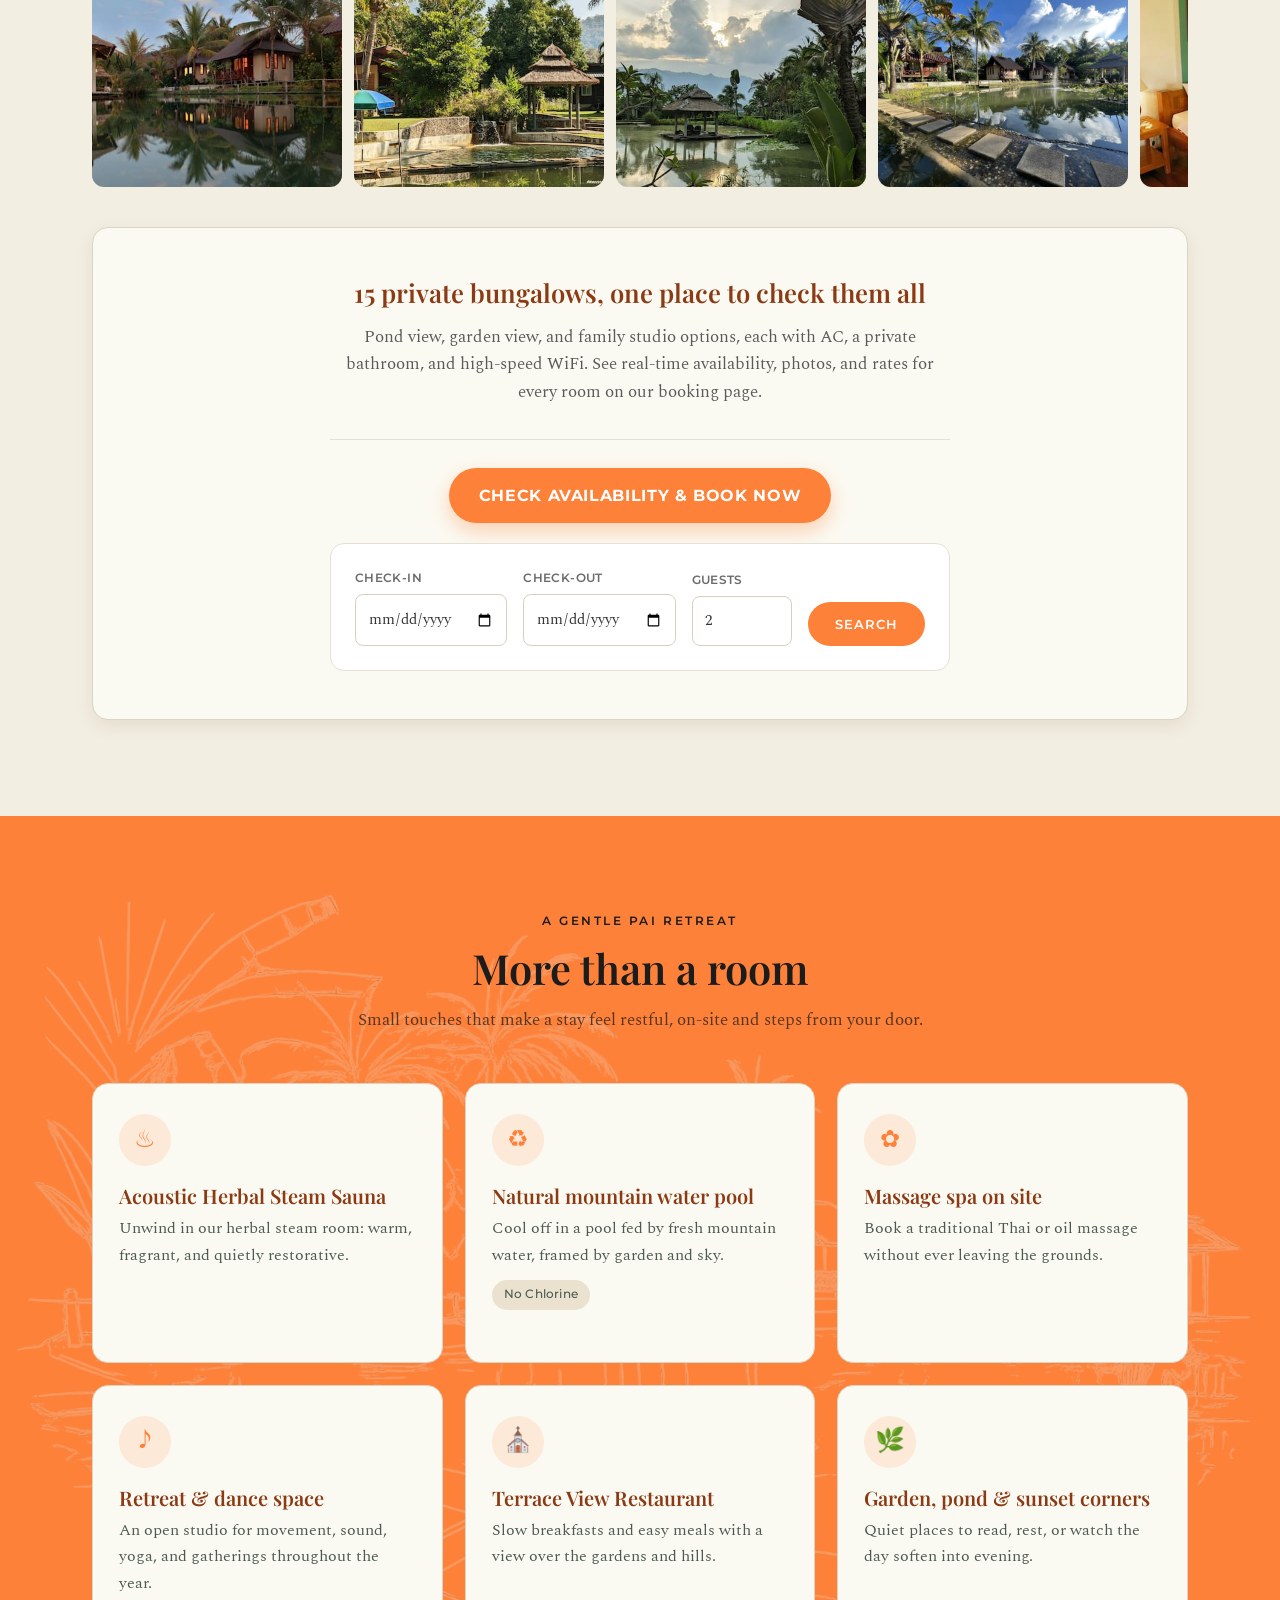
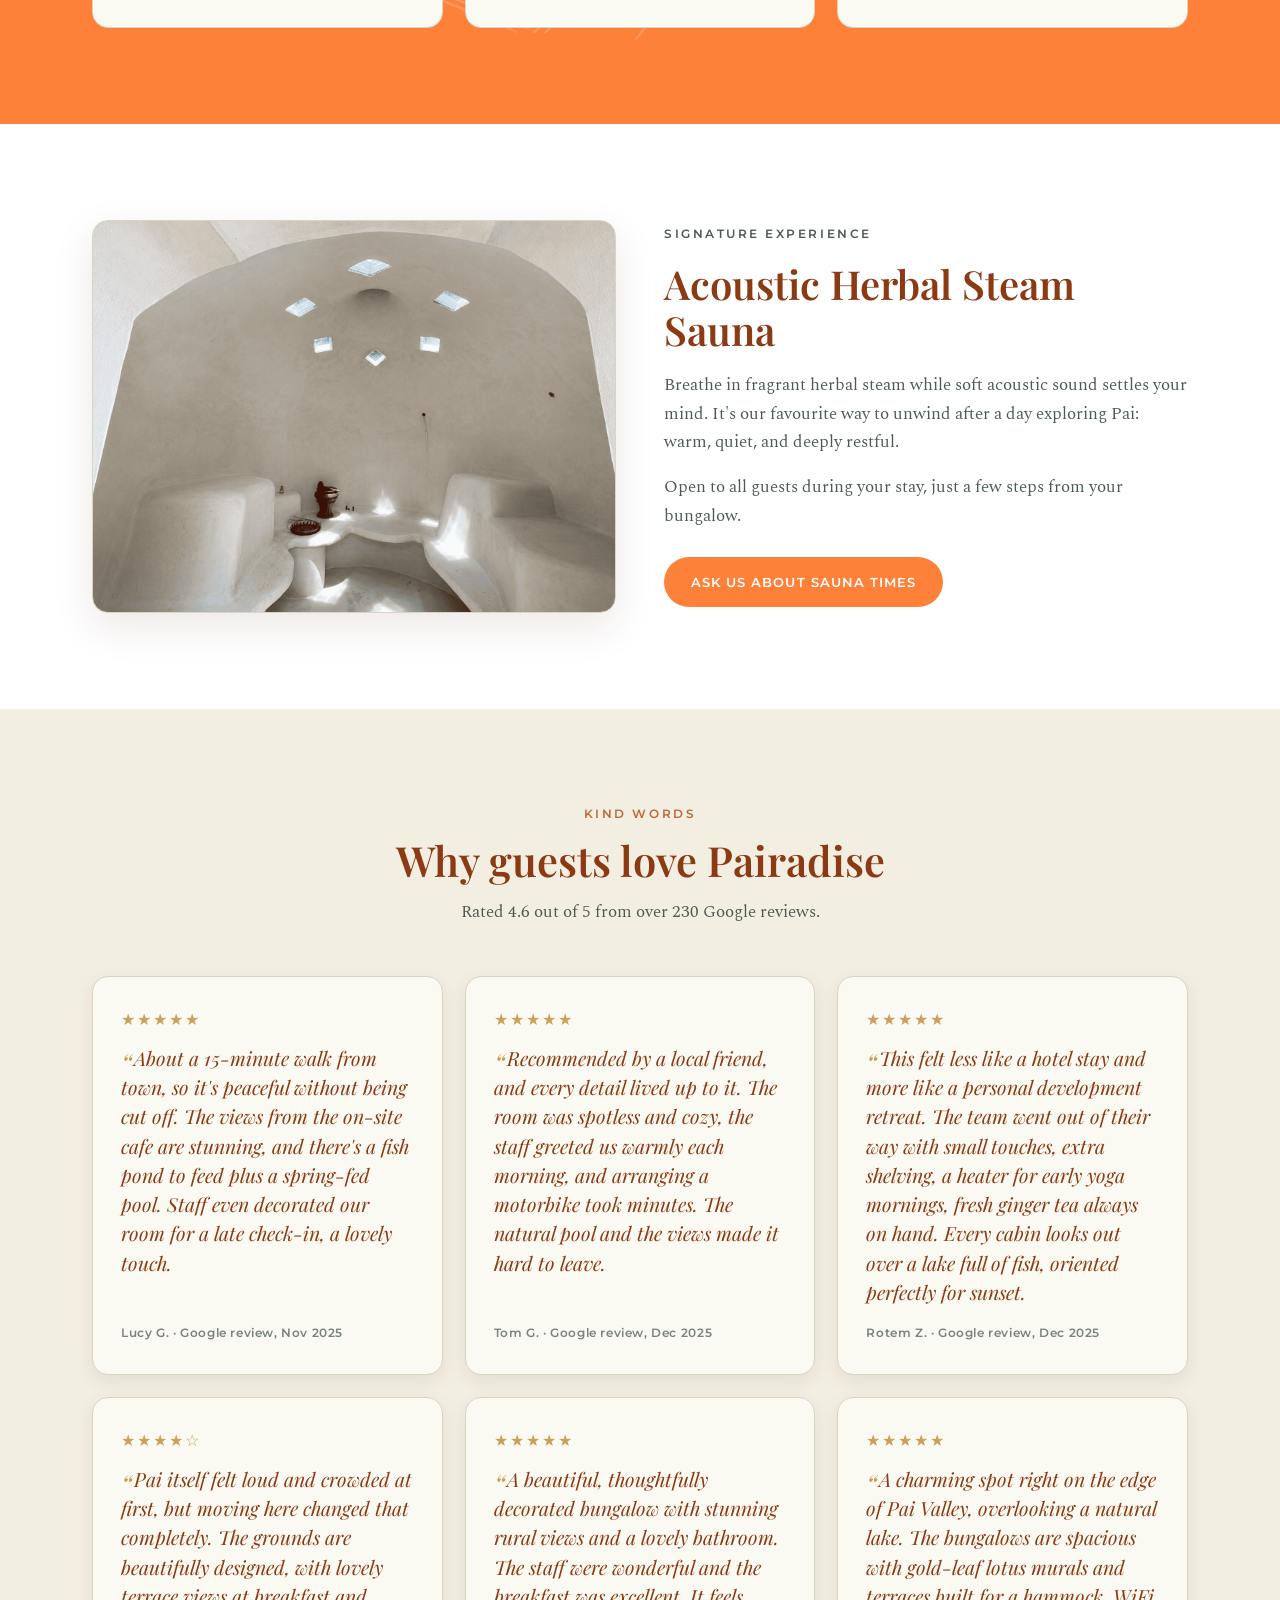
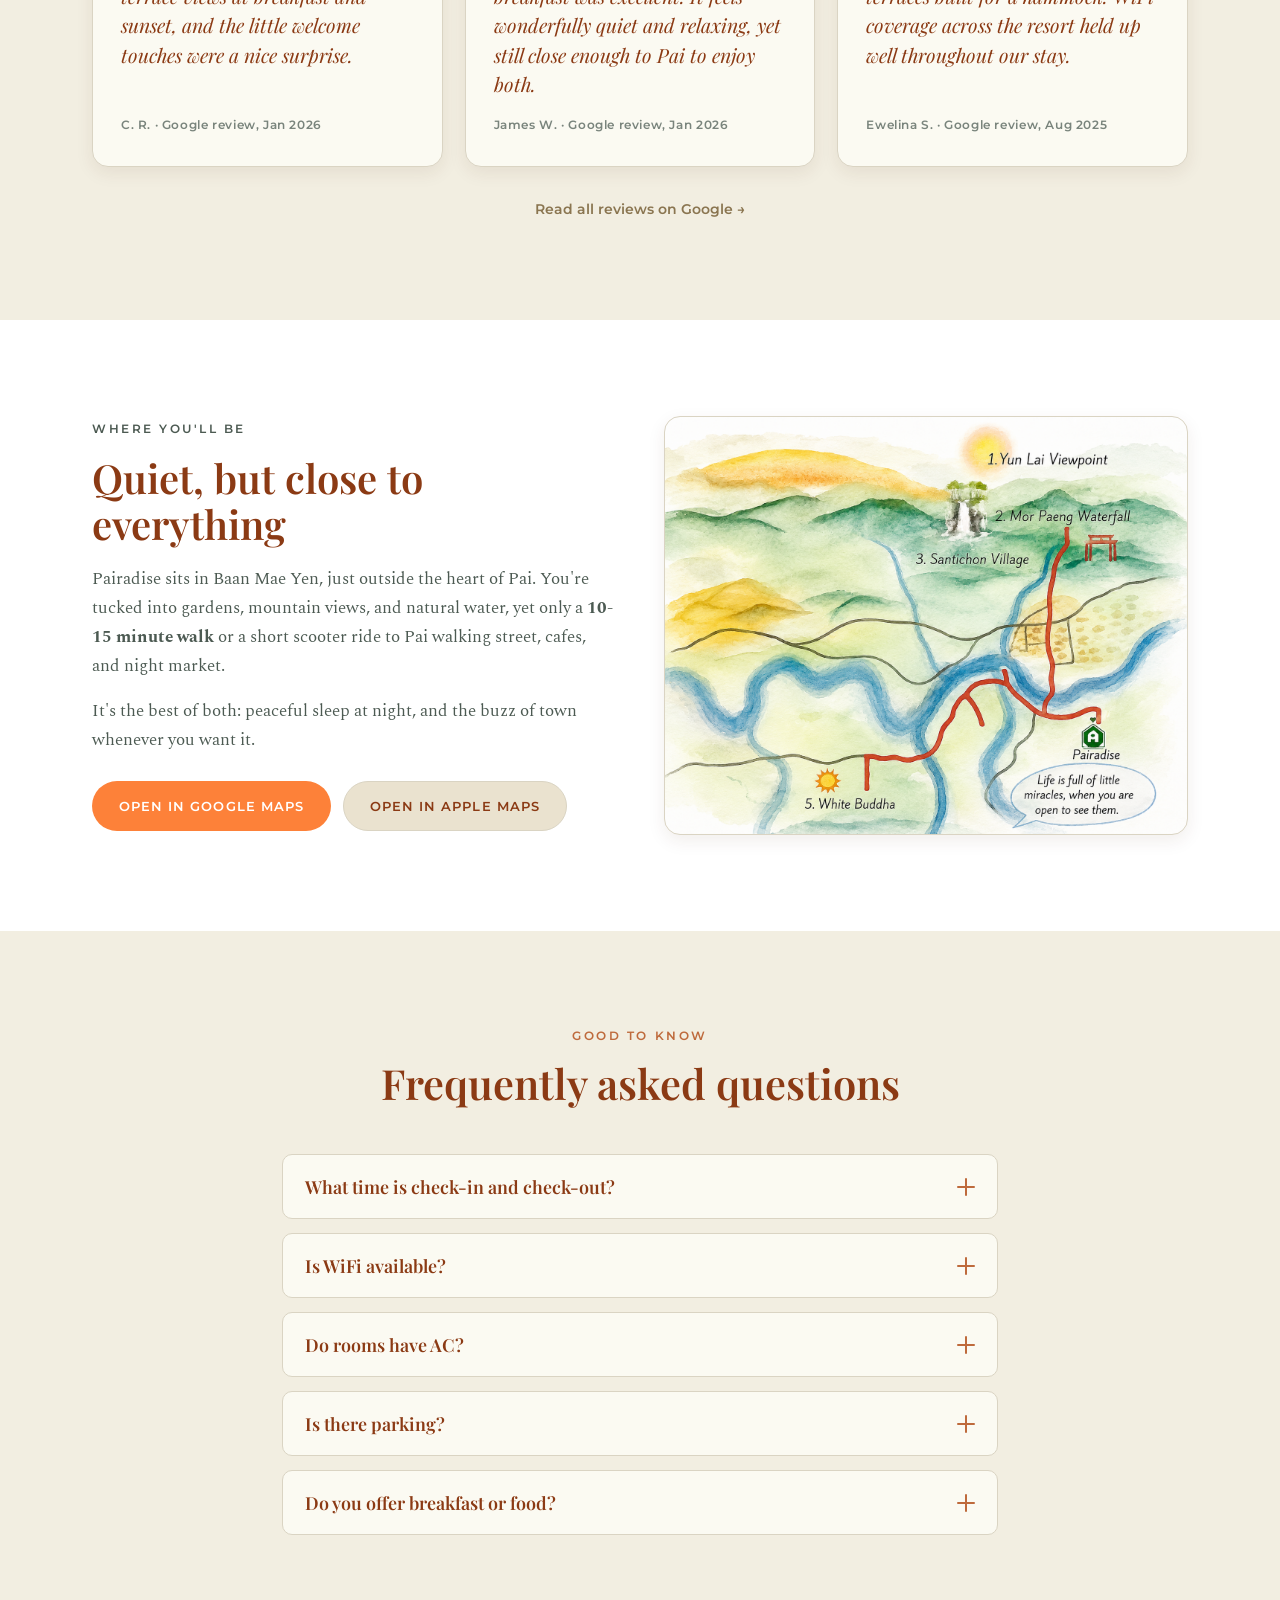
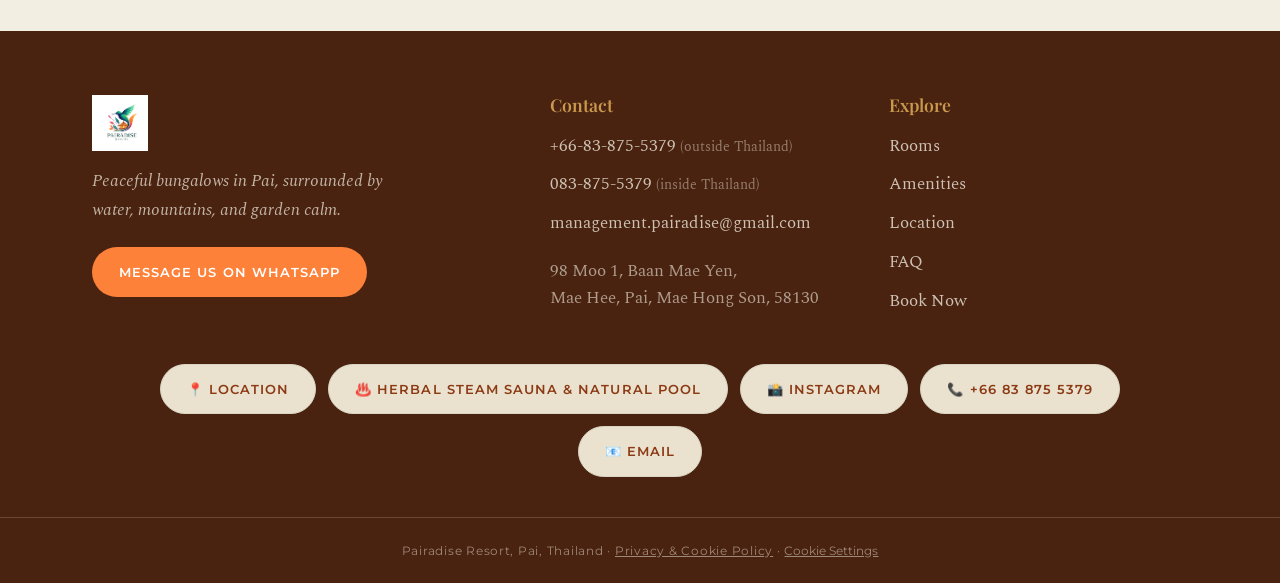
==== commit a4b7ef68: "Add files via upload" ====
--- a/index.html
+++ b/index.html
@@ -785,5 +785,6 @@
 
   <script src="script.js"></script>
   <script src="cookie-consent.js" defer></script>
+  <script src="whatsapp-widget.js" defer></script>
 </body>
 </html>
--- a/styles.css
+++ b/styles.css
@@ -764,3 +764,172 @@
 @media (max-width: 480px) {
   .cookie-banner { left: 10px; right: 10px; bottom: 10px; padding: 18px 18px; }
 }
+
+/* ============================================================
+   WHATSAPP CHAT WIDGET
+   Injected into the DOM by whatsapp-widget.js.
+   Uses WhatsApp's own brand green so it stays instantly
+   recognizable, independent of the site's orange accent color.
+   ============================================================ */
+.wa-widget-button {
+  position: fixed;
+  right: 20px;
+  bottom: 20px;
+  z-index: 1900;
+  width: 58px;
+  height: 58px;
+  border-radius: 50%;
+  background: #4A2210;
+  border: none;
+  display: flex;
+  align-items: center;
+  justify-content: center;
+  cursor: pointer;
+  box-shadow: 0 8px 24px rgba(0,0,0,0.25);
+  transition: transform 0.15s ease;
+}
+.wa-widget-button:hover { transform: scale(1.06); }
+.wa-widget-button svg { width: 30px; height: 30px; }
+
+.wa-widget-panel {
+  position: fixed;
+  right: 20px;
+  bottom: 90px;
+  z-index: 1900;
+  width: 320px;
+  max-width: calc(100vw - 32px);
+  max-height: min(480px, calc(100vh - 130px));
+  background: #fff;
+  border-radius: 16px;
+  box-shadow: 0 20px 60px rgba(0,0,0,0.25);
+  overflow: hidden;
+  display: flex;
+  flex-direction: column;
+  opacity: 0;
+  transform: translateY(16px) scale(0.98);
+  pointer-events: none;
+  transition: opacity 0.2s ease, transform 0.2s ease;
+}
+.wa-widget-panel.is-open {
+  opacity: 1;
+  transform: translateY(0) scale(1);
+  pointer-events: auto;
+}
+
+.wa-widget-header {
+  background: #4A2210;
+  color: #fff;
+  padding: 16px 18px;
+  display: flex;
+  align-items: center;
+  gap: 12px;
+  flex-shrink: 0;
+}
+.wa-widget-avatar {
+  width: 40px;
+  height: 40px;
+  border-radius: 50%;
+  object-fit: cover;
+  flex-shrink: 0;
+  background: #fff;
+}
+.wa-widget-title {
+  font-family: var(--font-ui);
+  font-weight: 700;
+  font-size: 0.92rem;
+  line-height: 1.3;
+}
+.wa-widget-status {
+  font-family: var(--font-ui);
+  font-size: 0.74rem;
+  color: rgba(255,255,255,0.8);
+}
+.wa-widget-close {
+  margin-left: auto;
+  background: none;
+  border: none;
+  color: #fff;
+  font-size: 1.3rem;
+  line-height: 1;
+  cursor: pointer;
+  padding: 4px;
+}
+
+.wa-widget-body {
+  background: #e5ddd0;
+  padding: 16px;
+  overflow-y: auto;
+  flex: 1 1 auto;
+  display: flex;
+  flex-direction: column;
+  gap: 10px;
+}
+.wa-widget-bubble {
+  background: #fff;
+  border-radius: 10px;
+  border-top-left-radius: 2px;
+  padding: 10px 13px;
+  font-family: var(--font-body);
+  font-size: 0.88rem;
+  line-height: 1.5;
+  color: var(--ink);
+  max-width: 88%;
+  box-shadow: 0 1px 1px rgba(0,0,0,0.08);
+}
+.wa-widget-prompts {
+  display: flex;
+  flex-direction: column;
+  gap: 8px;
+  margin-top: 4px;
+}
+.wa-widget-prompt {
+  text-align: left;
+  background: #fff;
+  border: 1px solid #d8d0c2;
+  border-radius: 999px;
+  padding: 9px 14px;
+  font-family: var(--font-ui);
+  font-size: 0.8rem;
+  color: #4A2210;
+  cursor: pointer;
+  transition: background 0.15s ease;
+}
+.wa-widget-prompt:hover { background: #f5ede4; }
+
+.wa-widget-footer {
+  flex-shrink: 0;
+  display: flex;
+  align-items: center;
+  gap: 8px;
+  padding: 10px 12px;
+  background: #f0f0f0;
+  border-top: 1px solid #ddd;
+}
+.wa-widget-input {
+  flex: 1 1 auto;
+  border: 1px solid #ccc;
+  border-radius: 999px;
+  padding: 9px 14px;
+  font-family: var(--font-body);
+  font-size: 0.86rem;
+  outline: none;
+}
+.wa-widget-input:focus { border-color: #4A2210; }
+.wa-widget-send {
+  flex-shrink: 0;
+  width: 38px;
+  height: 38px;
+  border-radius: 50%;
+  background: #4A2210;
+  border: none;
+  display: flex;
+  align-items: center;
+  justify-content: center;
+  cursor: pointer;
+}
+.wa-widget-send svg { width: 18px; height: 18px; }
+
+@media (max-width: 480px) {
+  .wa-widget-button { right: 14px; bottom: 14px; width: 54px; height: 54px; }
+  .wa-widget-panel { right: 12px; bottom: 82px; }
+}
